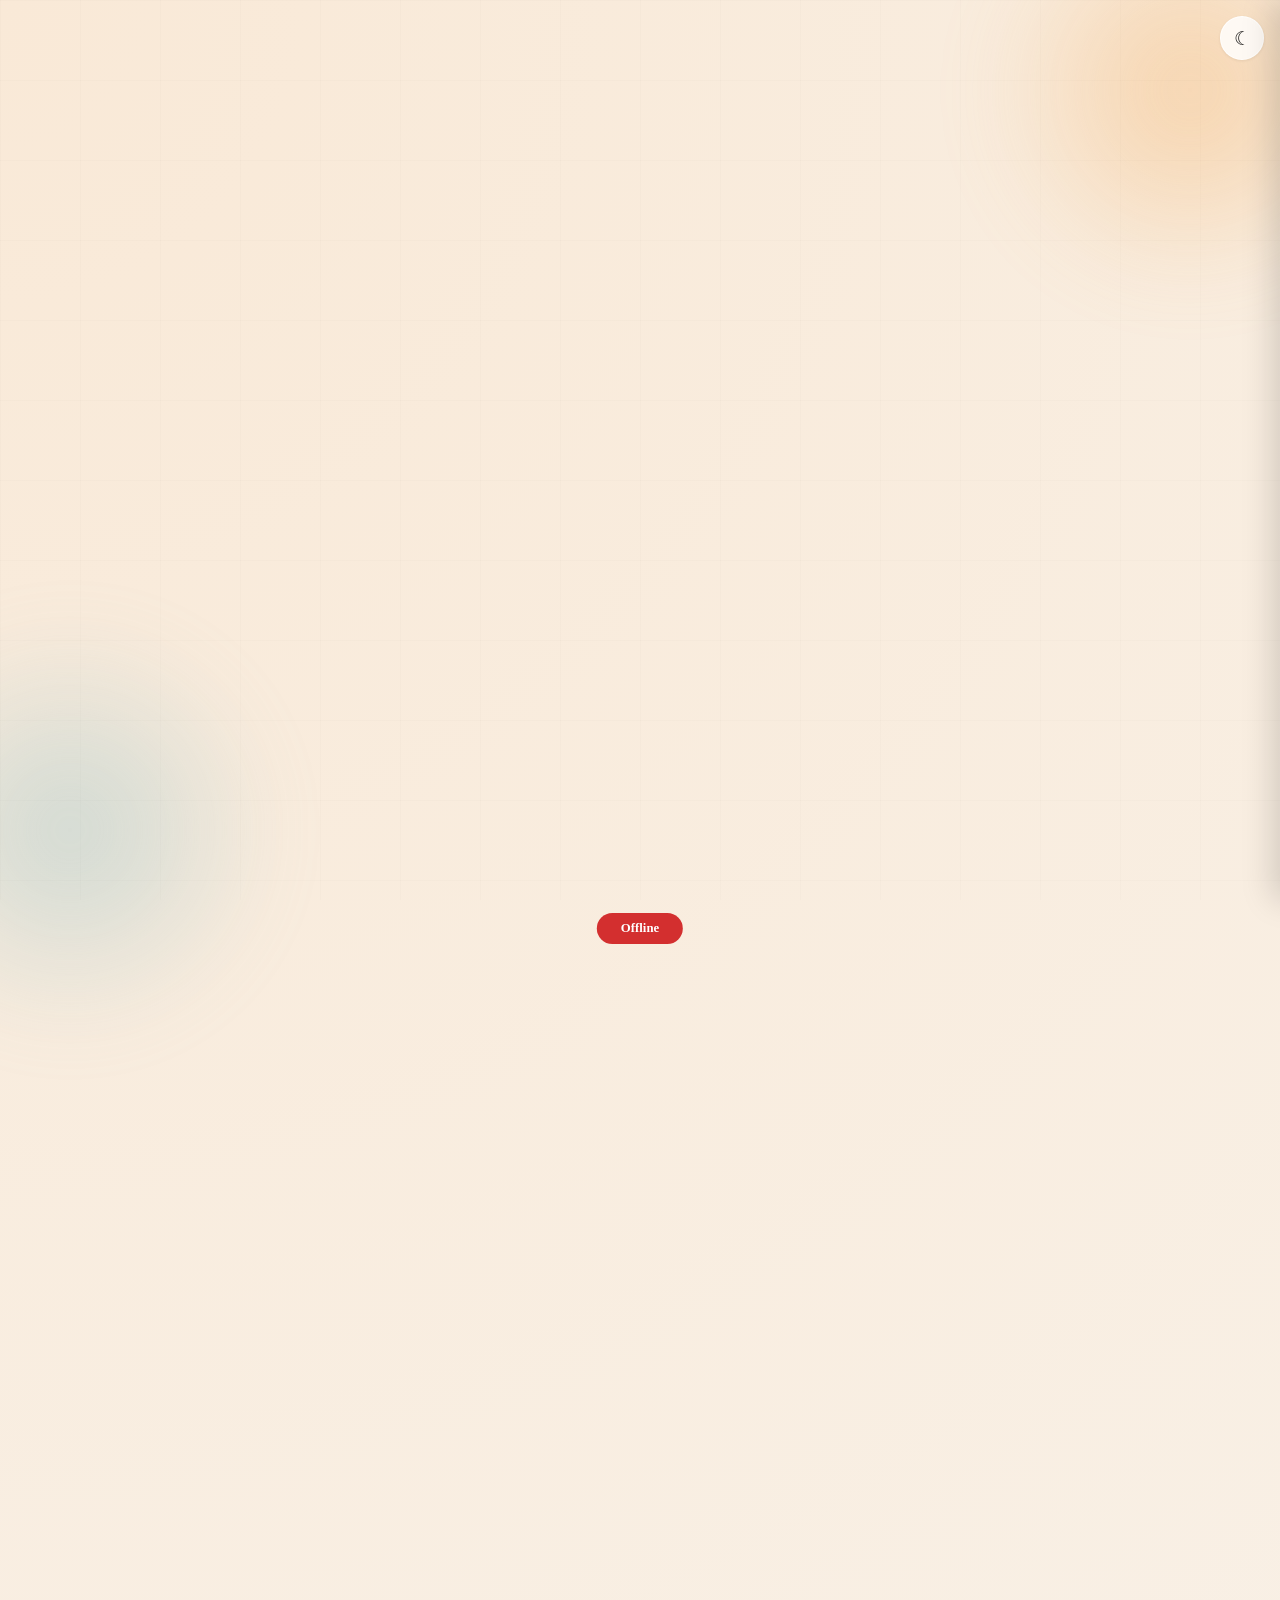
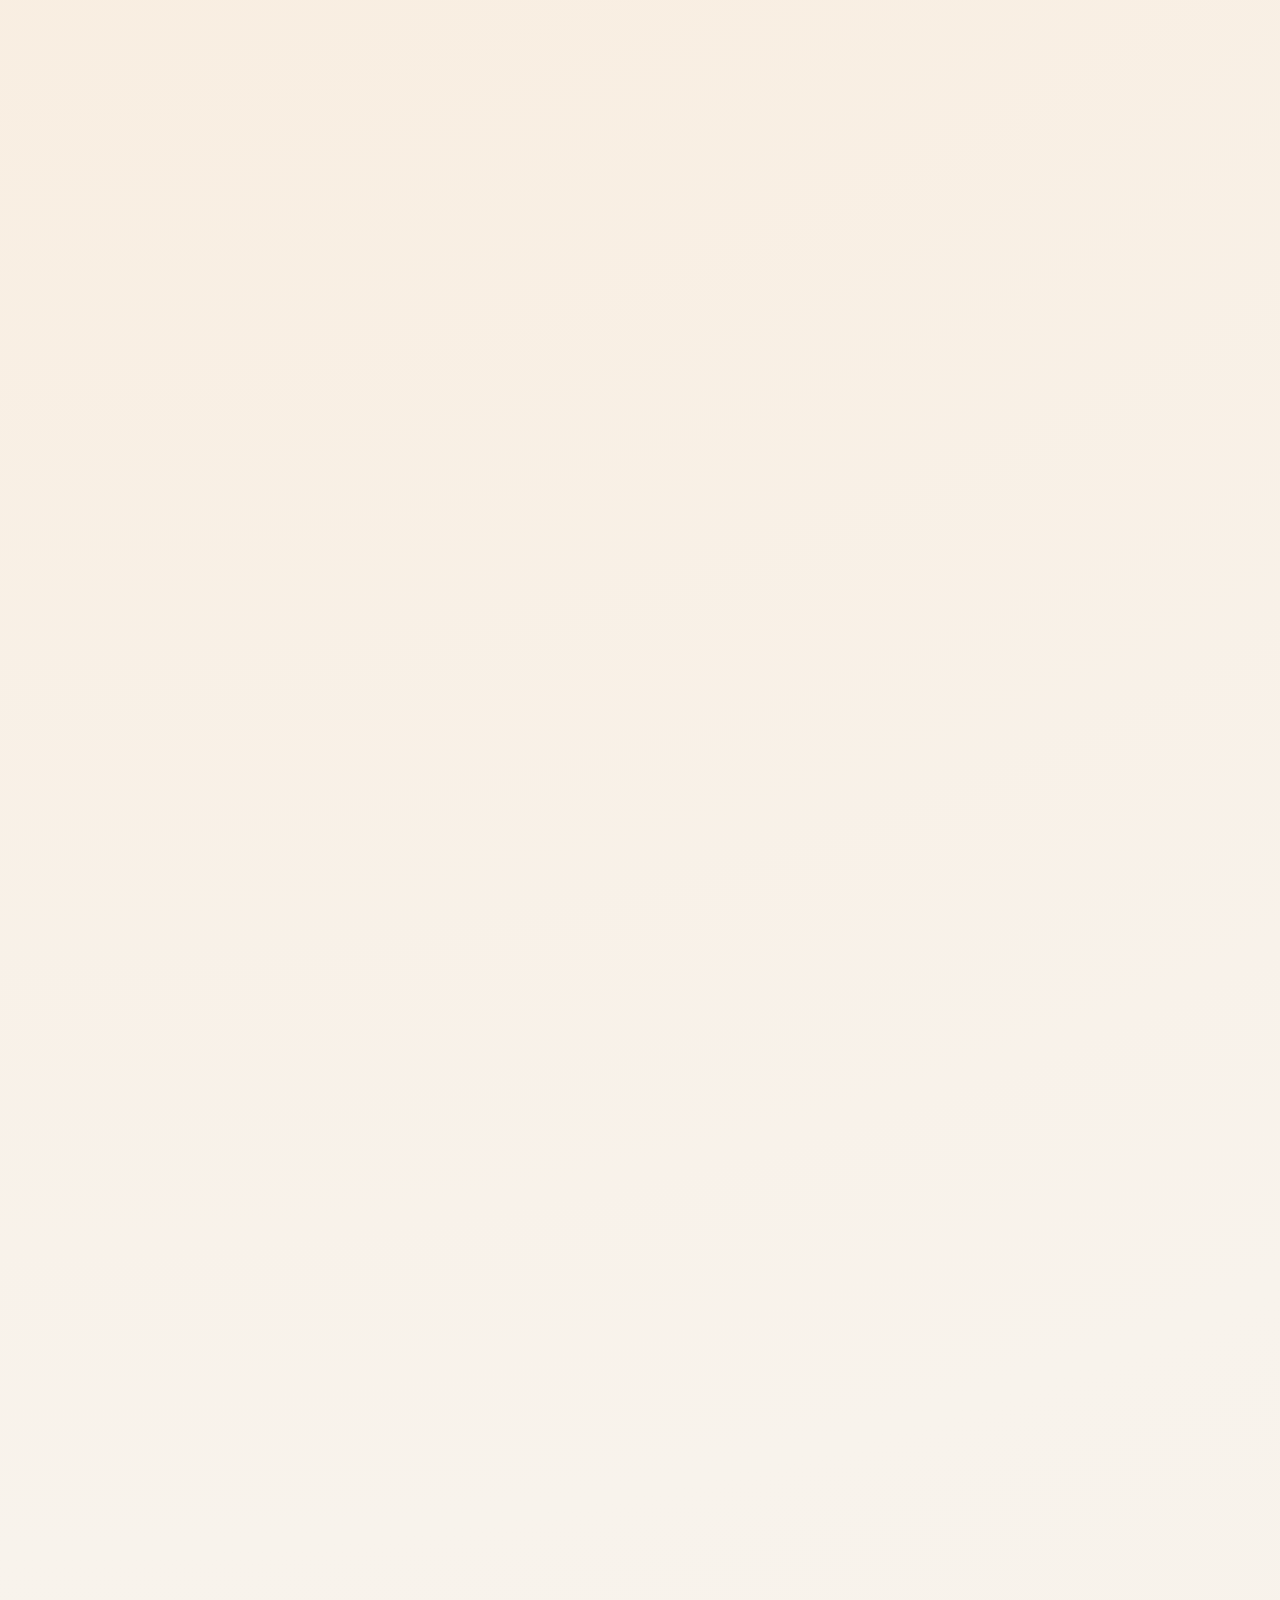
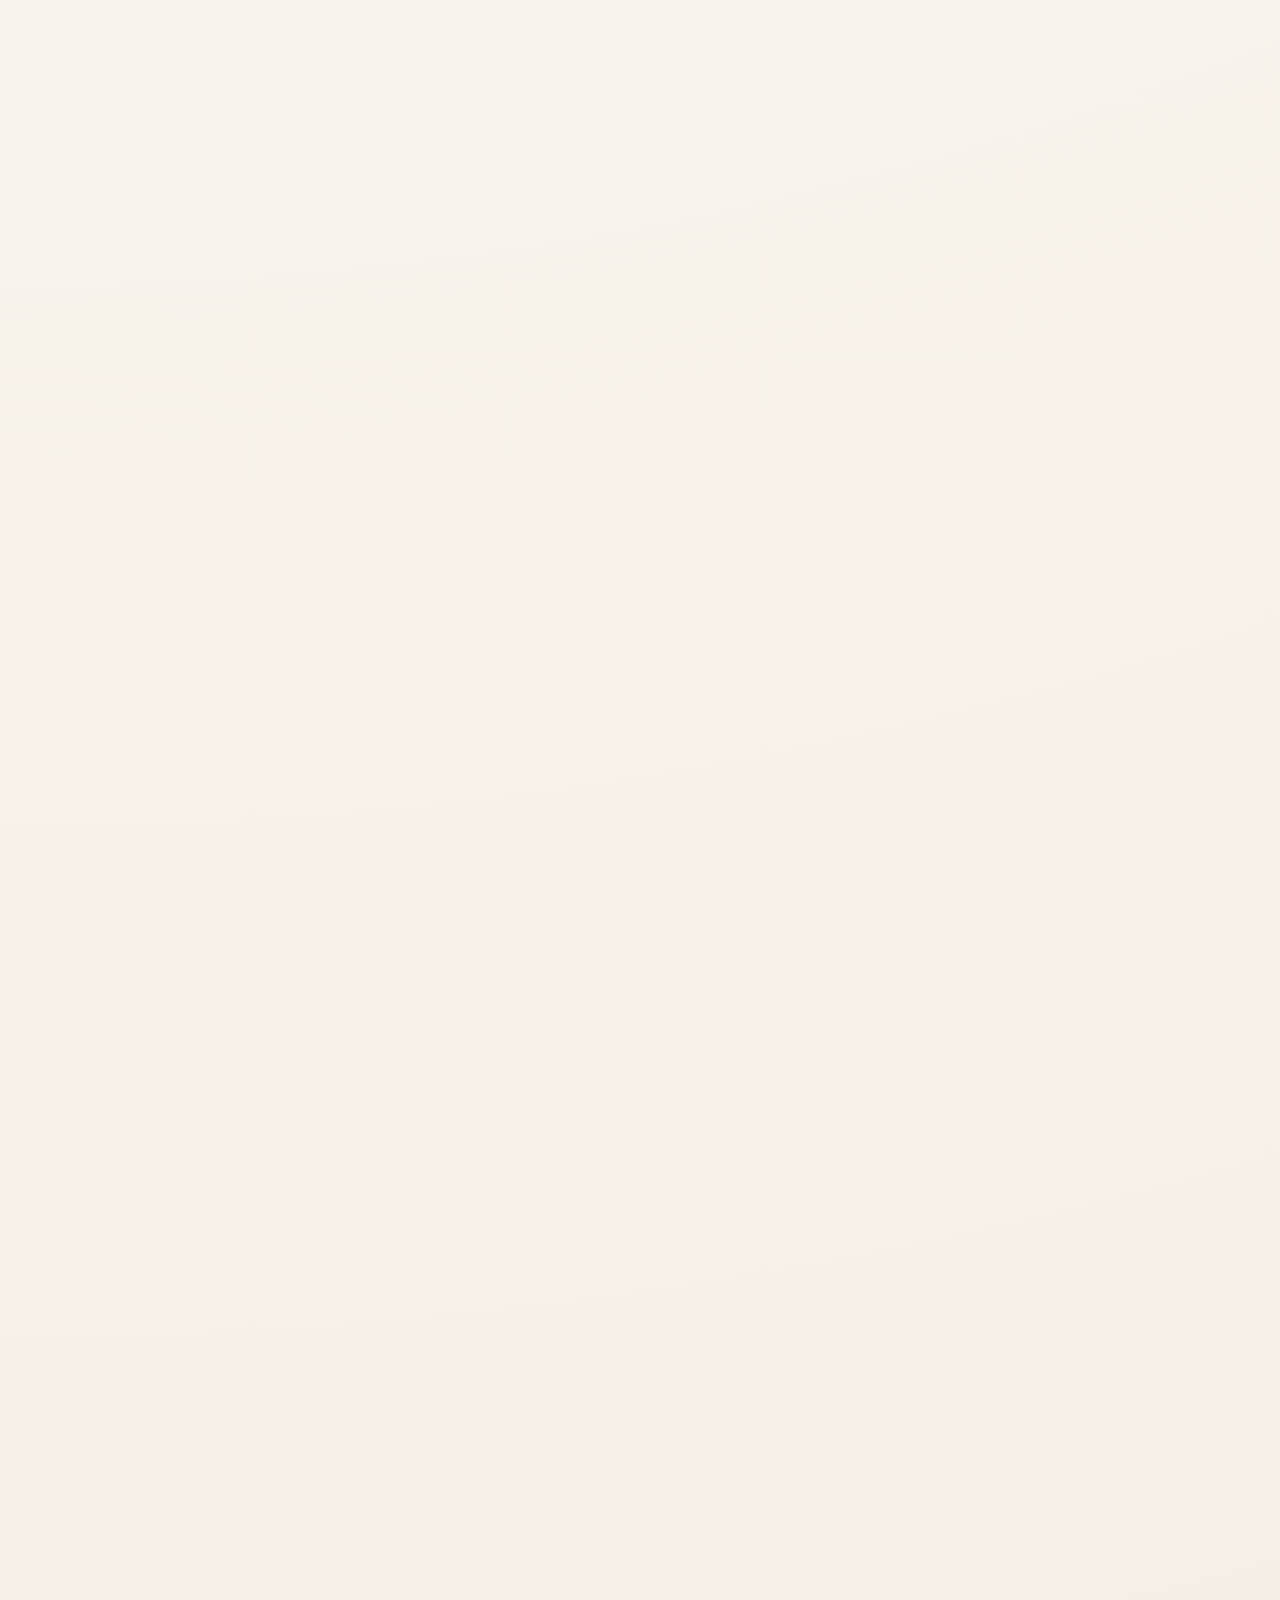
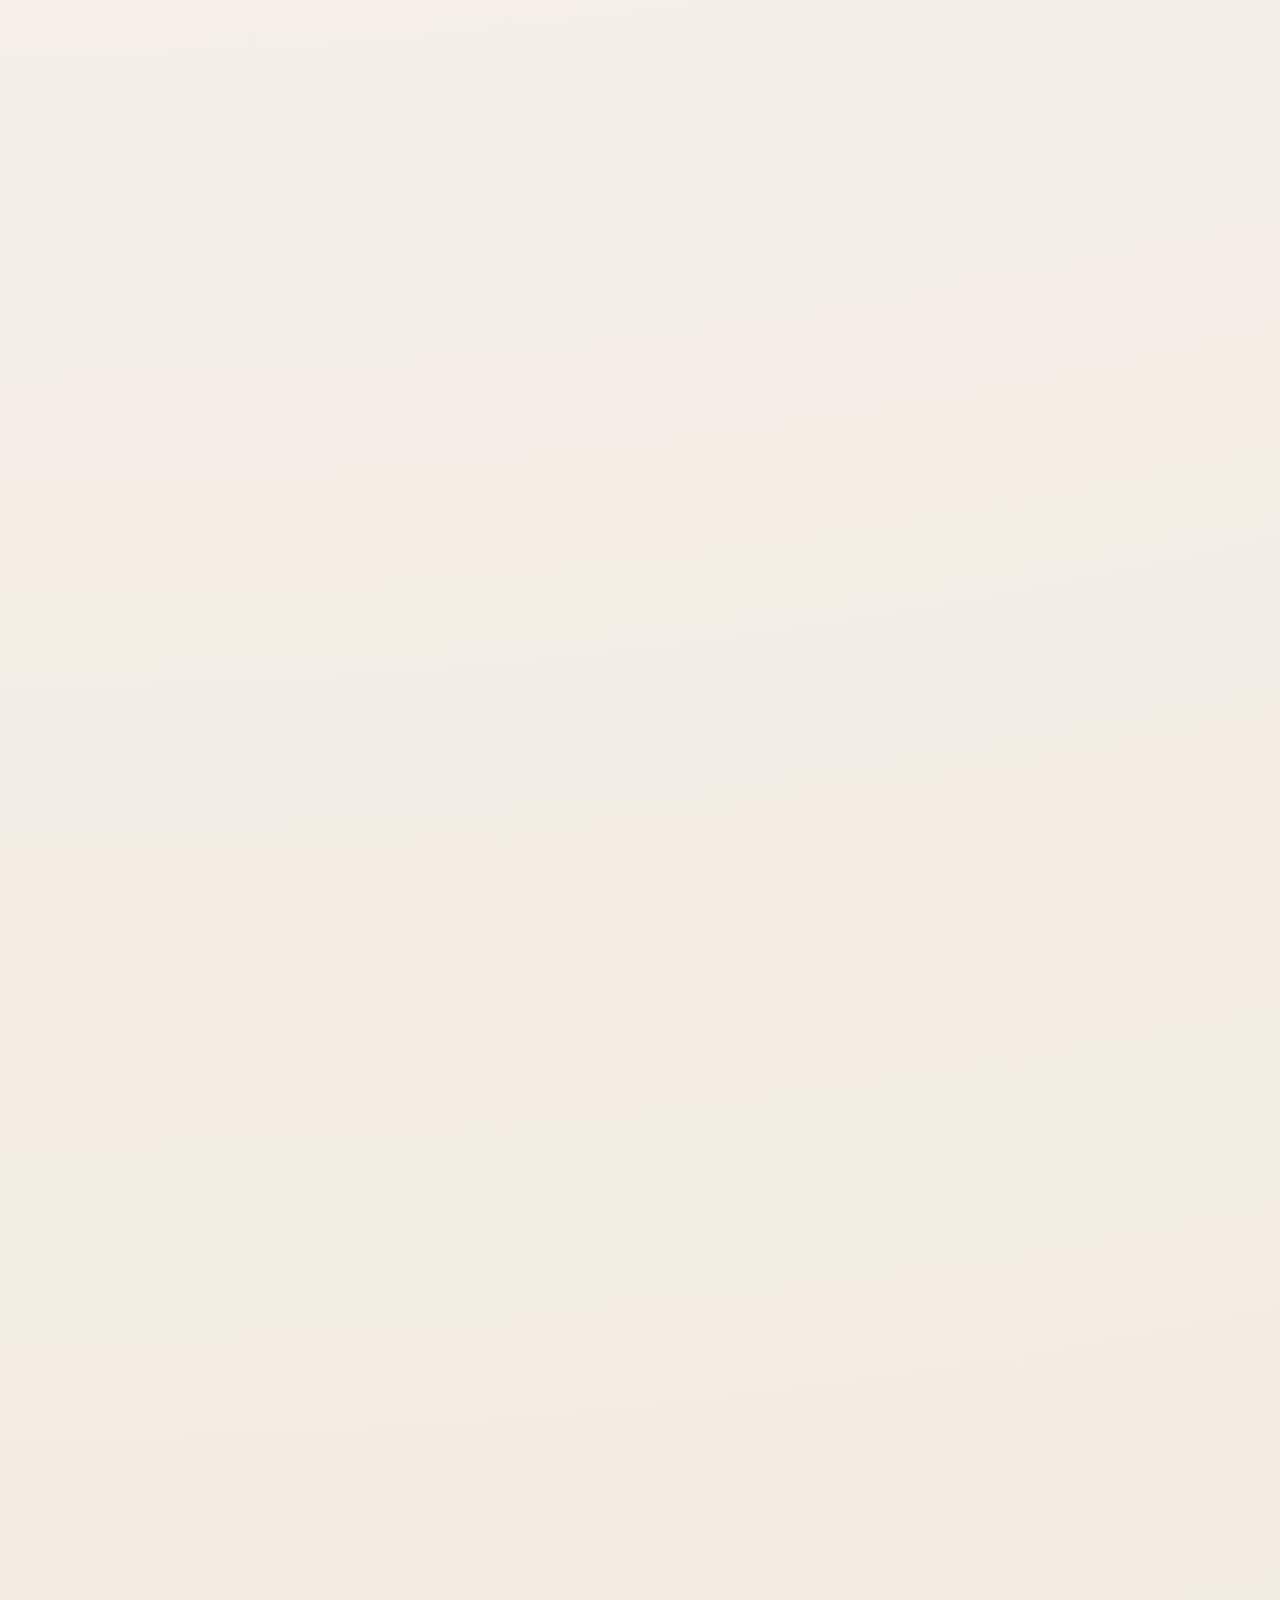
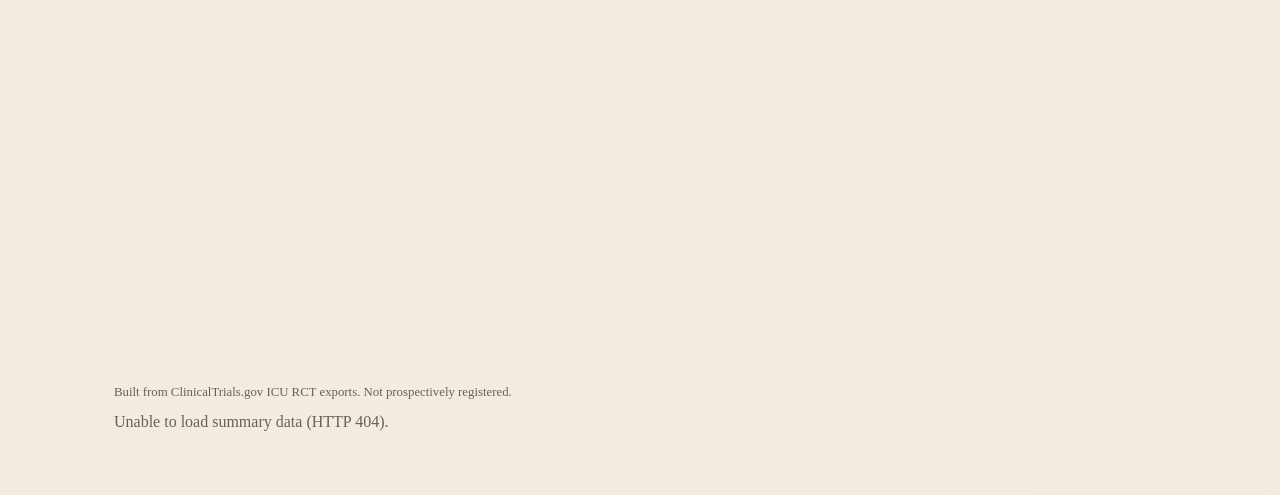
==== dashboard/index.html @ e7e3739d "Multi-source pipeline: PubMed primary + country extraction + WHO ICTRP removal + insights page - Add" ====
<!doctype html>
<html lang="en">
<head>
  <meta charset="utf-8" />
  <meta name="viewport" content="width=device-width, initial-scale=1" />
  <meta name="description" content="ICU RCT Living Evidence Gap Map — interactive dashboard of critical care randomized trials with hemodynamic and related ICU outcomes." />
  <title>Hemodynamic Evidence Map</title>
  <link rel="stylesheet" href="styles.css" />
  <script src="lib/plotly.min.js" defer></script>
</head>
<body>
  <!-- Skip link for accessibility -->
  <a href="#main" class="skip-link">Skip to content</a>

  <!-- Dark mode toggle -->
  <button class="theme-toggle" id="themeToggle" aria-label="Toggle dark mode" title="Toggle dark mode">
    <span class="icon-sun" aria-hidden="true">&#9728;</span>
    <span class="icon-moon" aria-hidden="true">&#9790;</span>
  </button>

  <!-- Offline badge -->
  <div class="offline-badge" id="offlineBadge" role="status" aria-live="polite">Offline</div>

  <div class="bg-orb orb-1" aria-hidden="true"></div>
  <div class="bg-orb orb-2" aria-hidden="true"></div>
  <div class="bg-grid" aria-hidden="true"></div>

  <!-- Study detail sidebar -->
  <div class="study-sidebar-backdrop" id="sidebarBackdrop" aria-hidden="true"></div>
  <aside class="study-sidebar" id="studySidebar" role="complementary" aria-label="Study details" aria-hidden="true">
    <button class="sidebar-close" id="sidebarClose" aria-label="Close study details">&times;</button>
    <div id="sidebarContent">
      <p class="note">Select a study to see details.</p>
    </div>
  </aside>

  <main class="shell" id="main">
    <header class="hero reveal">
      <div class="hero-text">
        <p class="kicker">ICU RCT Living Evidence Gap Map</p>
        <h1>Hemodynamic Evidence Map</h1>
        <p class="lead">
          A living evidence gap map of critical care randomized trials with hemodynamic
          and related ICU outcomes, highlighting placebo-arm signals and outcome patterns.
          Scope includes adult, pediatric, and neonatal ICU populations.
        </p>
        <!-- Global search -->
        <div class="global-search" style="margin-top:16px">
          <span class="search-icon" aria-hidden="true">&#128269;</span>
          <input type="search" id="globalSearch" placeholder="Search studies... (e.g., keyword:MAP, country:USA)" aria-label="Search studies" />
        </div>
        <p class="search-count" id="searchCount" aria-live="polite"></p>
      </div>
      <div class="hero-meta">
        <div class="meta-card">
          <p class="meta-label">Last generated</p>
          <p class="meta-value" id="generatedAt">Loading...</p>
          <p class="meta-freshness" id="freshness"></p>
        </div>
        <div class="meta-card">
          <p class="meta-label">Data</p>
          <a class="meta-link" id="downloadCsv" href="data/icu_hemodynamic_living_map.csv">Download living map CSV</a>
          <a class="meta-link" id="downloadSummary" href="data/icu_hemodynamic_summary.json">Download summary JSON</a>
        </div>
        <div class="meta-card">
          <p class="meta-label">Dataset</p>
          <div class="select-wrap">
            <select id="datasetSelect" aria-label="Dataset selection">
              <option value="broad">All ICU RCTs</option>
              <option value="placebo">Placebo-arm subset</option>
            </select>
          </div>
          <p class="meta-note">Switch updates stats and explorer data.</p>
        </div>
        <a href="insights.html" class="meta-card" style="text-decoration:none">
          <p class="meta-label">Insights</p>
          <p class="meta-value" style="font-size:1.1rem">Evidence Analysis</p>
          <p class="meta-note">Gaps, trends &amp; priorities</p>
        </a>
        <div class="meta-card" id="badgeCard">
          <p class="meta-label">Assurance</p>
          <div id="badgeContainer">
            <span class="badge-pill badge-none" id="badgePill">--</span>
          </div>
          <p class="badge-id" id="badgeCapsuleId"></p>
          <p class="badge-detail" id="badgePipelineVersion"></p>
          <div class="badge-reasons" id="badgeReasons"></div>
          <details class="badge-details-toggle" id="badgeExtra">
            <summary>Validators &amp; drift</summary>
            <div class="badge-validators" id="badgeValidators"></div>
            <div class="badge-drift" id="badgeDrift"></div>
            <div class="badge-abstentions" id="badgeAbstentions"></div>
          </details>
        </div>
      </div>
    </header>

    <!-- Filter chips bar -->
    <div class="filter-chips" id="filterChips" aria-label="Active filters"></div>

    <!-- Live region for announcements -->
    <div id="liveRegion" class="sr-only" aria-live="polite" aria-atomic="true"></div>

    <section class="cards reveal" aria-label="Summary statistics">
      <div class="card">
        <p class="card-label" id="totalStudiesLabel">Total ICU RCTs</p>
        <p class="card-value" id="totalStudies">0</p>
        <p class="card-caption">Randomized ICU/critical care trials in scope.</p>
      </div>
      <div class="card">
        <p class="card-label">Trials with hemodynamics</p>
        <p class="card-value" id="hemoStudies">0</p>
        <p class="card-caption">Trials with hemodynamic outcome mentions.</p>
      </div>
      <div class="card">
        <p class="card-label">Placebo/sham trials</p>
        <p class="card-value" id="placeboStudies">0</p>
        <p class="card-caption">Trials with true placebo or sham comparator arms (excludes usual care / standard care).</p>
      </div>
      <div class="card">
        <p class="card-label">Hemo + placebo trials</p>
        <p class="card-value" id="hemoPlaceboStudies">0</p>
        <p class="card-caption">Trials with both hemodynamic outcomes and placebo arms.</p>
      </div>
      <div class="card">
        <p class="card-label">Hemodynamic mentions</p>
        <p class="card-value" id="totalMentions">0</p>
        <p class="card-caption">
          Total outcome mentions (<span id="coreHemoMentions">0</span> core hemodynamic,
          <span id="adjunctMentions">0</span> adjunct).
          Adjuncts: severity scores, ventilation, metabolic endpoints.
        </p>
      </div>
    </section>

    <section class="section reveal" aria-label="Signal map">
      <div class="section-header">
        <h2>Signal map</h2>
        <p>Top hemodynamic keywords and the ICU conditions they appear in.</p>
      </div>
      <div class="focus-bar">
        <label>
          Condition focus
          <select id="focusCondition" aria-label="Condition focus filter">
            <option value="">All conditions</option>
          </select>
        </label>
        <label>
          Bar metric
          <select id="barMetric" aria-label="Bar chart metric">
            <option value="study_count" selected>Studies</option>
            <option value="mention_count">Mentions</option>
          </select>
        </label>
        <p class="focus-stats" id="focusStats">Showing all conditions.</p>
      </div>
      <div class="split">
        <div class="panel">
          <h3>Top hemodynamic keywords</h3>
          <div class="bar-list" id="keywordBars" role="img" aria-label="Bar chart of top hemodynamic keywords"></div>
        </div>
        <div class="panel">
          <h3>Top ICU conditions</h3>
          <div class="bar-list" id="conditionBars" role="img" aria-label="Bar chart of top ICU conditions"></div>
        </div>
      </div>
    </section>

    <section class="section reveal" aria-label="Outcome types">
      <div class="section-header">
        <h2>Outcome types</h2>
        <p>Primary vs secondary vs other outcome emphasis.</p>
      </div>
      <div class="panel wide">
        <div class="bar-list" id="outcomeBars" role="img" aria-label="Bar chart of outcome types"></div>
      </div>
    </section>

    <section class="section reveal" aria-label="Placebo signal">
      <div class="section-header">
        <h2>Placebo signal</h2>
        <p>How much of the hemodynamic signal comes from trials with placebo arms.</p>
      </div>
      <div class="panel wide">
        <div class="ratio" id="placeboRatio" role="img" aria-label="Placebo signal ratio bar">
          <div class="ratio-bar" id="placeboRatioBar"></div>
        </div>
        <div class="ratio-labels">
          <span id="placeboMentions">0</span>
          <span id="nonPlaceboMentions">0</span>
        </div>
      </div>
    </section>

    <section class="section reveal" aria-label="PRISMA-S flow diagram">
      <div class="section-header">
        <h2>PRISMA-S flow</h2>
        <p>Multi-source identification, screening, and inclusion.</p>
      </div>
      <div class="panel wide chart-container">
        <div id="prismaFlowChart" role="img" aria-label="PRISMA-S flow diagram showing study identification, screening, and inclusion"></div>
      </div>
    </section>

    <!-- NEW: Evidence Bubble Matrix (flagship) -->
    <section class="section reveal" aria-label="Evidence bubble matrix">
      <div class="section-header">
        <h2>Evidence bubble matrix</h2>
        <p>Intervention keywords vs outcome categories. Bubble size = study count, color = placebo proportion. Click to filter.</p>
      </div>
      <div class="panel wide chart-container">
        <div class="chart-toolbar" id="toolbar-bubbleMatrix"></div>
        <div id="bubbleMatrixChart" class="plotly-chart" role="img" aria-label="Evidence bubble matrix showing intervention-outcome intersections"></div>
      </div>
    </section>

    <!-- NEW: Interactive Forest Plot -->
    <section class="section reveal" aria-label="Forest plot">
      <div class="section-header">
        <h2>Keyword evidence forest</h2>
        <p>Study count and evidence strength per hemodynamic keyword. Click keywords to expand individual studies.</p>
      </div>
      <div class="panel wide chart-container">
        <div class="chart-toolbar" id="toolbar-forestPlot"></div>
        <div id="forestPlotChart" class="plotly-chart" role="img" aria-label="Forest plot showing evidence per hemodynamic keyword"></div>
      </div>
    </section>

    <section class="section reveal" aria-label="Interactive visualizations">
      <div class="section-header">
        <h2>Interactive visualizations</h2>
        <p>Explore the evidence map through interactive charts. Hover for details, click to filter.</p>
      </div>

      <!-- NEW: Sankey + Radar -->
      <div class="chart-grid">
        <div class="panel chart-container">
          <div class="chart-toolbar" id="toolbar-sankey"></div>
          <div id="sankeyChart" class="plotly-chart" role="img" aria-label="Sankey flow diagram of evidence pipeline"></div>
        </div>
        <div class="panel chart-container">
          <div class="chart-toolbar" id="toolbar-radar"></div>
          <div id="radarChart" class="plotly-chart" role="img" aria-label="Radar chart comparing keyword evidence profiles"></div>
        </div>
      </div>

      <div class="chart-grid" style="margin-top:16px">
        <div class="panel chart-container">
          <div class="chart-toolbar" id="toolbar-treemap"></div>
          <div id="treemapChart" class="plotly-chart" role="img" aria-label="Treemap of hemodynamic keywords by study count"></div>
        </div>
        <div class="panel chart-container">
          <div class="chart-toolbar" id="toolbar-sunburst"></div>
          <div id="sunburstChart" class="plotly-chart" role="img" aria-label="Sunburst chart of outcome hierarchy"></div>
        </div>
      </div>
      <div class="panel wide chart-container" style="margin-top:16px">
        <div class="chart-toolbar" id="toolbar-heatmap"></div>
        <div id="heatmapChart" class="plotly-chart" role="img" aria-label="Heatmap of keyword-condition cross-tabulation"></div>
      </div>
      <div class="chart-grid" style="margin-top:16px">
        <div class="panel chart-container">
          <div class="chart-toolbar" id="toolbar-timeSeries"></div>
          <div id="timeSeriesChart" class="plotly-chart" role="img" aria-label="Time series of trial registrations by year"></div>
        </div>
        <div class="panel chart-container">
          <div class="chart-toolbar" id="toolbar-network"></div>
          <div id="networkChart" class="plotly-chart" role="img" aria-label="Force-directed keyword co-occurrence network"></div>
        </div>
      </div>
      <div class="panel wide chart-container" style="margin-top:16px" id="choroplethSection">
        <div class="chart-toolbar" id="toolbar-choropleth"></div>
        <div id="choroplethChart" class="plotly-chart" role="img" aria-label="Geographic distribution of ICU trials"></div>
      </div>
    </section>

    <section class="section reveal" aria-label="Data explorer">
      <div class="section-header">
        <h2>Explorer</h2>
        <p>Filter hemodynamic mentions by keyword, condition, outcome type, or placebo status.</p>
      </div>
      <div class="panel wide">
        <div class="filters">
          <label>
            Keyword
            <input id="keywordFilter" type="text" placeholder="e.g., MAP, lactate" />
          </label>
          <label>
            Condition
            <input id="conditionFilter" type="text" placeholder="e.g., sepsis, shock" />
          </label>
          <label>
            Outcome type
            <select id="outcomeFilter">
              <option value="">All outcome types</option>
            </select>
          </label>
          <label>
            Unit
            <select id="unitFilter">
              <option value="">All units</option>
            </select>
          </label>
          <label class="checkbox">
            <input id="placeboOnly" type="checkbox" />
            Placebo/sham only
          </label>
          <label>
            Sort by
            <select id="sortBy">
              <option value="nct_id">NCT ID</option>
              <option value="measure">Measure</option>
              <option value="normalized_keyword">Normalized keyword</option>
              <option value="normalized_unit">Unit</option>
              <option value="outcome_type">Outcome type</option>
              <option value="has_placebo_arm">Placebo flag</option>
            </select>
          </label>
          <label>
            Direction
            <select id="sortDir">
              <option value="asc">A &rarr; Z</option>
              <option value="desc">Z &rarr; A</option>
            </select>
          </label>
          <label>
            Rows
            <select id="rowLimit">
              <option value="50">50</option>
              <option value="100" selected>100</option>
              <option value="250">250</option>
              <option value="500">500</option>
            </select>
          </label>
          <button class="export-btn" id="exportCsv" type="button">Download filtered CSV</button>
          <button class="btn btn--ghost" id="exportJson" type="button">Export JSON</button>
          <button class="btn btn--ghost" id="exportClipboard" type="button">Copy to clipboard</button>
        </div>
        <div class="table-wrap">
          <table class="results-table" id="resultsTable" role="grid" aria-label="Hemodynamic outcomes data table">
            <thead>
              <tr>
                <th scope="col" aria-sort="none">NCT ID</th>
                <th scope="col" aria-sort="none">Measure</th>
                <th scope="col" aria-sort="none">Normalized</th>
                <th scope="col" aria-sort="none">Keyword</th>
                <th scope="col" aria-sort="none">Unit</th>
                <th scope="col" aria-sort="none">Outcome</th>
                <th scope="col" aria-sort="none">Placebo</th>
              </tr>
            </thead>
            <tbody></tbody>
          </table>
        </div>
        <div class="detail-panel" id="trialDetail">
          <div class="detail-header">
            <h3 id="detailTitle">Select a trial row to see details</h3>
            <a id="detailLink" href="#" target="_blank" rel="noreferrer">ClinicalTrials.gov</a>
          </div>
          <div class="detail-grid">
            <div>
              <p class="detail-label">NCT ID</p>
              <p class="detail-value" id="detailNct">-</p>
            </div>
            <div>
              <p class="detail-label">Status</p>
              <p class="detail-value" id="detailStatus">-</p>
            </div>
            <div>
              <p class="detail-label">Phase</p>
              <p class="detail-value" id="detailPhase">-</p>
            </div>
            <div>
              <p class="detail-label">Conditions</p>
              <p class="detail-value" id="detailConditions">-</p>
            </div>
          </div>
          <div class="detail-lists">
            <div>
              <p class="detail-label">Arms</p>
              <ul id="detailArms" class="detail-list"></ul>
            </div>
            <div>
              <p class="detail-label">Hemodynamic outcomes</p>
              <ul id="detailOutcomes" class="detail-list"></ul>
            </div>
          </div>
          <div class="source-detail" id="detailSources" style="display:none">
            <p class="detail-label">Enrichment sources</p>
            <div class="source-badges" id="detailSourceBadges"></div>
            <div class="source-links" id="detailSourceLinks"></div>
          </div>
        </div>
      </div>
    </section>

    <section class="section reveal" id="provenanceSection" style="display:none" aria-label="Data provenance">
      <div class="section-header">
        <h2>Data provenance</h2>
        <p>External enrichment sources contributing evidence to each trial.</p>
      </div>
      <div class="panel wide">
        <div class="source-coverage" id="sourceCoverage"></div>
      </div>
    </section>

    <section class="section reveal" aria-label="Methods">
      <div class="section-header">
        <h2>Methods</h2>
        <p>Search strategy, classification, and known limitations.</p>
      </div>
      <div class="panel wide">
        <h3>Search strategy</h3>
        <p class="note">
          Trials are retrieved from ClinicalTrials.gov (CT.gov) via the <strong>API v2</strong>
          using free-text <code>query.term</code> queries filtered by
          <code>AREA[StudyType]INTERVENTIONAL AND AREA[DesignAllocation]RANDOMIZED</code>.
          ICU/critical care terms include: intensive care, critical care, ICU, ARDS, ECMO,
          septic shock, vasopressor, mechanical ventilation, respiratory failure, cardiogenic shock,
          hemorrhagic shock, organ dysfunction, CCU, MICU, SICU, PICU, NICU, and related synonyms.
          No date range restriction is applied. Page size: 1000 records. No MeSH structured queries
          (CT.gov API v2 does not support <code>AREA[ConditionSearch]</code> with MeSH).
          The search date is recorded in the summary JSON for PRISMA-S compliance.
        </p>
        <h3>Population scope</h3>
        <p class="note">
          The search includes adult, pediatric (PICU), and neonatal (NICU) intensive care populations.
          Hemodynamic physiology differs across age groups; users should filter by condition
          text if age-specific analyses are needed. No age-based exclusion criteria are applied.
        </p>
        <h3>Hemodynamic outcome classification</h3>
        <p class="note">
          Outcome measures, descriptions, and time frames are scanned for hemodynamic keywords
          using word-boundary matching. Keywords are normalized to 24 canonical categories
          (e.g., "norepinephrine" &rarr; Vasopressor/Inotrope, "MAP" &rarr; Mean Arterial Pressure).
          Ambiguous abbreviations (HR, SV, PAP) use negative-context filtering to exclude
          non-hemodynamic uses (e.g., "HR" as Hazard Ratio, "PAP" as Pap smear).
          <strong>Non-hemodynamic adjuncts</strong> (ICU severity scores, ventilation duration,
          resuscitation endpoints) are included for clinical relevance but are reported separately
          from core hemodynamic totals to avoid inflating evidence counts.
          Classification accuracy (sensitivity/specificity) has not been formally validated
          against a manual screening gold standard.
        </p>
        <h3>Comparator arm classification</h3>
        <p class="note">
          "Placebo/sham" refers to true inert comparators only. Usual care and standard care
          are classified separately as active comparators. The structured CT.gov <code>armGroupType</code>
          field is used when available; text-based classification is the fallback.
        </p>
        <h3>Study status handling</h3>
        <p class="note">
          All study statuses are included (recruiting, completed, withdrawn, terminated, suspended).
          Withdrawn trials (never enrolled) and terminated trials (stopped early) may have registered
          outcomes but never collected data. Status stratification is provided in the summary JSON.
          Users should consider filtering by status for quantitative analyses.
        </p>
        <h3>Limitations</h3>
        <ul class="note">
          <li>ClinicalTrials.gov only &mdash; trials registered solely on other registries (EUCTR, ISRCTN, ANZCTR, ChiCTR) are not captured.</li>
          <li>Keyword matching operates on outcome text &mdash; precision depends on outcome description quality. Sensitivity/specificity not formally assessed.</li>
          <li>ICU severity scores (SOFA, APACHE) are composite indices; only the cardiovascular subscore is hemodynamic. Reported as adjuncts.</li>
          <li>Ventilator-free days and mechanical ventilation duration are respiratory outcomes, included as adjuncts for clinical context.</li>
          <li>Counts are mention-level by default (one study with 3 MAP time points = 3 mentions). Toggle to study-level in the signal map.</li>
          <li>Geographic bias: CT.gov over-represents US-centric and industry-sponsored trials.</li>
          <li>No risk of bias / quality appraisal is performed (masking and allocation data are extracted but not synthesized).</li>
          <li>This evidence gap map is not prospectively registered (PROSPERO/OSF).</li>
          <li>Adapted PRISMA flow &mdash; not a full PRISMA 2020 flow diagram.</li>
        </ul>
        <h3>Technical notes</h3>
        <p class="note">
          If you open this file directly and charts are empty, run a local server from
          the dashboard folder: <span class="code">python -m http.server 8000</span>.
        </p>
      </div>
    </section>

    <footer class="footer" role="contentinfo">
      <p>Built from ClinicalTrials.gov ICU RCT exports. Not prospectively registered.</p>
    </footer>
  </main>

  <script src="plotly_charts.js"></script>
  <script src="app.js"></script>
</body>
</html>
---- dashboard/styles.css ----
/* ══════════════════════════════════════════════════════════════════
   ICU Living Evidence Map — Design System
   ══════════════════════════════════════════════════════════════════ */

/* ── 1. Design Tokens ──────────────────────────────────────────── */
:root {
  /* Primary palette */
  --clr-primary: #1a73e8;
  --clr-primary-hover: #1557b0;
  --clr-accent: #e2674a;
  --clr-accent-hover: #c94e35;
  --clr-accent-2: #2a5569;
  --clr-accent-3: #f4b36b;
  --clr-teal: #9ac2c7;
  --clr-danger: #d32f2f;
  --clr-warning: #f57c00;
  --clr-success: #388e3c;

  /* Surfaces */
  --clr-bg: #f5f7fa;
  --clr-bg-gradient: radial-gradient(circle at top left, #f9e9d7 0%, #f8f3ec 45%, #f1ebe1 100%);
  --clr-surface: rgba(255, 255, 255, 0.82);
  --clr-surface-solid: #ffffff;
  --clr-surface-raised: rgba(255, 255, 255, 0.75);
  --clr-overlay: rgba(0, 0, 0, 0.4);

  /* Text */
  --clr-ink: #1b1a19;
  --clr-text: #1a1a2e;
  --clr-text-muted: #6f5f52;
  --clr-border: #dadce0;
  --clr-border-light: rgba(255, 255, 255, 0.8);

  /* Shadows */
  --shadow-sm: 0 1px 3px rgba(25, 20, 18, 0.08);
  --shadow-md: 0 4px 12px rgba(25, 20, 18, 0.12);
  --shadow-lg: 0 24px 60px rgba(25, 20, 18, 0.15);
  --shadow-focus: 0 0 0 3px rgba(26, 115, 232, 0.3);

  /* Radius */
  --radius-sm: 6px;
  --radius-md: 12px;
  --radius-lg: 18px;
  --radius-xl: 20px;
  --radius-pill: 999px;

  /* Typography — 1.25 modular scale */
  --font-body: "Palatino Linotype", "Book Antiqua", Palatino, serif;
  --font-heading: "Copperplate Gothic", "Garamond", serif;
  --font-mono: "Courier New", Courier, monospace;
  --fs-xs: 0.64rem;
  --fs-sm: 0.8rem;
  --fs-base: 1rem;
  --fs-lg: 1.25rem;
  --fs-xl: 1.563rem;
  --fs-2xl: 1.953rem;
  --fs-3xl: 2.441rem;

  /* Transitions */
  --transition-fast: 150ms ease;
  --transition-normal: 300ms ease;
  --transition-slow: 500ms ease;

  /* Spacing */
  --space-xs: 4px;
  --space-sm: 8px;
  --space-md: 16px;
  --space-lg: 24px;
  --space-xl: 32px;
  --space-2xl: 48px;

  /* Chart */
  --chart-bg: rgba(255, 255, 255, 0.6);
  --chart-paper: rgba(255, 255, 255, 0);

  /* Grid bg */
  --grid-color: rgba(27, 26, 25, 0.05);
  --orb-1: radial-gradient(circle, var(--clr-accent-3), transparent 70%);
  --orb-2: radial-gradient(circle, #9ac2c7, transparent 70%);
}

/* ── 2. Dark Mode ──────────────────────────────────────────────── */
[data-theme="dark"] {
  --clr-bg: #0f1117;
  --clr-bg-gradient: radial-gradient(circle at top left, #1a1520 0%, #0f1117 45%, #131620 100%);
  --clr-surface: rgba(26, 29, 46, 0.9);
  --clr-surface-solid: #1a1d2e;
  --clr-surface-raised: rgba(36, 39, 54, 0.9);
  --clr-overlay: rgba(0, 0, 0, 0.6);
  --clr-ink: #e8eaed;
  --clr-text: #e8eaed;
  --clr-text-muted: #9aa0a6;
  --clr-border: #3c4043;
  --clr-border-light: rgba(60, 64, 67, 0.5);
  --shadow-sm: 0 1px 3px rgba(0, 0, 0, 0.3);
  --shadow-md: 0 4px 12px rgba(0, 0, 0, 0.4);
  --shadow-lg: 0 24px 60px rgba(0, 0, 0, 0.5);
  --shadow-focus: 0 0 0 3px rgba(138, 180, 248, 0.4);
  --chart-bg: rgba(26, 29, 46, 0.6);
  --chart-paper: rgba(0, 0, 0, 0);
  --grid-color: rgba(255, 255, 255, 0.03);
  --orb-1: radial-gradient(circle, rgba(244, 179, 107, 0.15), transparent 70%);
  --orb-2: radial-gradient(circle, rgba(154, 194, 199, 0.1), transparent 70%);
}

[data-theme="dark"] .results-table th {
  background: rgba(42, 85, 105, 0.25);
}

[data-theme="dark"] .results-table tbody tr:hover {
  background: rgba(226, 103, 74, 0.12);
}

[data-theme="dark"] .results-table tbody tr.is-selected {
  background: rgba(42, 85, 105, 0.3);
}

[data-theme="dark"] .filters input,
[data-theme="dark"] .filters select,
[data-theme="dark"] .select-wrap select {
  background: var(--clr-surface-solid);
  border-color: var(--clr-border);
  color: var(--clr-ink);
}

/* ── 3. Base Reset ─────────────────────────────────────────────── */
*,
*::before,
*::after {
  box-sizing: border-box;
}

body {
  margin: 0;
  font-family: var(--font-body);
  color: var(--clr-ink);
  background: var(--clr-bg-gradient);
  min-height: 100vh;
  overflow-x: hidden;
  -webkit-font-smoothing: antialiased;
}

/* ── 4. Skip Link (Accessibility) ──────────────────────────────── */
.skip-link {
  position: absolute;
  top: -100%;
  left: var(--space-md);
  background: var(--clr-primary);
  color: #fff;
  padding: var(--space-sm) var(--space-md);
  border-radius: var(--radius-sm);
  z-index: 9999;
  font-size: var(--fs-sm);
  text-decoration: none;
  transition: top var(--transition-fast);
}

.skip-link:focus {
  top: var(--space-md);
}

/* ── 5. Background Decorations ─────────────────────────────────── */
.bg-grid {
  position: fixed;
  inset: 0;
  background-image: linear-gradient(var(--grid-color) 1px, transparent 1px),
    linear-gradient(90deg, var(--grid-color) 1px, transparent 1px);
  background-size: 80px 80px;
  opacity: 0.3;
  pointer-events: none;
  z-index: 0;
}

.bg-orb {
  position: fixed;
  width: 420px;
  height: 420px;
  border-radius: 50%;
  filter: blur(40px);
  opacity: 0.45;
  z-index: 0;
  pointer-events: none;
}

.orb-1 {
  top: -120px;
  right: -120px;
  background: var(--orb-1);
}

.orb-2 {
  bottom: -140px;
  left: -140px;
  background: var(--orb-2);
}

/* ── 6. Shell / Layout ─────────────────────────────────────────── */
.shell {
  position: relative;
  z-index: 1;
  max-width: 1100px;
  margin: 0 auto;
  padding: var(--space-2xl) var(--space-lg) 64px;
}

/* ── 7. Dark Mode Toggle ───────────────────────────────────────── */
.theme-toggle {
  position: fixed;
  top: var(--space-md);
  right: var(--space-md);
  z-index: 1000;
  background: var(--clr-surface);
  border: 1px solid var(--clr-border-light);
  border-radius: var(--radius-pill);
  width: 44px;
  height: 44px;
  display: flex;
  align-items: center;
  justify-content: center;
  cursor: pointer;
  box-shadow: var(--shadow-sm);
  transition: background var(--transition-normal), box-shadow var(--transition-fast);
  padding: 0;
  color: var(--clr-ink);
  font-size: 1.2rem;
}

.theme-toggle:hover {
  box-shadow: var(--shadow-md);
}

.theme-toggle:focus-visible {
  outline: 3px solid var(--clr-primary);
  outline-offset: 2px;
}

.theme-toggle .icon-sun,
.theme-toggle .icon-moon {
  display: none;
}

:root:not([data-theme="dark"]) .theme-toggle .icon-moon { display: inline; }
[data-theme="dark"] .theme-toggle .icon-sun { display: inline; }

/* ── 8. Header / Hero ──────────────────────────────────────────── */
.hero {
  display: flex;
  gap: var(--space-xl);
  flex-wrap: wrap;
  align-items: stretch;
}

.hero-text {
  flex: 1 1 360px;
}

.kicker {
  text-transform: uppercase;
  letter-spacing: 0.18em;
  font-size: 0.75rem;
  color: var(--clr-accent-2);
  margin: 0 0 12px;
}

.hero h1 {
  font-family: var(--font-heading);
  font-size: clamp(2.2rem, 4vw, 3.6rem);
  margin: 0 0 var(--space-md);
  color: var(--clr-ink);
}

.lead {
  font-size: 1.05rem;
  line-height: 1.6;
  margin: 0;
  color: var(--clr-text-muted);
}

.hero-meta {
  flex: 1 1 260px;
  display: grid;
  gap: var(--space-md);
}

/* ── 9. Meta Cards ─────────────────────────────────────────────── */
.meta-card {
  background: var(--clr-surface-raised);
  padding: 18px 20px;
  border-radius: var(--radius-lg);
  box-shadow: var(--shadow-lg);
  border: 1px solid var(--clr-border-light);
  transition: transform var(--transition-fast), box-shadow var(--transition-fast);
}

.meta-label {
  margin: 0 0 var(--space-sm);
  font-size: var(--fs-sm);
  color: var(--clr-text-muted);
}

.meta-value {
  margin: 0;
  font-size: 1.2rem;
  font-weight: 600;
  color: var(--clr-ink);
}

.meta-link {
  display: block;
  color: var(--clr-accent-2);
  text-decoration: none;
  margin-bottom: 6px;
  font-size: 0.95rem;
}

.meta-link:hover {
  text-decoration: underline;
}

.select-wrap select {
  width: 100%;
  padding: 10px 12px;
  border-radius: var(--radius-md);
  border: 1px solid var(--clr-border);
  background: var(--clr-surface-solid);
  font-family: inherit;
  font-size: 0.95rem;
  color: var(--clr-ink);
}

.meta-note {
  margin: 10px 0 0;
  font-size: var(--fs-sm);
  color: var(--clr-text-muted);
}

.meta-freshness {
  margin: 4px 0 0;
  font-size: 0.78rem;
  color: var(--clr-accent-2);
  font-style: italic;
}

/* ── 10. TruthCert Badge ───────────────────────────────────────── */
.badge-pill {
  display: inline-block;
  padding: 4px 14px;
  border-radius: var(--radius-pill);
  font-size: var(--fs-sm);
  font-weight: 700;
  text-transform: uppercase;
  letter-spacing: 0.08em;
  color: #fff;
}

.badge-gold { background: linear-gradient(135deg, #c9a227, #e8d174); color: #3a2e00; }
.badge-silver { background: linear-gradient(135deg, #8e9eab, #c0c8d0); color: #1a2a36; }
.badge-bronze { background: linear-gradient(135deg, #b87333, #d4956a); }
.badge-none { background: #bbb; }

.badge-id {
  margin: var(--space-sm) 0 2px;
  font-size: 0.75rem;
  font-family: var(--font-mono);
  color: var(--clr-text-muted);
  word-break: break-all;
}

.badge-detail {
  margin: 0;
  font-size: 0.75rem;
  color: var(--clr-text-muted);
}

.badge-reasons {
  margin-top: 6px;
  font-size: 0.75rem;
  color: var(--clr-text-muted);
  line-height: 1.5;
}

.badge-details-toggle {
  margin-top: var(--space-sm);
  font-size: 0.75rem;
  color: var(--clr-text-muted);
}

.badge-details-toggle summary {
  cursor: pointer;
  color: var(--clr-accent-2);
  font-weight: 600;
}

.badge-validators,
.badge-drift,
.badge-abstentions {
  margin-top: 6px;
  font-size: 0.72rem;
  line-height: 1.6;
}

.validator-pass { color: #2a7a3a; }
.validator-fail { color: #b83230; }
.drift-minor { color: var(--clr-text-muted); }
.drift-moderate { color: #b87333; }
.drift-major { color: #b83230; }

[data-theme="dark"] .validator-pass { color: #66bb6a; }
[data-theme="dark"] .validator-fail { color: #ef5350; }

/* ── 11. Summary Cards ─────────────────────────────────────────── */
.cards {
  margin-top: 36px;
  display: grid;
  grid-template-columns: repeat(auto-fit, minmax(220px, 1fr));
  gap: var(--space-md);
}

.card {
  background: var(--clr-surface-raised);
  padding: 18px 20px;
  border-radius: var(--radius-xl);
  box-shadow: var(--shadow-lg);
  border: 1px solid var(--clr-border-light);
  transition: transform var(--transition-fast), box-shadow var(--transition-fast);
}

.card--interactive {
  cursor: pointer;
}

.card--interactive:hover {
  transform: translateY(-2px);
  box-shadow: var(--shadow-md);
}

.card-label {
  font-size: var(--fs-sm);
  color: var(--clr-text-muted);
  margin: 0 0 6px;
}

.card-value {
  font-size: 1.7rem;
  margin: 0 0 6px;
  font-weight: 600;
  color: var(--clr-ink);
}

.card-caption {
  margin: 0;
  font-size: var(--fs-sm);
  color: var(--clr-text-muted);
}

/* ── 12. Sections ──────────────────────────────────────────────── */
.section {
  margin-top: 42px;
}

.section-header h2 {
  margin: 0 0 var(--space-sm);
  font-size: 1.6rem;
  color: var(--clr-ink);
}

.section-header p {
  margin: 0;
  color: var(--clr-text-muted);
}

/* ── 13. Focus Bar ─────────────────────────────────────────────── */
.focus-bar {
  margin-top: 14px;
  display: flex;
  flex-wrap: wrap;
  gap: 12px;
  align-items: center;
}

.focus-bar label {
  display: flex;
  flex-direction: column;
  gap: 6px;
  font-size: var(--fs-sm);
  color: var(--clr-text-muted);
}

.focus-stats {
  margin: 0;
  font-size: 0.9rem;
  color: var(--clr-accent-2);
}

/* ── 14. Grid Layouts ──────────────────────────────────────────── */
.split {
  display: grid;
  grid-template-columns: repeat(auto-fit, minmax(280px, 1fr));
  gap: 18px;
  margin-top: 18px;
}

.panel {
  background: var(--clr-surface);
  border-radius: var(--radius-xl);
  padding: 20px;
  border: 1px solid var(--clr-border-light);
  box-shadow: var(--shadow-lg);
}

.panel.wide {
  margin-top: var(--space-md);
}

.panel h3 {
  margin: 0 0 var(--space-md);
  color: var(--clr-ink);
}

/* ── 15. Filter Controls ───────────────────────────────────────── */
.filters {
  display: grid;
  grid-template-columns: repeat(auto-fit, minmax(180px, 1fr));
  gap: 12px;
  margin-bottom: 18px;
}

.filters label {
  display: flex;
  flex-direction: column;
  gap: 6px;
  font-size: var(--fs-sm);
  color: var(--clr-text-muted);
}

.filters input,
.filters select {
  padding: 10px 12px;
  border-radius: var(--radius-md);
  border: 1px solid var(--clr-border);
  background: var(--clr-surface-solid);
  font-family: inherit;
  font-size: 0.95rem;
  color: var(--clr-ink);
  transition: border-color var(--transition-fast), box-shadow var(--transition-fast);
}

.filters input:focus,
.filters select:focus {
  border-color: var(--clr-primary);
  box-shadow: var(--shadow-focus);
  outline: none;
}

.filters .checkbox {
  flex-direction: row;
  align-items: center;
  gap: 10px;
  margin-top: 18px;
}

/* ── 16. Filter Chips ──────────────────────────────────────────── */
.filter-chips {
  display: flex;
  flex-wrap: wrap;
  gap: var(--space-sm);
  padding: var(--space-sm) 0;
  min-height: 0;
  transition: min-height var(--transition-normal);
}

.filter-chips:empty {
  display: none;
}

.chip {
  display: inline-flex;
  align-items: center;
  gap: 6px;
  padding: 4px 12px;
  background: var(--clr-accent-2);
  color: #fff;
  border-radius: var(--radius-pill);
  font-size: var(--fs-sm);
  font-family: var(--font-body);
  border: none;
  cursor: default;
  animation: chipAppear var(--transition-normal) ease;
}

.chip button {
  background: none;
  border: none;
  color: inherit;
  cursor: pointer;
  padding: 0 2px;
  font-size: 1rem;
  line-height: 1;
  opacity: 0.7;
  transition: opacity var(--transition-fast);
}

.chip button:hover {
  opacity: 1;
}

.chip--clear {
  background: var(--clr-text-muted);
  cursor: pointer;
}

.chip--clear:hover {
  background: var(--clr-danger);
}

@keyframes chipAppear {
  from { transform: scale(0.8); opacity: 0; }
  to { transform: scale(1); opacity: 1; }
}

/* ── 17. Global Search ─────────────────────────────────────────── */
.global-search {
  position: relative;
  flex: 0 1 320px;
}

.global-search input {
  width: 100%;
  padding: 10px 14px 10px 36px;
  border-radius: var(--radius-pill);
  border: 1px solid var(--clr-border);
  background: var(--clr-surface-solid);
  font-family: var(--font-body);
  font-size: 0.9rem;
  color: var(--clr-ink);
  transition: border-color var(--transition-fast), box-shadow var(--transition-fast);
}

.global-search input:focus {
  border-color: var(--clr-primary);
  box-shadow: var(--shadow-focus);
  outline: none;
}

.global-search .search-icon {
  position: absolute;
  left: 12px;
  top: 50%;
  transform: translateY(-50%);
  color: var(--clr-text-muted);
  pointer-events: none;
  font-size: 0.9rem;
}

.search-count {
  font-size: var(--fs-sm);
  color: var(--clr-text-muted);
  margin: var(--space-xs) 0 0 var(--space-md);
}

/* ── 18. Buttons ───────────────────────────────────────────────── */
.export-btn,
.btn {
  align-self: end;
  padding: 10px 14px;
  border-radius: var(--radius-md);
  border: none;
  background: var(--clr-accent-2);
  color: white;
  font-family: inherit;
  cursor: pointer;
  font-size: 0.9rem;
  transition: background var(--transition-fast), transform var(--transition-fast);
  min-height: 44px;
}

.export-btn:hover,
.btn:hover {
  background: #1f4657;
  transform: translateY(-1px);
}

.export-btn:focus-visible,
.btn:focus-visible {
  outline: 3px solid var(--clr-primary);
  outline-offset: 2px;
}

.btn--ghost {
  background: transparent;
  color: var(--clr-accent-2);
  border: 1px solid var(--clr-border);
}

.btn--ghost:hover {
  background: var(--clr-surface);
}

.btn--sm {
  padding: 6px 10px;
  font-size: var(--fs-sm);
  min-height: 32px;
}

/* ── 19. Data Table ────────────────────────────────────────────── */
.table-wrap {
  overflow-x: auto;
  border-radius: var(--radius-lg);
  border: 1px solid var(--clr-border);
  background: var(--clr-surface-solid);
}

.table-toolbar {
  display: flex;
  flex-wrap: wrap;
  gap: var(--space-sm);
  align-items: center;
  padding: var(--space-sm) var(--space-md);
  border-bottom: 1px solid var(--clr-border);
  background: var(--clr-surface-raised);
  border-radius: var(--radius-lg) var(--radius-lg) 0 0;
}

.results-table {
  width: 100%;
  border-collapse: collapse;
  font-size: 0.9rem;
}

.results-table th,
.results-table td {
  padding: 12px 14px;
  border-bottom: 1px solid var(--clr-border);
  text-align: left;
  color: var(--clr-ink);
}

.results-table th {
  font-size: var(--fs-sm);
  text-transform: uppercase;
  letter-spacing: 0.08em;
  color: var(--clr-text-muted);
  background: rgba(244, 179, 107, 0.15);
  position: sticky;
  top: 0;
  z-index: 2;
  user-select: none;
  white-space: nowrap;
}

.results-table th:hover {
  background: rgba(244, 179, 107, 0.25);
}

.results-table th .sort-indicator {
  margin-left: 4px;
  opacity: 0.4;
  font-size: 0.7rem;
}

.results-table th .sort-indicator.active {
  opacity: 1;
}

.results-table tbody tr {
  transition: background var(--transition-fast);
}

.results-table tbody tr:hover {
  background: rgba(226, 103, 74, 0.08);
}

.results-table tbody tr.is-selected {
  background: rgba(42, 85, 105, 0.18);
}

.results-table tbody tr.is-focused {
  outline: 2px solid var(--clr-primary);
  outline-offset: -2px;
}

.results-table td {
  overflow: hidden;
  text-overflow: ellipsis;
  white-space: nowrap;
  max-width: 200px;
}

/* Virtual scroll container */
.virtual-table-container {
  height: 500px;
  overflow-y: auto;
  position: relative;
}

.virtual-table-spacer {
  position: relative;
}

/* Enrichment dots in table */
.enrichment-dots {
  display: inline-flex;
  gap: 3px;
}

.enrichment-dot {
  width: 8px;
  height: 8px;
  border-radius: 50%;
  display: inline-block;
}

.enrichment-dot--found { background: var(--clr-success); }
.enrichment-dot--none { background: #ccc; }

[data-theme="dark"] .enrichment-dot--none { background: #555; }

/* ── 20. Detail Panel ──────────────────────────────────────────── */
.detail-panel {
  margin-top: 18px;
  padding: 18px;
  border-radius: var(--radius-lg);
  border: 1px solid var(--clr-border);
  background: var(--clr-surface-solid);
}

.detail-header {
  display: flex;
  justify-content: space-between;
  gap: 12px;
  align-items: center;
}

.detail-header h3 {
  margin: 0;
  font-size: 1.1rem;
}

.detail-grid {
  margin-top: 12px;
  display: grid;
  grid-template-columns: repeat(auto-fit, minmax(160px, 1fr));
  gap: 12px;
}

.detail-label {
  margin: 0 0 6px;
  font-size: 0.75rem;
  text-transform: uppercase;
  letter-spacing: 0.08em;
  color: var(--clr-text-muted);
}

.detail-value {
  margin: 0;
  font-size: 0.95rem;
  color: var(--clr-ink);
}

.detail-lists {
  margin-top: 14px;
  display: grid;
  grid-template-columns: repeat(auto-fit, minmax(220px, 1fr));
  gap: 12px;
}

.detail-list {
  margin: 0;
  padding-left: 18px;
  color: var(--clr-text-muted);
  max-height: 180px;
  overflow-y: auto;
}

/* ── 21. Study Detail Sidebar (Slide-in) ───────────────────────── */
.study-sidebar {
  position: fixed;
  top: 0;
  right: 0;
  width: 420px;
  max-width: 90vw;
  height: 100vh;
  background: var(--clr-surface-solid);
  box-shadow: -8px 0 30px rgba(0, 0, 0, 0.15);
  z-index: 2000;
  transform: translateX(100%);
  transition: transform var(--transition-normal);
  overflow-y: auto;
  padding: var(--space-lg);
}

.study-sidebar.is-open {
  transform: translateX(0);
}

.study-sidebar-backdrop {
  position: fixed;
  inset: 0;
  background: var(--clr-overlay);
  z-index: 1999;
  opacity: 0;
  pointer-events: none;
  transition: opacity var(--transition-normal);
}

.study-sidebar-backdrop.is-visible {
  opacity: 1;
  pointer-events: auto;
}

.sidebar-close {
  position: absolute;
  top: var(--space-md);
  right: var(--space-md);
  background: none;
  border: none;
  font-size: 1.5rem;
  cursor: pointer;
  color: var(--clr-text-muted);
  width: 44px;
  height: 44px;
  display: flex;
  align-items: center;
  justify-content: center;
  border-radius: var(--radius-sm);
  transition: background var(--transition-fast);
}

.sidebar-close:hover {
  background: var(--clr-surface);
}

.sidebar-section {
  margin-top: var(--space-lg);
  padding-top: var(--space-md);
  border-top: 1px solid var(--clr-border);
}

.sidebar-section:first-of-type {
  border-top: none;
  margin-top: 0;
  padding-top: 0;
}

.sidebar-badges {
  display: flex;
  flex-wrap: wrap;
  gap: 6px;
  margin-top: var(--space-sm);
}

.sidebar-badge {
  display: inline-flex;
  align-items: center;
  gap: 4px;
  padding: 3px 10px;
  border-radius: var(--radius-pill);
  font-size: 0.72rem;
  font-weight: 600;
}

.sidebar-badge--active {
  background: var(--clr-success);
  color: #fff;
}

.sidebar-badge--inactive {
  background: var(--clr-border);
  color: var(--clr-text-muted);
}

/* ── 22. Bar Charts ────────────────────────────────────────────── */
.bar-list {
  display: grid;
  gap: 12px;
}

.bar-row {
  display: grid;
  grid-template-columns: minmax(140px, max-content) 1fr 80px;
  align-items: center;
  gap: 12px;
  font-size: 0.9rem;
}

.bar-row > div:first-child {
  overflow: hidden;
  text-overflow: ellipsis;
  white-space: nowrap;
  color: var(--clr-ink);
}

.bar-track {
  height: 10px;
  border-radius: var(--radius-pill);
  background: rgba(42, 85, 105, 0.15);
  position: relative;
  overflow: hidden;
}

.bar-fill {
  height: 100%;
  border-radius: var(--radius-pill);
  background: linear-gradient(90deg, var(--clr-accent), var(--clr-accent-3));
  width: 0;
  transition: width 0.8s ease;
}

.bar-value {
  text-align: right;
  font-weight: 600;
  color: var(--clr-accent-2);
}

/* ── 23. Placebo Ratio ─────────────────────────────────────────── */
.ratio {
  position: relative;
  height: 16px;
  background: rgba(42, 85, 105, 0.15);
  border-radius: var(--radius-pill);
  overflow: hidden;
}

.ratio-bar {
  height: 100%;
  background: linear-gradient(90deg, var(--clr-accent-2), var(--clr-accent));
  width: 0;
  transition: width 0.8s ease;
}

.ratio-labels {
  display: flex;
  justify-content: space-between;
  font-size: 0.9rem;
  margin-top: 10px;
  color: var(--clr-text-muted);
}

/* ── 24. Enrichment Source Badges ──────────────────────────────── */
.source-badge {
  display: inline-block;
  padding: 3px 10px;
  border-radius: var(--radius-pill);
  font-size: 0.72rem;
  font-weight: 600;
  text-transform: uppercase;
  letter-spacing: 0.06em;
  color: #fff;
  margin: 3px 4px 3px 0;
}

.source-badge-pubmed { background: #326599; }
.source-badge-europmc { background: #2d8659; }
.source-badge-openalex { background: #c94444; }
.source-badge-crossref { background: #e67e22; }
.source-badge-opencitations { background: #8e44ad; }
.source-badge-unpaywall { background: #27ae60; }

.source-badge-openfda { background: #7f8c8d; }
.source-badge-faers { background: #7f8c8d; }

.source-coverage {
  display: grid;
  gap: 10px;
}

.source-coverage-row {
  display: grid;
  grid-template-columns: 120px 1fr 60px;
  align-items: center;
  gap: 10px;
  font-size: var(--fs-sm);
}

.source-coverage-row .bar-track {
  height: 8px;
}

.source-detail {
  margin-top: 14px;
  padding-top: 12px;
  border-top: 1px solid var(--clr-border);
}

.source-badges {
  display: flex;
  flex-wrap: wrap;
  gap: 4px;
  margin-bottom: var(--space-sm);
}

.source-links {
  font-size: 0.82rem;
  color: var(--clr-text-muted);
  line-height: 1.6;
}

.source-links a {
  color: var(--clr-accent-2);
  text-decoration: none;
}

.source-links a:hover {
  text-decoration: underline;
}

.oa-badge {
  display: inline-block;
  padding: 2px 8px;
  border-radius: var(--radius-pill);
  font-size: 0.7rem;
  font-weight: 700;
  background: #f39c12;
  color: #fff;
  margin-left: 6px;
}

.oa-badge-open { background: #27ae60; }
.oa-badge-closed { background: #95a5a6; }

/* ── 25. Chart Grid & Containers ───────────────────────────────── */
.chart-grid {
  display: grid;
  grid-template-columns: repeat(auto-fit, minmax(340px, 1fr));
  gap: var(--space-md);
  margin-top: var(--space-md);
}

.chart-container {
  min-height: 320px;
  position: relative;
}

.plotly-chart {
  width: 100%;
  min-height: 360px;
}

/* Chart export toolbar */
.chart-toolbar {
  position: absolute;
  top: var(--space-sm);
  right: var(--space-sm);
  display: flex;
  gap: 4px;
  opacity: 0;
  transition: opacity var(--transition-fast);
  z-index: 10;
}

.chart-container:hover .chart-toolbar {
  opacity: 1;
}

.chart-toolbar button {
  width: 32px;
  height: 32px;
  border: none;
  border-radius: var(--radius-sm);
  background: var(--clr-surface-solid);
  color: var(--clr-text-muted);
  cursor: pointer;
  display: flex;
  align-items: center;
  justify-content: center;
  font-size: 0.75rem;
  box-shadow: var(--shadow-sm);
  transition: background var(--transition-fast), color var(--transition-fast);
  padding: 0;
}

.chart-toolbar button:hover {
  background: var(--clr-accent-2);
  color: #fff;
}

/* ── 26. Skeleton Loading ──────────────────────────────────────── */
.skeleton {
  background: linear-gradient(90deg,
    var(--clr-border) 25%,
    var(--clr-surface-solid) 50%,
    var(--clr-border) 75%);
  background-size: 200% 100%;
  animation: shimmer 1.5s ease-in-out infinite;
  border-radius: var(--radius-md);
}

.skeleton-chart {
  width: 100%;
  height: 360px;
}

.skeleton-text {
  height: 1em;
  margin-bottom: 8px;
}

.skeleton-text--short { width: 40%; }
.skeleton-text--medium { width: 70%; }
.skeleton-text--long { width: 90%; }

@keyframes shimmer {
  0% { background-position: 200% 0; }
  100% { background-position: -200% 0; }
}

/* ── 27. Guided Tour ───────────────────────────────────────────── */
.tour-overlay {
  position: fixed;
  inset: 0;
  z-index: 5000;
  pointer-events: auto;
  background: transparent;
}

.tour-backdrop {
  position: fixed;
  inset: 0;
  background: rgba(0, 0, 0, 0.5);
  z-index: 4999;
}

.tour-tooltip {
  position: fixed;
  z-index: 5001;
  background: var(--clr-surface-solid);
  border-radius: var(--radius-lg);
  padding: var(--space-lg);
  box-shadow: var(--shadow-lg);
  max-width: 360px;
  pointer-events: auto;
}

.tour-title {
  margin: 0 0 var(--space-sm);
  font-size: var(--fs-lg);
  font-weight: 600;
  color: var(--clr-ink);
}

.tour-text {
  margin: 0 0 var(--space-md);
  color: var(--clr-text-muted);
  font-size: 0.9rem;
  line-height: 1.5;
}

.tour-nav {
  display: flex;
  justify-content: space-between;
  align-items: center;
  gap: var(--space-sm);
}

.tour-dots {
  display: flex;
  gap: 6px;
}

.tour-dot {
  width: 8px;
  height: 8px;
  border-radius: 50%;
  background: var(--clr-border);
}

.tour-dot.active {
  background: var(--clr-primary);
}

.tour-highlight {
  position: fixed;
  z-index: 5000;
  border: 3px solid var(--clr-primary);
  border-radius: var(--radius-md);
  pointer-events: none;
  box-shadow: 0 0 0 9999px rgba(0, 0, 0, 0.5);
}

.tour-progress {
  font-size: var(--fs-sm);
  color: var(--clr-text-muted);
}

/* ── 28. Misc Text Styles ──────────────────────────────────────── */
.note {
  margin: 0;
  color: var(--clr-text-muted);
}

.code {
  font-family: var(--font-mono);
  background: rgba(27, 26, 25, 0.08);
  padding: 2px 6px;
  border-radius: var(--radius-sm);
}

[data-theme="dark"] .code {
  background: rgba(255, 255, 255, 0.1);
}

mark {
  background: rgba(244, 179, 107, 0.4);
  color: inherit;
  padding: 1px 3px;
  border-radius: 2px;
}

/* ── 29. Footer ────────────────────────────────────────────────── */
.footer {
  margin-top: var(--space-2xl);
  font-size: var(--fs-sm);
  color: var(--clr-text-muted);
}

/* ── 30. Reveal Animation ──────────────────────────────────────── */
.reveal {
  opacity: 0;
  transform: translateY(12px);
  transition: opacity 0.6s ease, transform 0.6s ease;
}

.reveal.is-visible {
  opacity: 1;
  transform: translateY(0);
}

/* ── 31. Offline Badge ─────────────────────────────────────────── */
.offline-badge {
  position: fixed;
  bottom: var(--space-md);
  left: 50%;
  transform: translateX(-50%) translateY(60px);
  background: var(--clr-danger);
  color: #fff;
  padding: var(--space-sm) var(--space-lg);
  border-radius: var(--radius-pill);
  font-size: var(--fs-sm);
  font-weight: 600;
  z-index: 3000;
  transition: transform var(--transition-normal);
  pointer-events: none;
}

.offline-badge.is-visible {
  transform: translateX(-50%) translateY(0);
}

/* ── 32. Status Badges ─────────────────────────────────────────── */
.status-badge {
  display: inline-block;
  padding: 2px 10px;
  border-radius: var(--radius-pill);
  font-size: 0.72rem;
  font-weight: 600;
  text-transform: uppercase;
}

.status-badge--recruiting { background: #e8f5e9; color: #2e7d32; }
.status-badge--completed { background: #e3f2fd; color: #1565c0; }
.status-badge--terminated { background: #fce4ec; color: #c62828; }
.status-badge--withdrawn { background: #fff3e0; color: #e65100; }
.status-badge--active { background: #f3e5f5; color: #6a1b9a; }
.status-badge--unknown { background: #f5f5f5; color: #616161; }

[data-theme="dark"] .status-badge--recruiting { background: rgba(46, 125, 50, 0.2); }
[data-theme="dark"] .status-badge--completed { background: rgba(21, 101, 192, 0.2); }
[data-theme="dark"] .status-badge--terminated { background: rgba(198, 40, 40, 0.2); }

/* ── 33. Focus Visible (Accessibility) ─────────────────────────── */
:focus-visible {
  outline: 3px solid var(--clr-primary);
  outline-offset: 2px;
}

button:focus:not(:focus-visible),
a:focus:not(:focus-visible),
select:focus:not(:focus-visible),
input:focus:not(:focus-visible) {
  outline: none;
}

/* ── 34. Live Region ───────────────────────────────────────────── */
.sr-only {
  position: absolute;
  width: 1px;
  height: 1px;
  padding: 0;
  margin: -1px;
  overflow: hidden;
  clip: rect(0, 0, 0, 0);
  border: 0;
}

/* ── 35. Hamburger Menu (mobile) ───────────────────────────────── */
.mobile-menu-toggle {
  display: none;
  background: none;
  border: none;
  width: 44px;
  height: 44px;
  cursor: pointer;
  padding: 8px;
  color: var(--clr-ink);
}

.mobile-menu-toggle span {
  display: block;
  width: 24px;
  height: 2px;
  background: currentColor;
  margin: 5px auto;
  transition: transform var(--transition-normal), opacity var(--transition-fast);
}

/* ── 36. Responsive Design ─────────────────────────────────────── */

/* Tablet */
@media (max-width: 1024px) {
  .shell {
    padding: var(--space-xl) var(--space-md) var(--space-2xl);
  }

  .study-sidebar {
    width: 360px;
  }
}

/* Tablet portrait */
@media (max-width: 768px) {
  .hero {
    flex-direction: column;
  }

  .chart-grid {
    grid-template-columns: 1fr;
  }

  .filters {
    grid-template-columns: 1fr 1fr;
  }

  .mobile-menu-toggle {
    display: flex;
    align-items: center;
    justify-content: center;
  }

  .study-sidebar {
    width: 100%;
    max-width: 100vw;
  }

  .global-search {
    flex: 1 1 100%;
    order: 10;
  }
}

/* Phone */
@media (max-width: 480px) {
  .shell {
    padding: var(--space-md) var(--space-sm) var(--space-xl);
  }

  .cards {
    grid-template-columns: 1fr 1fr;
  }

  .card-value {
    font-size: 1.3rem;
  }

  .bar-row {
    grid-template-columns: 1fr;
  }

  .bar-value {
    text-align: left;
  }

  .split {
    grid-template-columns: 1fr;
  }

  .filters {
    grid-template-columns: 1fr;
  }

  .detail-grid {
    grid-template-columns: 1fr;
  }

  .hero h1 {
    font-size: 1.8rem;
  }

  .section-header h2 {
    font-size: 1.3rem;
  }

  .chart-toolbar {
    opacity: 1;
  }
}

/* ── 37a. Sidebar dynamic elements (from app.js) ─────────────── */
.sidebar-header {
  padding-right: 44px;
}

.sidebar-header h3 {
  font-size: var(--fs-lg);
  line-height: 1.3;
  margin: 0;
}

.sidebar-grid {
  display: grid;
  grid-template-columns: 1fr 1fr;
  gap: var(--space-sm);
  margin-top: var(--space-md);
}

.sidebar-footer {
  margin-top: var(--space-lg);
  padding-top: var(--space-md);
  border-top: 1px solid var(--clr-border);
  display: flex;
  gap: var(--space-sm);
  flex-wrap: wrap;
}

.sidebar-btn {
  display: inline-flex;
  align-items: center;
  padding: 8px 16px;
  border-radius: var(--radius-sm);
  font-size: var(--fs-sm);
  font-weight: 600;
  text-decoration: none;
  cursor: pointer;
  border: 1px solid var(--clr-primary);
  color: var(--clr-primary);
  background: transparent;
  transition: background var(--transition-fast), color var(--transition-fast);
}

.sidebar-btn:hover {
  background: var(--clr-primary);
  color: #fff;
}

.sidebar-pmids {
  font-size: var(--fs-sm);
  margin-top: var(--space-xs);
}

.sidebar-pmids a {
  color: var(--clr-primary);
  text-decoration: underline;
}

.enrichment-dot--active {
  background: var(--clr-success);
  color: #fff;
}

.status-placebo {
  background: #e8f5e9;
  color: #2e7d32;
}

[data-theme="dark"] .status-placebo {
  background: rgba(56, 142, 60, 0.2);
}

/* ── 37. Reduced Motion ────────────────────────────────────────── */
@media (prefers-reduced-motion: reduce) {
  *,
  *::before,
  *::after {
    animation-duration: 0.01ms !important;
    animation-iteration-count: 1 !important;
    transition-duration: 0.01ms !important;
  }

  .reveal {
    opacity: 1;
    transform: none;
  }

  .bar-fill,
  .ratio-bar {
    transition: none;
  }

  .study-sidebar {
    transition: none;
  }
}

/* ── 38. Print Stylesheet ──────────────────────────────────────── */
@media print {
  body {
    background: #fff;
    color: #000;
  }

  .bg-grid,
  .bg-orb,
  .theme-toggle,
  .mobile-menu-toggle,
  .filter-chips,
  .filters,
  .export-btn,
  .chart-toolbar,
  .tour-overlay,
  .tour-backdrop,
  .tour-tooltip,
  .tour-highlight,
  .study-sidebar,
  .study-sidebar-backdrop,
  .offline-badge,
  .global-search,
  .skip-link {
    display: none !important;
  }

  .shell {
    max-width: 100%;
    padding: 0;
  }

  .reveal {
    opacity: 1;
    transform: none;
  }

  .panel,
  .card,
  .meta-card {
    box-shadow: none;
    border: 1px solid #ccc;
    break-inside: avoid;
  }

  .chart-container {
    break-inside: avoid;
    page-break-inside: avoid;
  }

  .section {
    break-before: auto;
    page-break-before: auto;
  }

  .footer::after {
    content: "Generated by ICU Living Evidence Map — TruthCert provenance";
    display: block;
    margin-top: 12px;
    font-size: 0.8rem;
    color: #666;
  }
}
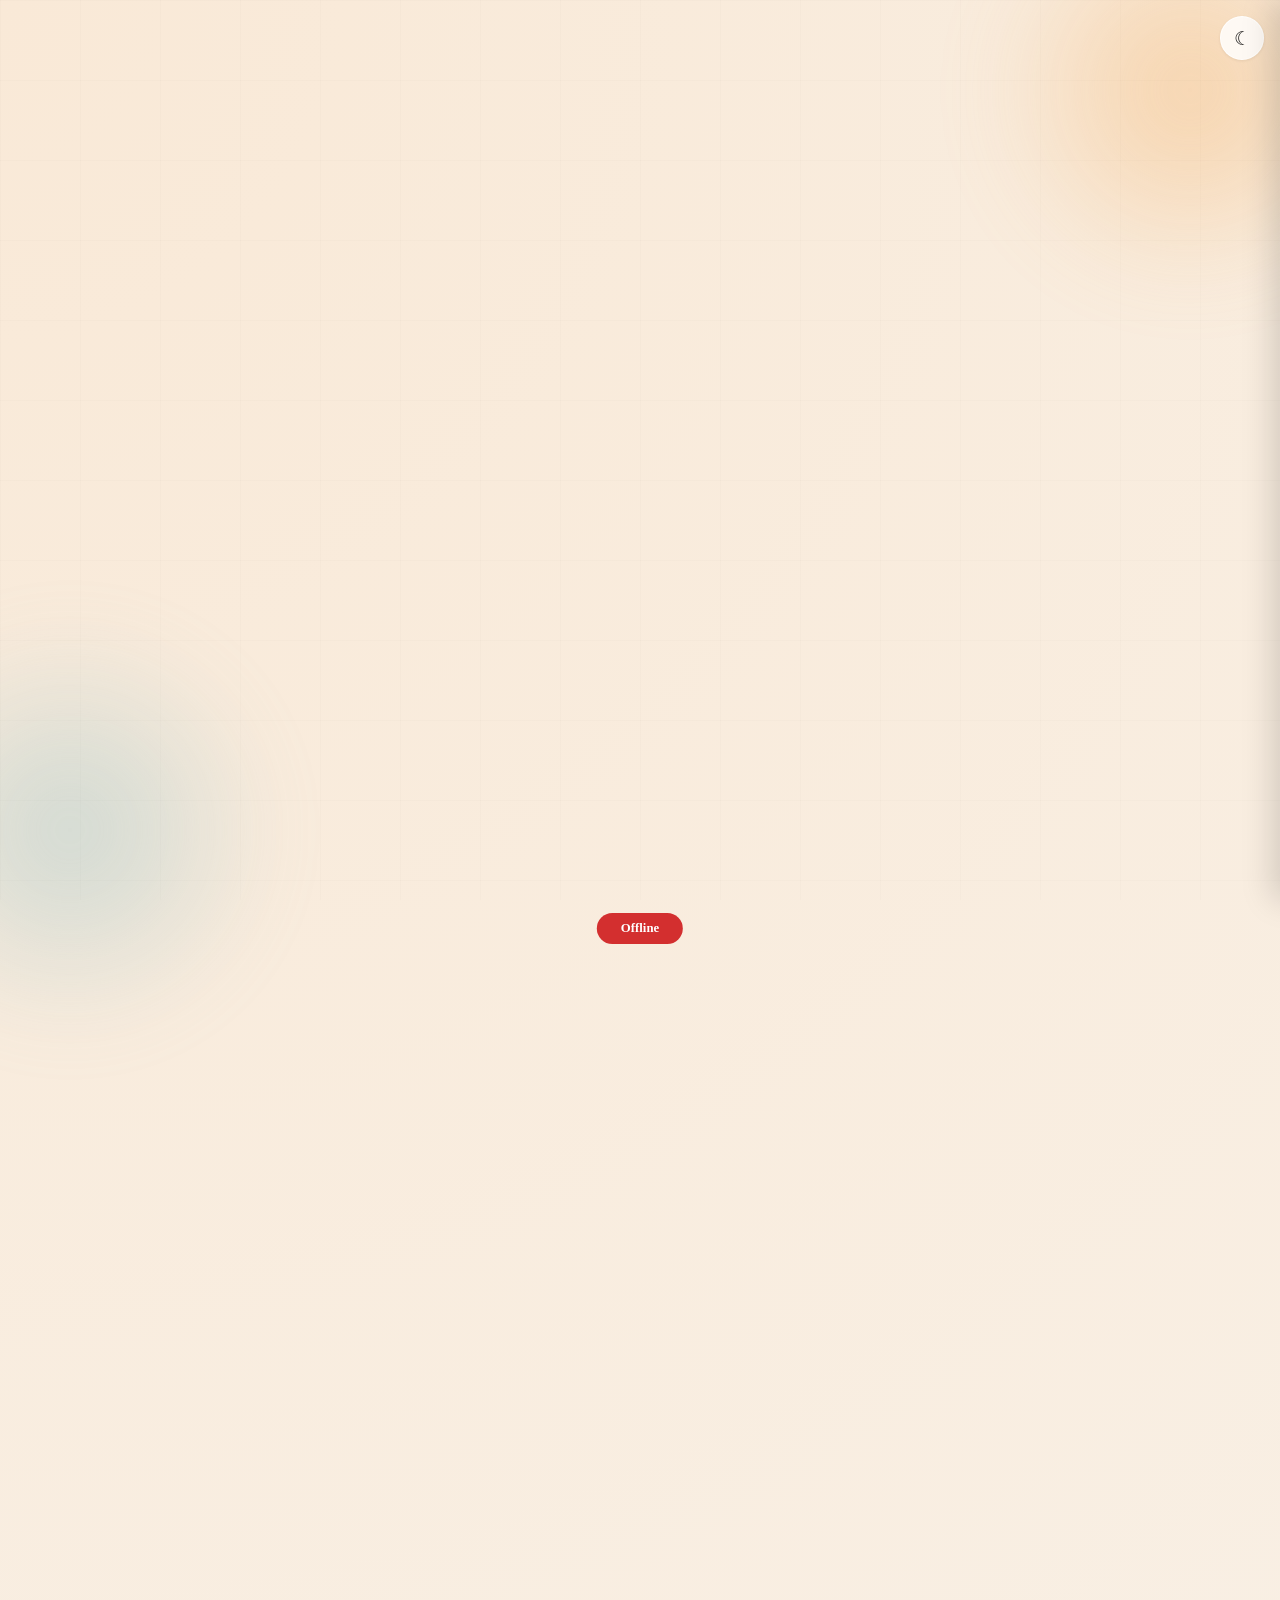
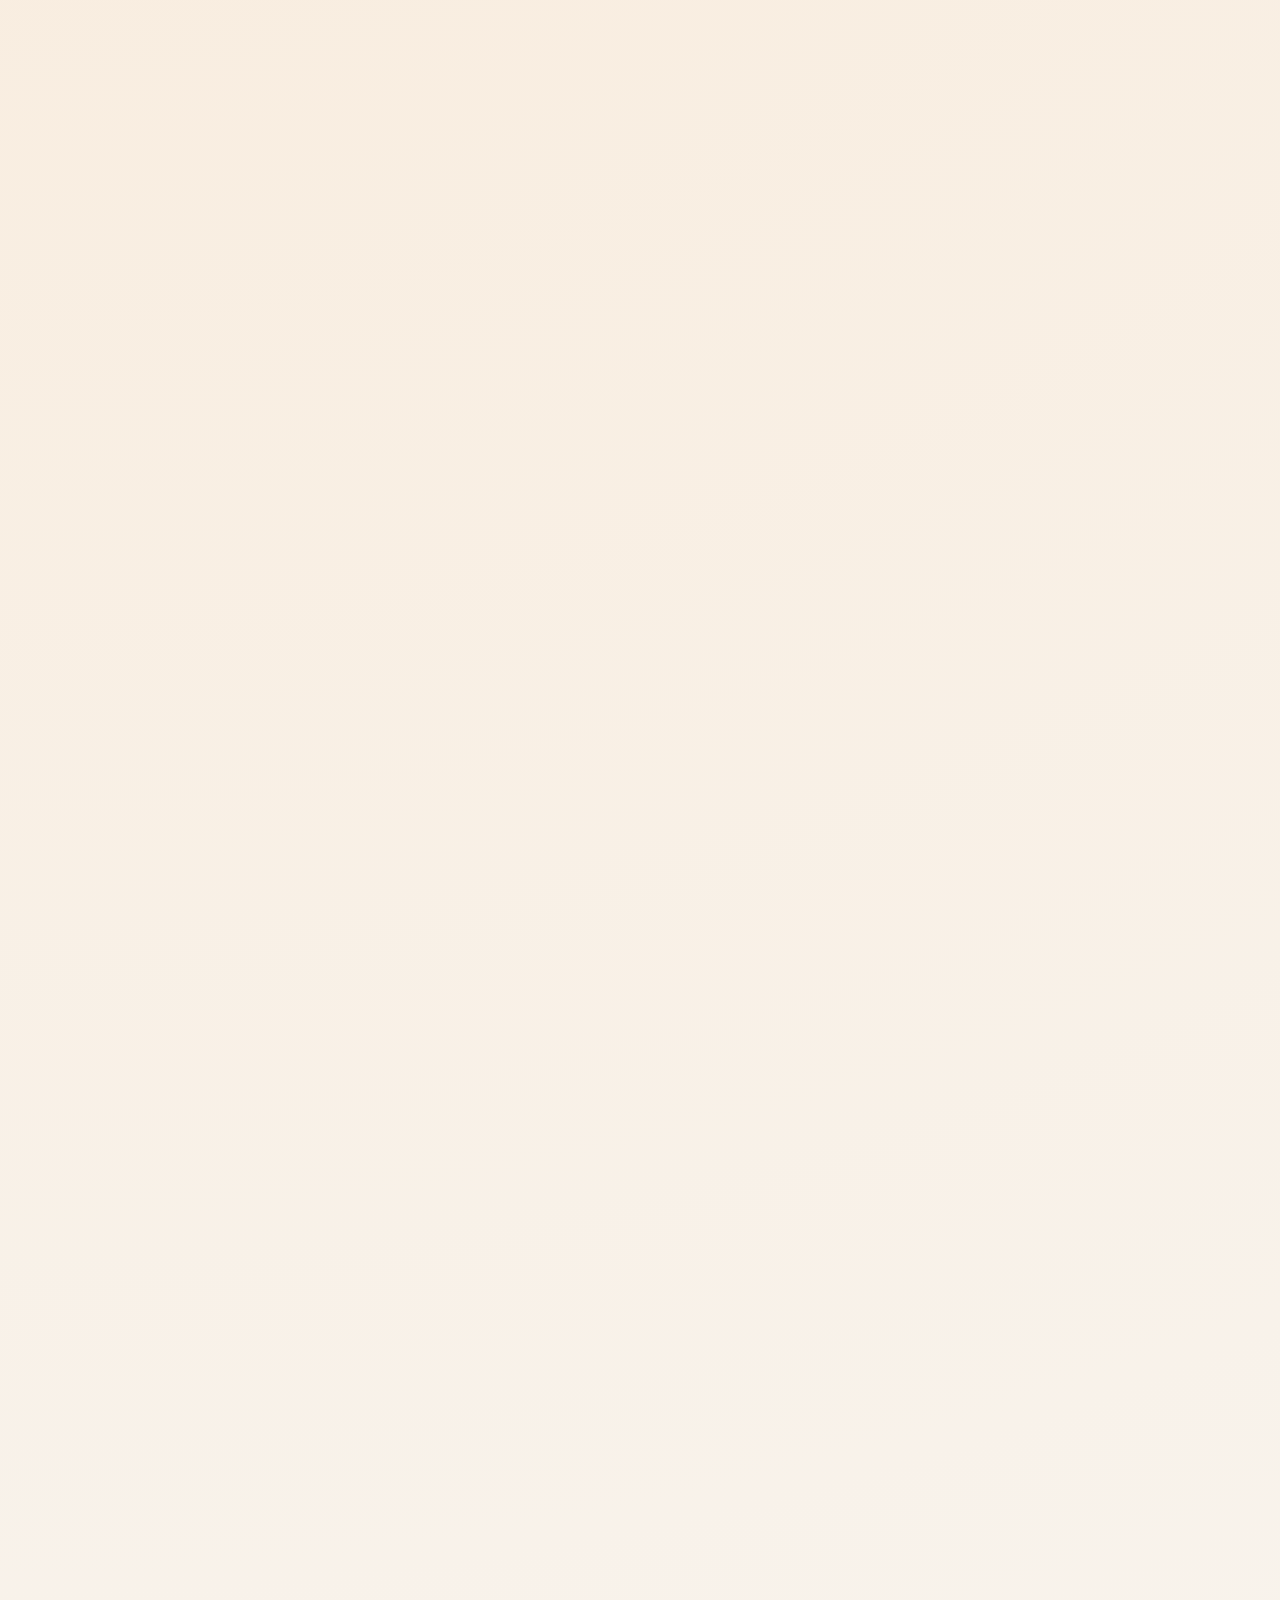
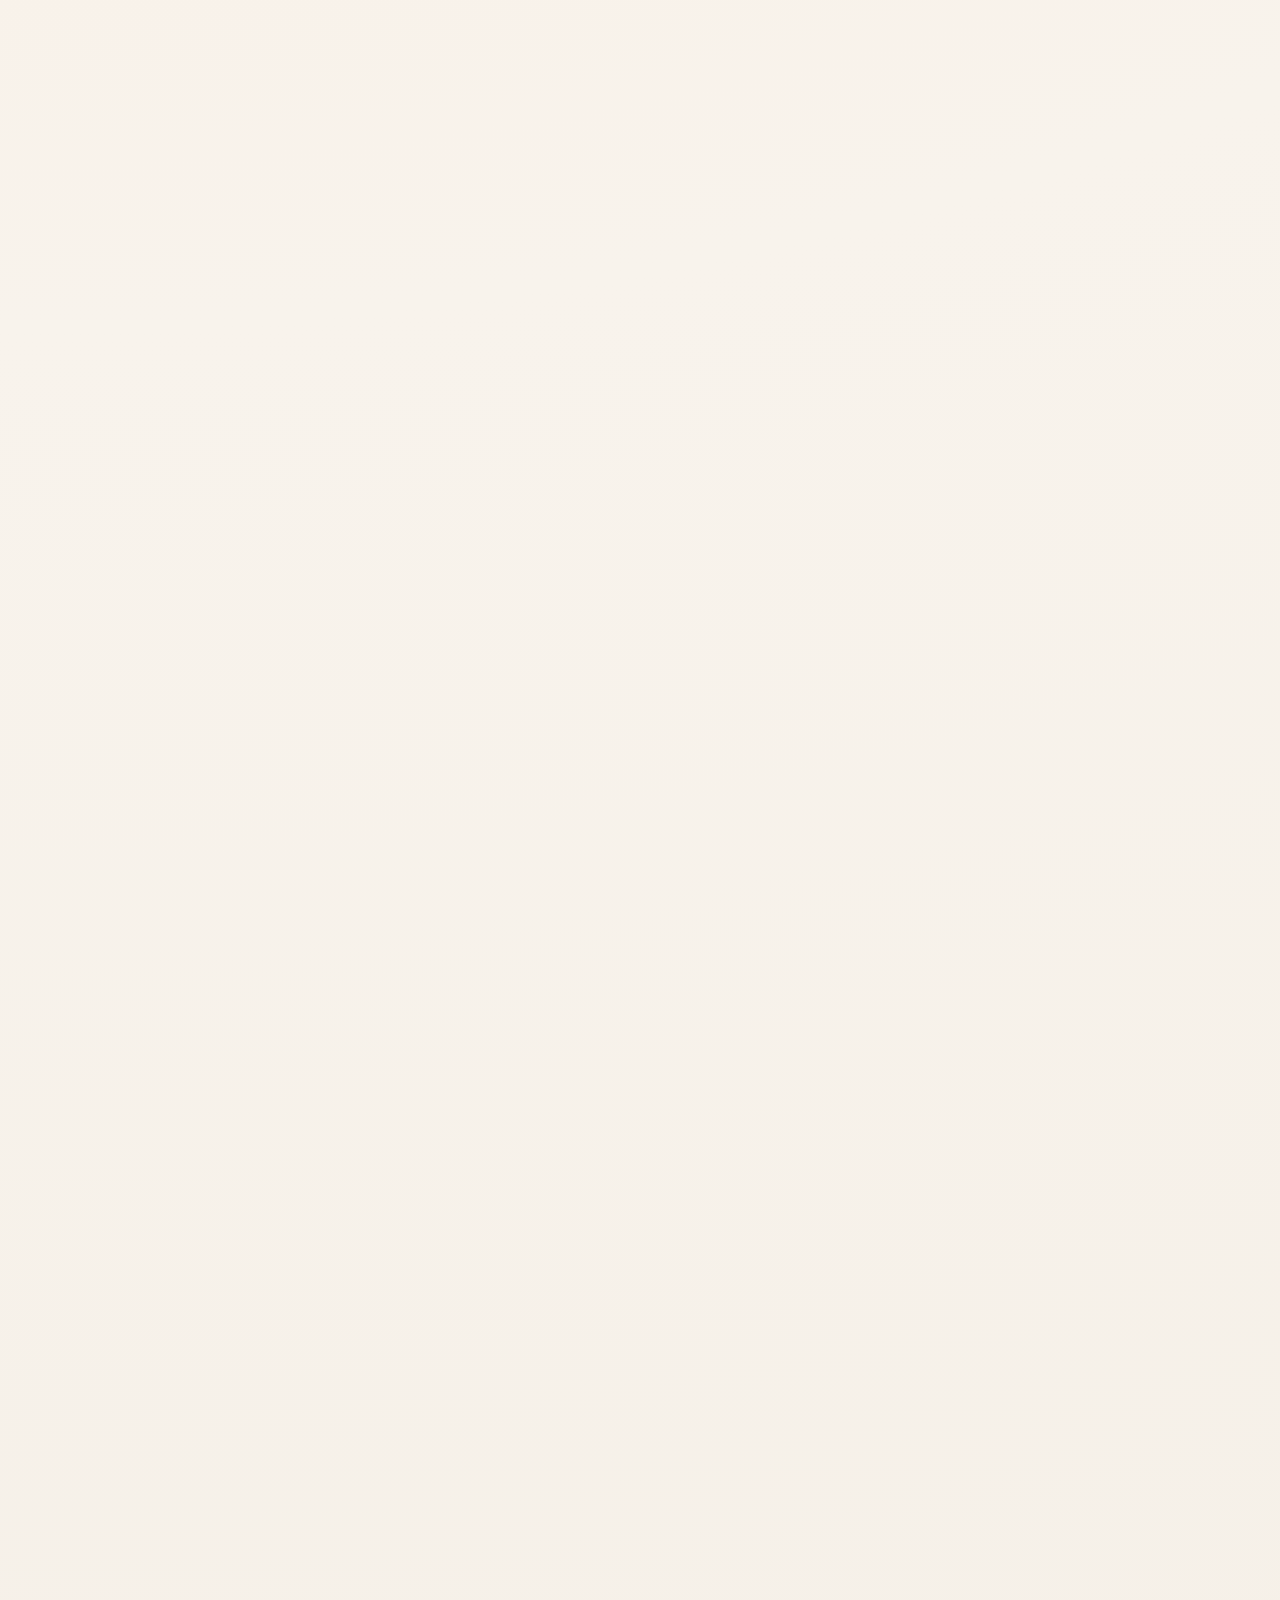
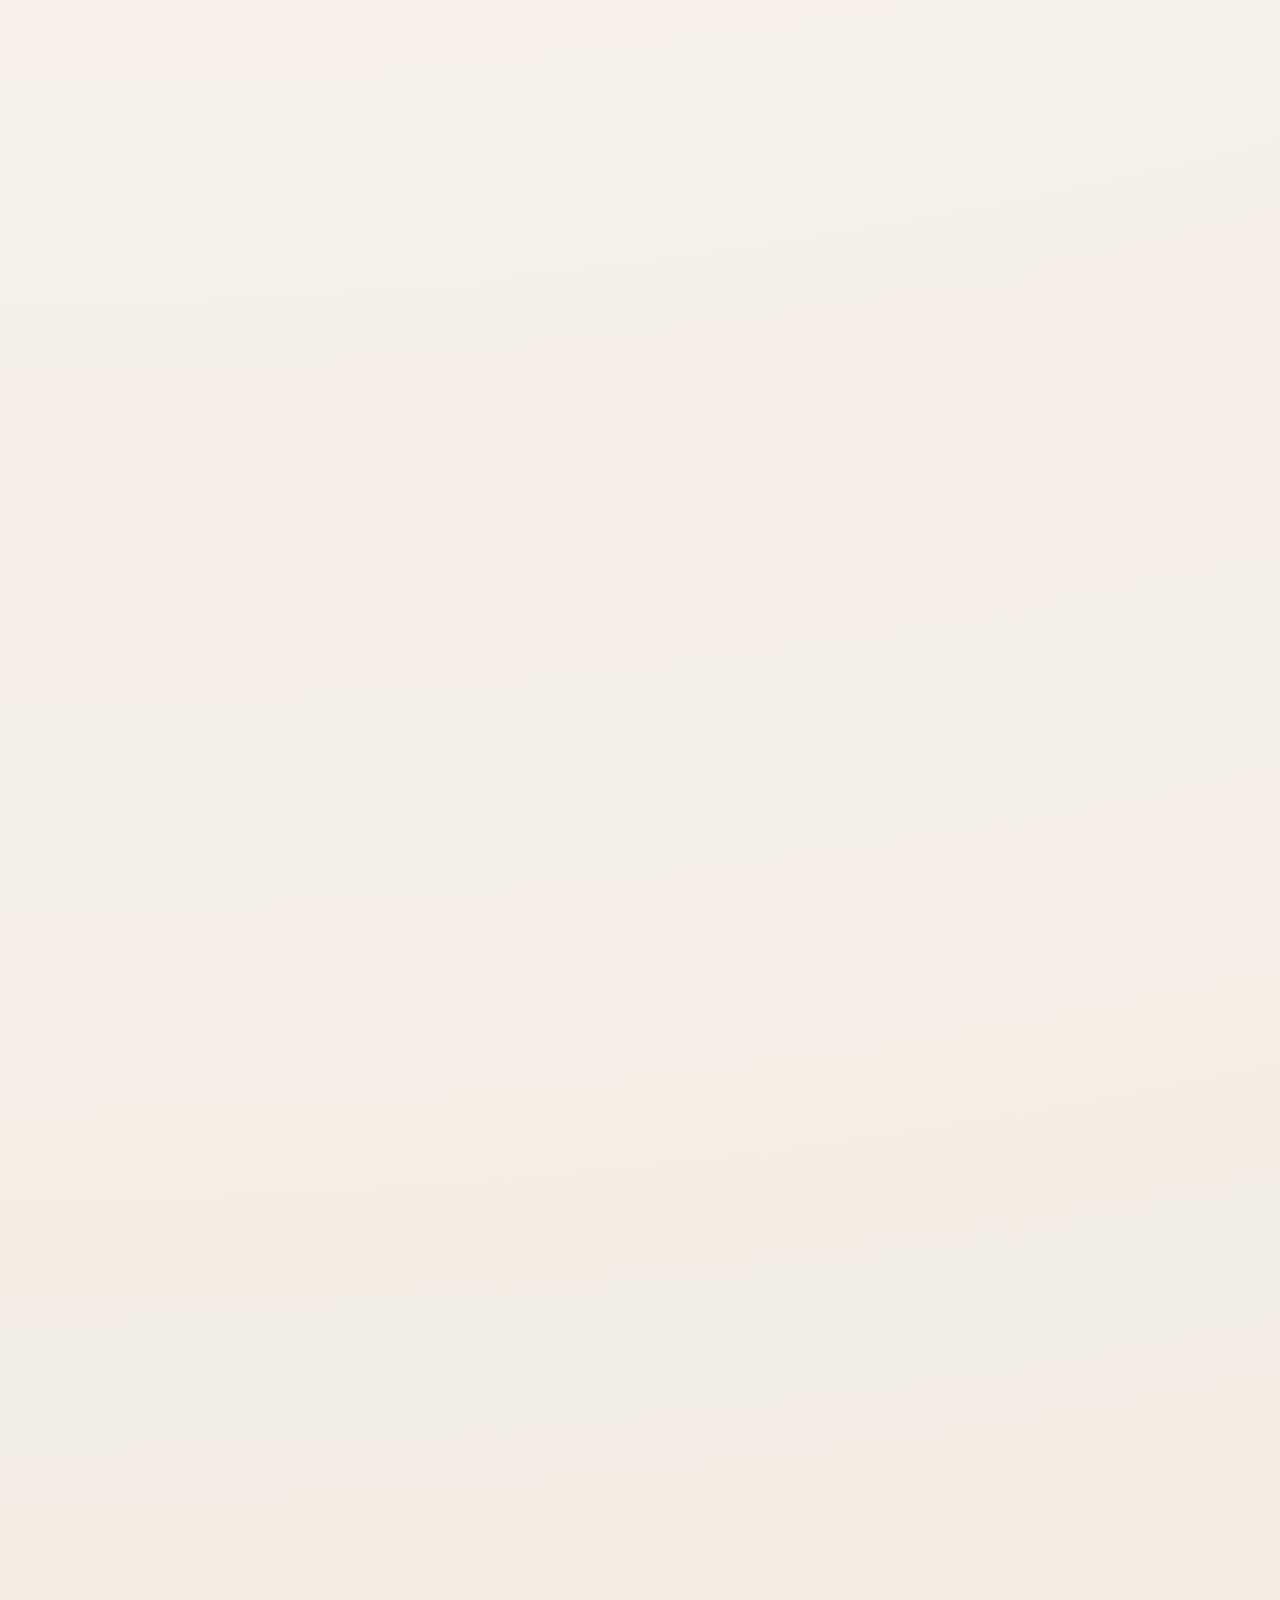
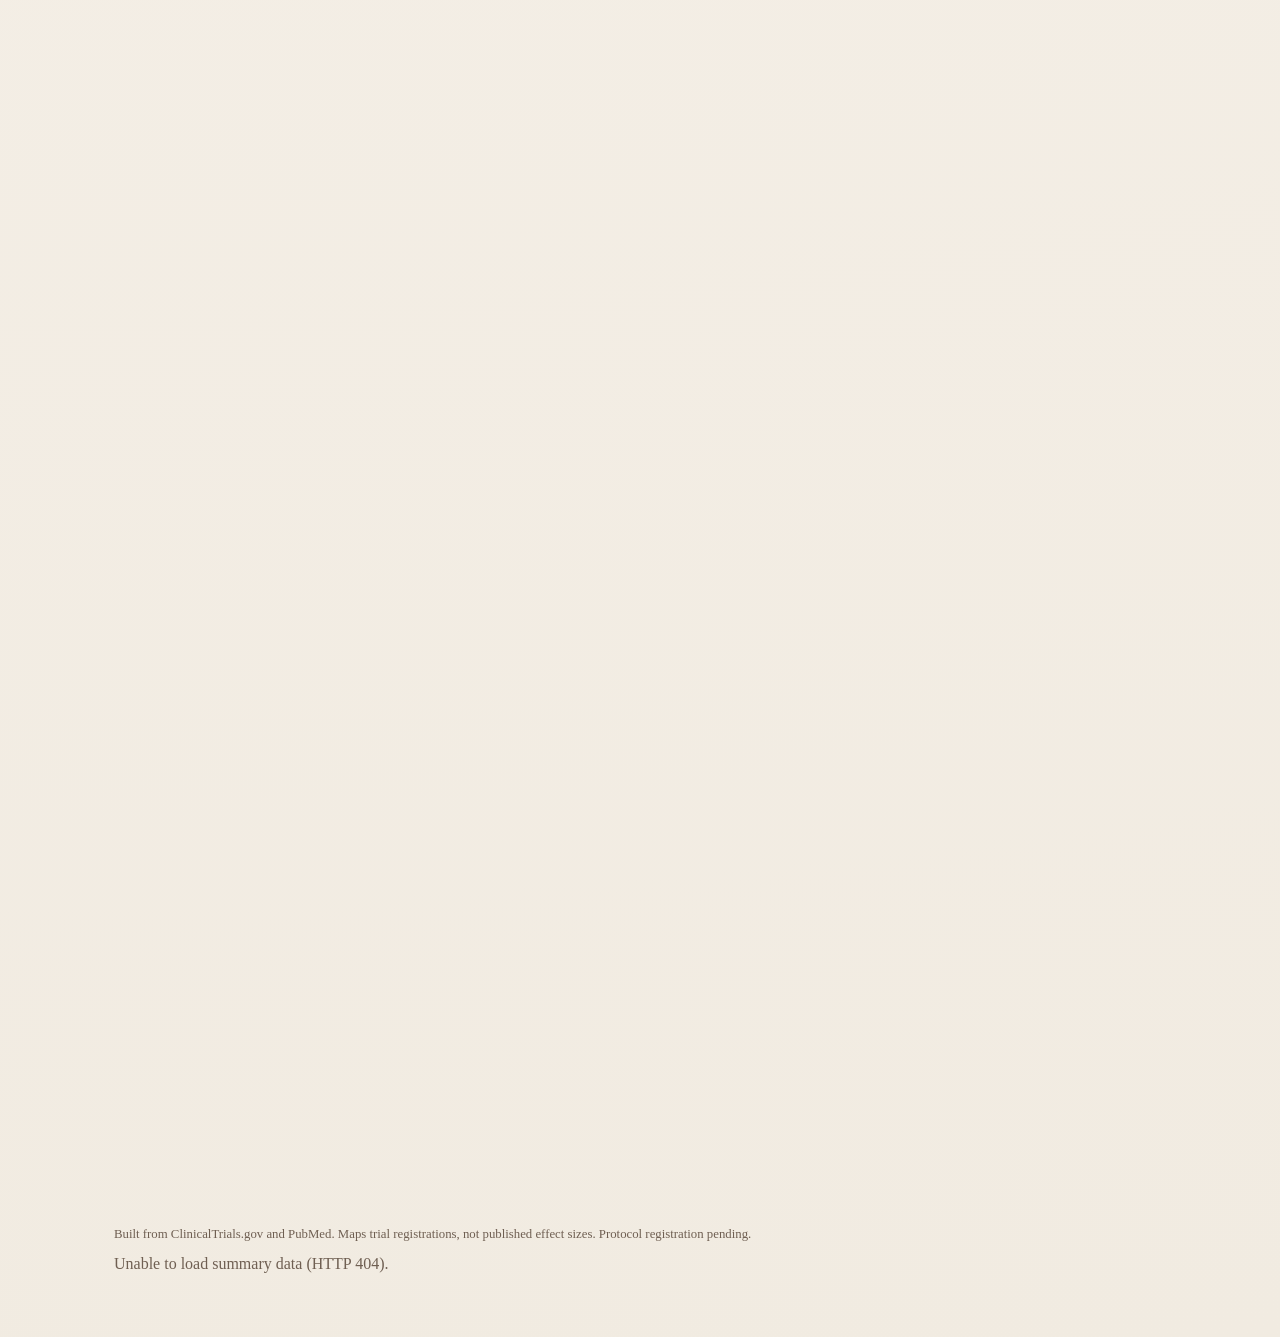
==== commit 2bfdaaed: "Address PLOS ONE editorial revision: 10 major + 12 minor issues Terminology: reframe "evidence gap m" ====
--- a/dashboard/index.html
+++ b/dashboard/index.html
@@ -3,8 +3,8 @@
 <head>
   <meta charset="utf-8" />
   <meta name="viewport" content="width=device-width, initial-scale=1" />
-  <meta name="description" content="ICU RCT Living Evidence Gap Map — interactive dashboard of critical care randomized trials with hemodynamic and related ICU outcomes." />
-  <title>Hemodynamic Evidence Map</title>
+  <meta name="description" content="ICU RCT Living Trial Landscape Map — interactive dashboard of registered critical care randomized trials with hemodynamic and related ICU outcomes." />
+  <title>ICU Hemodynamic Trial Landscape</title>
   <link rel="stylesheet" href="styles.css" />
   <script src="lib/plotly.min.js" defer></script>
 </head>
@@ -34,18 +34,20 @@
     </div>
   </aside>
 
-  <main class="shell" id="main">
+  <main class="shell" id="main" tabindex="-1">
     <header class="hero reveal">
       <div class="hero-text">
-        <p class="kicker">ICU RCT Living Evidence Gap Map</p>
-        <h1>Hemodynamic Evidence Map</h1>
+        <p class="kicker">ICU RCT Living Trial Landscape Map</p>
+        <h1>Hemodynamic Trial Landscape</h1>
         <p class="lead">
-          A living evidence gap map of critical care randomized trials with hemodynamic
-          and related ICU outcomes, highlighting placebo-arm signals and outcome patterns.
+          A living landscape map of registered critical care randomized trials with hemodynamic
+          and related ICU outcomes, based on ClinicalTrials.gov and PubMed. Highlights
+          placebo-arm coverage and outcome registration patterns.
           Scope includes adult, pediatric, and neonatal ICU populations.
+          <strong>Note:</strong> This maps trial registrations, not published results or effect sizes.
         </p>
         <!-- Global search -->
-        <div class="global-search" style="margin-top:16px">
+        <div class="global-search">
           <span class="search-icon" aria-hidden="true">&#128269;</span>
           <input type="search" id="globalSearch" placeholder="Search studies... (e.g., keyword:MAP, country:USA)" aria-label="Search studies" />
         </div>
@@ -59,8 +61,8 @@
         </div>
         <div class="meta-card">
           <p class="meta-label">Data</p>
-          <a class="meta-link" id="downloadCsv" href="data/icu_hemodynamic_living_map.csv">Download living map CSV</a>
-          <a class="meta-link" id="downloadSummary" href="data/icu_hemodynamic_summary.json">Download summary JSON</a>
+          <a class="meta-link" id="downloadCsv" href="data/icu_hemodynamic_living_map.csv" download="icu_hemodynamic_living_map.csv">Download living map CSV</a>
+          <a class="meta-link" id="downloadSummary" href="data/icu_hemodynamic_summary.json" download="icu_hemodynamic_summary.json">Download summary JSON</a>
         </div>
         <div class="meta-card">
           <p class="meta-label">Dataset</p>
@@ -72,7 +74,7 @@
           </div>
           <p class="meta-note">Switch updates stats and explorer data.</p>
         </div>
-        <a href="insights.html" class="meta-card" style="text-decoration:none">
+        <a href="insights.html" class="meta-card">
           <p class="meta-label">Insights</p>
           <p class="meta-value" style="font-size:1.1rem">Evidence Analysis</p>
           <p class="meta-note">Gaps, trends &amp; priorities</p>
@@ -96,7 +98,7 @@
     </header>
 
     <!-- Filter chips bar -->
-    <div class="filter-chips" id="filterChips" aria-label="Active filters"></div>
+    <div class="filter-chips" id="filterChips" role="region" aria-label="Active filters"></div>
 
     <!-- Live region for announcements -->
     <div id="liveRegion" class="sr-only" aria-live="polite" aria-atomic="true"></div>
@@ -157,11 +159,11 @@
       <div class="split">
         <div class="panel">
           <h3>Top hemodynamic keywords</h3>
-          <div class="bar-list" id="keywordBars" role="img" aria-label="Bar chart of top hemodynamic keywords"></div>
+          <div class="bar-list" id="keywordBars" role="group" aria-label="Top hemodynamic keywords"></div>
         </div>
         <div class="panel">
           <h3>Top ICU conditions</h3>
-          <div class="bar-list" id="conditionBars" role="img" aria-label="Bar chart of top ICU conditions"></div>
+          <div class="bar-list" id="conditionBars" role="group" aria-label="Top ICU conditions"></div>
         </div>
       </div>
     </section>
@@ -172,7 +174,7 @@
         <p>Primary vs secondary vs other outcome emphasis.</p>
       </div>
       <div class="panel wide">
-        <div class="bar-list" id="outcomeBars" role="img" aria-label="Bar chart of outcome types"></div>
+        <div class="bar-list" id="outcomeBars" role="group" aria-label="Outcome types"></div>
       </div>
     </section>
 
@@ -194,7 +196,7 @@
 
     <section class="section reveal" aria-label="PRISMA-S flow diagram">
       <div class="section-header">
-        <h2>PRISMA-S flow</h2>
+        <h2>Adapted PRISMA-S flow</h2>
         <p>Multi-source identification, screening, and inclusion.</p>
       </div>
       <div class="panel wide chart-container">
@@ -214,22 +216,22 @@
       </div>
     </section>
 
-    <!-- NEW: Interactive Forest Plot -->
-    <section class="section reveal" aria-label="Forest plot">
-      <div class="section-header">
-        <h2>Keyword evidence forest</h2>
-        <p>Study count and evidence strength per hemodynamic keyword. Click keywords to expand individual studies.</p>
+    <!-- Keyword signal bar chart (formerly "forest plot" — renamed to avoid confusion with meta-analytic forest plots) -->
+    <section class="section reveal" aria-label="Keyword signal bars">
+      <div class="section-header">
+        <h2>Keyword signal bars</h2>
+        <p>Study count per hemodynamic keyword. Bar color reflects within-keyword variability in study designs (exploratory, not a statistical heterogeneity measure). Click keywords to expand.</p>
       </div>
       <div class="panel wide chart-container">
         <div class="chart-toolbar" id="toolbar-forestPlot"></div>
-        <div id="forestPlotChart" class="plotly-chart" role="img" aria-label="Forest plot showing evidence per hemodynamic keyword"></div>
+        <div id="forestPlotChart" class="plotly-chart" role="img" aria-label="Bar chart showing study count per hemodynamic keyword"></div>
       </div>
     </section>
 
     <section class="section reveal" aria-label="Interactive visualizations">
       <div class="section-header">
         <h2>Interactive visualizations</h2>
-        <p>Explore the evidence map through interactive charts. Hover for details, click to filter.</p>
+        <p>Explore the trial landscape through interactive charts. Hover for details, click to filter.</p>
       </div>
 
       <!-- NEW: Sankey + Radar -->
@@ -244,7 +246,7 @@
         </div>
       </div>
 
-      <div class="chart-grid" style="margin-top:16px">
+      <div class="chart-grid">
         <div class="panel chart-container">
           <div class="chart-toolbar" id="toolbar-treemap"></div>
           <div id="treemapChart" class="plotly-chart" role="img" aria-label="Treemap of hemodynamic keywords by study count"></div>
@@ -254,11 +256,11 @@
           <div id="sunburstChart" class="plotly-chart" role="img" aria-label="Sunburst chart of outcome hierarchy"></div>
         </div>
       </div>
-      <div class="panel wide chart-container" style="margin-top:16px">
+      <div class="panel wide chart-container">
         <div class="chart-toolbar" id="toolbar-heatmap"></div>
         <div id="heatmapChart" class="plotly-chart" role="img" aria-label="Heatmap of keyword-condition cross-tabulation"></div>
       </div>
-      <div class="chart-grid" style="margin-top:16px">
+      <div class="chart-grid">
         <div class="panel chart-container">
           <div class="chart-toolbar" id="toolbar-timeSeries"></div>
           <div id="timeSeriesChart" class="plotly-chart" role="img" aria-label="Time series of trial registrations by year"></div>
@@ -268,7 +270,7 @@
           <div id="networkChart" class="plotly-chart" role="img" aria-label="Force-directed keyword co-occurrence network"></div>
         </div>
       </div>
-      <div class="panel wide chart-container" style="margin-top:16px" id="choroplethSection">
+      <div class="panel wide chart-container" id="choroplethSection">
         <div class="chart-toolbar" id="toolbar-choropleth"></div>
         <div id="choroplethChart" class="plotly-chart" role="img" aria-label="Geographic distribution of ICU trials"></div>
       </div>
@@ -336,17 +338,17 @@
           <button class="btn btn--ghost" id="exportJson" type="button">Export JSON</button>
           <button class="btn btn--ghost" id="exportClipboard" type="button">Copy to clipboard</button>
         </div>
-        <div class="table-wrap">
-          <table class="results-table" id="resultsTable" role="grid" aria-label="Hemodynamic outcomes data table">
+        <div class="table-wrap" tabindex="0" role="region" aria-label="Hemodynamic outcomes data table (scrollable)">
+          <table class="results-table" id="resultsTable" aria-label="Hemodynamic outcomes data table">
             <thead>
               <tr>
-                <th scope="col" aria-sort="none">NCT ID</th>
-                <th scope="col" aria-sort="none">Measure</th>
-                <th scope="col" aria-sort="none">Normalized</th>
-                <th scope="col" aria-sort="none">Keyword</th>
-                <th scope="col" aria-sort="none">Unit</th>
-                <th scope="col" aria-sort="none">Outcome</th>
-                <th scope="col" aria-sort="none">Placebo</th>
+                <th scope="col">NCT ID</th>
+                <th scope="col">Measure</th>
+                <th scope="col">Normalized</th>
+                <th scope="col">Keyword</th>
+                <th scope="col">Unit</th>
+                <th scope="col">Outcome</th>
+                <th scope="col">Placebo</th>
               </tr>
             </thead>
             <tbody></tbody>
@@ -410,24 +412,69 @@
         <p>Search strategy, classification, and known limitations.</p>
       </div>
       <div class="panel wide">
-        <h3>Search strategy</h3>
-        <p class="note">
-          Trials are retrieved from ClinicalTrials.gov (CT.gov) via the <strong>API v2</strong>
-          using free-text <code>query.term</code> queries filtered by
-          <code>AREA[StudyType]INTERVENTIONAL AND AREA[DesignAllocation]RANDOMIZED</code>.
+        <h3>Rationale and objectives</h3>
+        <p class="note">
+          This living trial landscape map aims to characterize the scope, coverage, and temporal
+          trends of registered ICU randomized trials with hemodynamic and related outcomes.
+          The objective is descriptive: to identify which hemodynamic parameters are well-represented
+          in trial registrations and where placebo-controlled evidence is sparse.
+          This is not a systematic review and does not synthesize treatment effects.
+        </p>
+
+        <h3>Eligibility criteria</h3>
+        <p class="note">
+          <strong>Inclusion:</strong> Interventional, randomized studies registered on ClinicalTrials.gov
+          with at least one ICU/critical care population term and at least one hemodynamic keyword
+          in registered outcome measures.<br>
+          <strong>Exclusion:</strong> Observational studies, non-randomized designs, and trials
+          without any hemodynamic keyword match are excluded from the hemodynamic subset.
+          No date, language, or geographic restrictions.
+        </p>
+
+        <h3>Information sources</h3>
+        <p class="note">
+          <strong>Primary:</strong> ClinicalTrials.gov API v2 (all study statuses, no date restriction).<br>
+          <strong>Supplementary:</strong> PubMed E-utilities (esearch + efetch) for published RCTs
+          that may lack CT.gov registration. PubMed results are deduplicated against CT.gov via
+          NCT ID cross-referencing and Levenshtein fuzzy title matching (threshold 0.85).<br>
+          <strong>Enrichment sources (8):</strong> PubMed abstract, FAERS safety signals,
+          OpenAlex citation data, journal metadata, author affiliations, MeSH terms,
+          open access status, and related articles.
+        </p>
+
+        <h3>CT.gov search strategy</h3>
+        <p class="note">
+          Trials are retrieved via the <strong>API v2</strong> using free-text <code>query.term</code>
+          queries filtered by <code>AREA[StudyType]INTERVENTIONAL AND AREA[DesignAllocation]RANDOMIZED</code>.
           ICU/critical care terms include: intensive care, critical care, ICU, ARDS, ECMO,
           septic shock, vasopressor, mechanical ventilation, respiratory failure, cardiogenic shock,
-          hemorrhagic shock, organ dysfunction, CCU, MICU, SICU, PICU, NICU, and related synonyms.
-          No date range restriction is applied. Page size: 1000 records. No MeSH structured queries
+          hemorrhagic shock, organ dysfunction, TBI, cardiac arrest, targeted temperature management,
+          therapeutic hypothermia, major burns, pulmonary embolism, DKA, acute liver failure,
+          status epilepticus, CCU, MICU, SICU, PICU, NICU, and related synonyms.
+          Page size: 1000 records. No MeSH structured queries
           (CT.gov API v2 does not support <code>AREA[ConditionSearch]</code> with MeSH).
-          The search date is recorded in the summary JSON for PRISMA-S compliance.
-        </p>
+          The search date is recorded in the summary JSON.
+          Full query available in <code>ctgov_icu_placebo_strategy.json</code>.
+        </p>
+
+        <h3>PubMed search strategy</h3>
+        <p class="note">
+          PubMed is searched using E-utilities with ICU terms harmonized to the CT.gov query,
+          combined with hemodynamic outcome terms, filtered to <code>Randomized Controlled Trial[pt]</code>.
+          Results are merged with the CT.gov dataset; studies with matching NCT IDs are deduplicated.
+          PubMed-only studies are flagged with <code>INFERRED_COMPLETED</code> status
+          and <code>INFERRED_RANDOMIZED</code> allocation (not independently verified).
+          PubMed introduces a temporal bias toward published (completed) trials and may
+          under-represent recently registered, not-yet-published studies.
+        </p>
+
         <h3>Population scope</h3>
         <p class="note">
           The search includes adult, pediatric (PICU), and neonatal (NICU) intensive care populations.
           Hemodynamic physiology differs across age groups; users should filter by condition
           text if age-specific analyses are needed. No age-based exclusion criteria are applied.
         </p>
+
         <h3>Hemodynamic outcome classification</h3>
         <p class="note">
           Outcome measures, descriptions, and time frames are scanned for hemodynamic keywords
@@ -438,15 +485,26 @@
           <strong>Non-hemodynamic adjuncts</strong> (ICU severity scores, ventilation duration,
           resuscitation endpoints) are included for clinical relevance but are reported separately
           from core hemodynamic totals to avoid inflating evidence counts.
-          Classification accuracy (sensitivity/specificity) has not been formally validated
-          against a manual screening gold standard.
-        </p>
+          Classification accuracy (sensitivity/specificity) has not been formally validated;
+          a validation framework with stratified sampling is provided in <code>validate_classification.py</code>.
+        </p>
+
+        <h3>Data charting and items</h3>
+        <p class="note">
+          Extracted data items per trial: NCT ID, title, conditions, interventions, study status,
+          phase, enrollment, start date, completion date, allocation, masking, arm descriptions,
+          primary/secondary/other outcome measures with time frames, countries, and comparator type.
+          Charting is fully automated from structured API fields; no manual data extraction is performed.
+          Data dictionary available in the pipeline source code (<code>build_living_map.py</code>).
+        </p>
+
         <h3>Comparator arm classification</h3>
         <p class="note">
           "Placebo/sham" refers to true inert comparators only. Usual care and standard care
           are classified separately as active comparators. The structured CT.gov <code>armGroupType</code>
           field is used when available; text-based classification is the fallback.
         </p>
+
         <h3>Study status handling</h3>
         <p class="note">
           All study statuses are included (recruiting, completed, withdrawn, terminated, suspended).
@@ -454,18 +512,46 @@
           outcomes but never collected data. Status stratification is provided in the summary JSON.
           Users should consider filtering by status for quantitative analyses.
         </p>
+
+        <h3>Living review specification</h3>
+        <p class="note">
+          This trial landscape map follows a living review model with automated updates.
+          <strong>Update frequency:</strong> Monthly incremental updates via <code>living_update.py</code>,
+          fetching new/updated trials from CT.gov and PubMed since the last successful run.
+          <strong>Stopping criteria:</strong> Updates will continue as long as the CT.gov API remains
+          available and the dashboard is actively maintained. Cessation will be documented with a
+          final update date and reason.
+          <strong>Amendment policy:</strong> Changes to the search strategy, classification rules,
+          or enrichment sources are versioned in <code>ctgov_icu_placebo_strategy.json</code>
+          and documented in the pipeline commit history. Major amendments (e.g., adding new
+          population terms) trigger a full rebuild via <code>--force-full</code>.
+          <strong>Version history:</strong> Each update cycle is logged in <code>living_log.jsonl</code>
+          with timestamp, source counts, and TruthCert provenance hash.
+        </p>
+
         <h3>Limitations</h3>
         <ul class="note">
           <li>ClinicalTrials.gov only &mdash; trials registered solely on other registries (EUCTR, ISRCTN, ANZCTR, ChiCTR) are not captured.</li>
-          <li>Keyword matching operates on outcome text &mdash; precision depends on outcome description quality. Sensitivity/specificity not formally assessed.</li>
+          <li>Keyword matching operates on outcome text &mdash; precision depends on outcome description quality. A validation sample is provided but not yet scored.</li>
           <li>ICU severity scores (SOFA, APACHE) are composite indices; only the cardiovascular subscore is hemodynamic. Reported as adjuncts.</li>
           <li>Ventilator-free days and mechanical ventilation duration are respiratory outcomes, included as adjuncts for clinical context.</li>
           <li>Counts are mention-level by default (one study with 3 MAP time points = 3 mentions). Toggle to study-level in the signal map.</li>
           <li>Geographic bias: CT.gov over-represents US-centric and industry-sponsored trials.</li>
           <li>No risk of bias / quality appraisal is performed (masking and allocation data are extracted but not synthesized).</li>
-          <li>This evidence gap map is not prospectively registered (PROSPERO/OSF).</li>
-          <li>Adapted PRISMA flow &mdash; not a full PRISMA 2020 flow diagram.</li>
+          <li>This trial landscape map is not yet prospectively registered. Protocol registration on OSF Registries is planned.</li>
+          <li>Adapted PRISMA flow &mdash; not a full PRISMA 2020 flow diagram. Full PRISMA-ScR checklist available on request.</li>
+          <li>PubMed search introduces temporal bias toward published (completed) trials.</li>
+          <li>Deduplication uses fuzzy title matching (Levenshtein &ge; 0.85); false merges are possible. Validation sample planned.</li>
         </ul>
+
+        <h3>Ethics statement</h3>
+        <p class="note">
+          This study uses only publicly available trial registration metadata from ClinicalTrials.gov
+          and PubMed article metadata. No individual patient data, protected health information,
+          or restricted-access datasets are used. Ethical approval was not required as no human
+          subjects research was conducted.
+        </p>
+
         <h3>Technical notes</h3>
         <p class="note">
           If you open this file directly and charts are empty, run a local server from
@@ -475,11 +561,11 @@
     </section>
 
     <footer class="footer" role="contentinfo">
-      <p>Built from ClinicalTrials.gov ICU RCT exports. Not prospectively registered.</p>
+      <p>Built from ClinicalTrials.gov and PubMed. Maps trial registrations, not published effect sizes. Protocol registration pending.</p>
     </footer>
   </main>
 
-  <script src="plotly_charts.js"></script>
-  <script src="app.js"></script>
+  <script src="plotly_charts.js" defer></script>
+  <script src="app.js" defer></script>
 </body>
 </html>
--- a/dashboard/styles.css
+++ b/dashboard/styles.css
@@ -1,5 +1,5 @@
 /* ══════════════════════════════════════════════════════════════════
-   ICU Living Evidence Map — Design System
+   ICU Living Trial Landscape — Design System
    ══════════════════════════════════════════════════════════════════ */
 
 /* ── 1. Design Tokens ──────────────────────────────────────────── */
@@ -48,7 +48,7 @@
   --font-body: "Palatino Linotype", "Book Antiqua", Palatino, serif;
   --font-heading: "Copperplate Gothic", "Garamond", serif;
   --font-mono: "Courier New", Courier, monospace;
-  --fs-xs: 0.64rem;
+  --fs-xs: 0.75rem;
   --fs-sm: 0.8rem;
   --fs-base: 1rem;
   --fs-lg: 1.25rem;
@@ -100,6 +100,7 @@
   --chart-paper: rgba(0, 0, 0, 0);
   --grid-color: rgba(255, 255, 255, 0.03);
   --orb-1: radial-gradient(circle, rgba(244, 179, 107, 0.15), transparent 70%);
+  --clr-accent-2: #5ba8c8;
   --orb-2: radial-gradient(circle, rgba(154, 194, 199, 0.1), transparent 70%);
 }
 
@@ -292,6 +293,20 @@
   transition: transform var(--transition-fast), box-shadow var(--transition-fast);
 }
 
+a.meta-card {
+  text-decoration: none;
+}
+
+a.meta-card:hover {
+  transform: translateY(-2px);
+  box-shadow: var(--shadow-md);
+}
+
+a.meta-card:focus-visible {
+  outline: 3px solid var(--clr-primary);
+  outline-offset: 2px;
+}
+
 .meta-label {
   margin: 0 0 var(--space-sm);
   font-size: var(--fs-sm);
@@ -355,7 +370,7 @@
 
 .badge-gold { background: linear-gradient(135deg, #c9a227, #e8d174); color: #3a2e00; }
 .badge-silver { background: linear-gradient(135deg, #8e9eab, #c0c8d0); color: #1a2a36; }
-.badge-bronze { background: linear-gradient(135deg, #b87333, #d4956a); }
+.badge-bronze { background: linear-gradient(135deg, #b87333, #d4956a); color: #3a2000; }
 .badge-none { background: #bbb; }
 
 .badge-id {
@@ -395,7 +410,7 @@
 .badge-drift,
 .badge-abstentions {
   margin-top: 6px;
-  font-size: 0.72rem;
+  font-size: 0.75rem;
   line-height: 1.6;
 }
 
@@ -598,6 +613,11 @@
   line-height: 1;
   opacity: 0.7;
   transition: opacity var(--transition-fast);
+  min-width: 44px;
+  min-height: 44px;
+  display: inline-flex;
+  align-items: center;
+  justify-content: center;
 }
 
 .chip button:hover {
@@ -611,6 +631,11 @@
 
 .chip--clear:hover {
   background: var(--clr-danger);
+}
+
+.chip--clear:focus-visible {
+  outline: none;
+  box-shadow: var(--shadow-focus);
 }
 
 @keyframes chipAppear {
@@ -622,6 +647,7 @@
 .global-search {
   position: relative;
   flex: 0 1 320px;
+  margin-top: var(--space-md);
 }
 
 .global-search input {
@@ -930,6 +956,11 @@
   background: var(--clr-surface);
 }
 
+.sidebar-close:focus-visible {
+  outline: 2px solid var(--clr-accent);
+  outline-offset: 2px;
+}
+
 .sidebar-section {
   margin-top: var(--space-lg);
   padding-top: var(--space-md);
@@ -955,7 +986,7 @@
   gap: 4px;
   padding: 3px 10px;
   border-radius: var(--radius-pill);
-  font-size: 0.72rem;
+  font-size: 0.75rem;
   font-weight: 600;
 }
 
@@ -981,6 +1012,7 @@
   align-items: center;
   gap: 12px;
   font-size: 0.9rem;
+  min-height: 44px;
 }
 
 .bar-row > div:first-child {
@@ -1041,7 +1073,7 @@
   display: inline-block;
   padding: 3px 10px;
   border-radius: var(--radius-pill);
-  font-size: 0.72rem;
+  font-size: 0.75rem;
   font-weight: 600;
   text-transform: uppercase;
   letter-spacing: 0.06em;
@@ -1123,6 +1155,12 @@
   display: grid;
   grid-template-columns: repeat(auto-fit, minmax(340px, 1fr));
   gap: var(--space-md);
+  margin-top: var(--space-md);
+}
+
+.chart-grid + .chart-grid,
+.chart-grid + .panel.wide.chart-container,
+.panel.wide.chart-container + .chart-grid {
   margin-top: var(--space-md);
 }
 
@@ -1148,13 +1186,14 @@
   z-index: 10;
 }
 
-.chart-container:hover .chart-toolbar {
+.chart-container:hover .chart-toolbar,
+.chart-container:focus-within .chart-toolbar {
   opacity: 1;
 }
 
 .chart-toolbar button {
-  width: 32px;
-  height: 32px;
+  width: 44px;
+  height: 44px;
   border: none;
   border-radius: var(--radius-sm);
   background: var(--clr-surface-solid);
@@ -1351,7 +1390,7 @@
   display: inline-block;
   padding: 2px 10px;
   border-radius: var(--radius-pill);
-  font-size: 0.72rem;
+  font-size: 0.75rem;
   font-weight: 600;
   text-transform: uppercase;
 }
@@ -1577,6 +1616,8 @@
 
 /* ── 37. Reduced Motion ────────────────────────────────────────── */
 @media (prefers-reduced-motion: reduce) {
+  html { scroll-behavior: auto; }
+
   *,
   *::before,
   *::after {
@@ -1656,7 +1697,7 @@
   }
 
   .footer::after {
-    content: "Generated by ICU Living Evidence Map — TruthCert provenance";
+    content: "Generated by ICU Living Trial Landscape — TruthCert provenance";
     display: block;
     margin-top: 12px;
     font-size: 0.8rem;
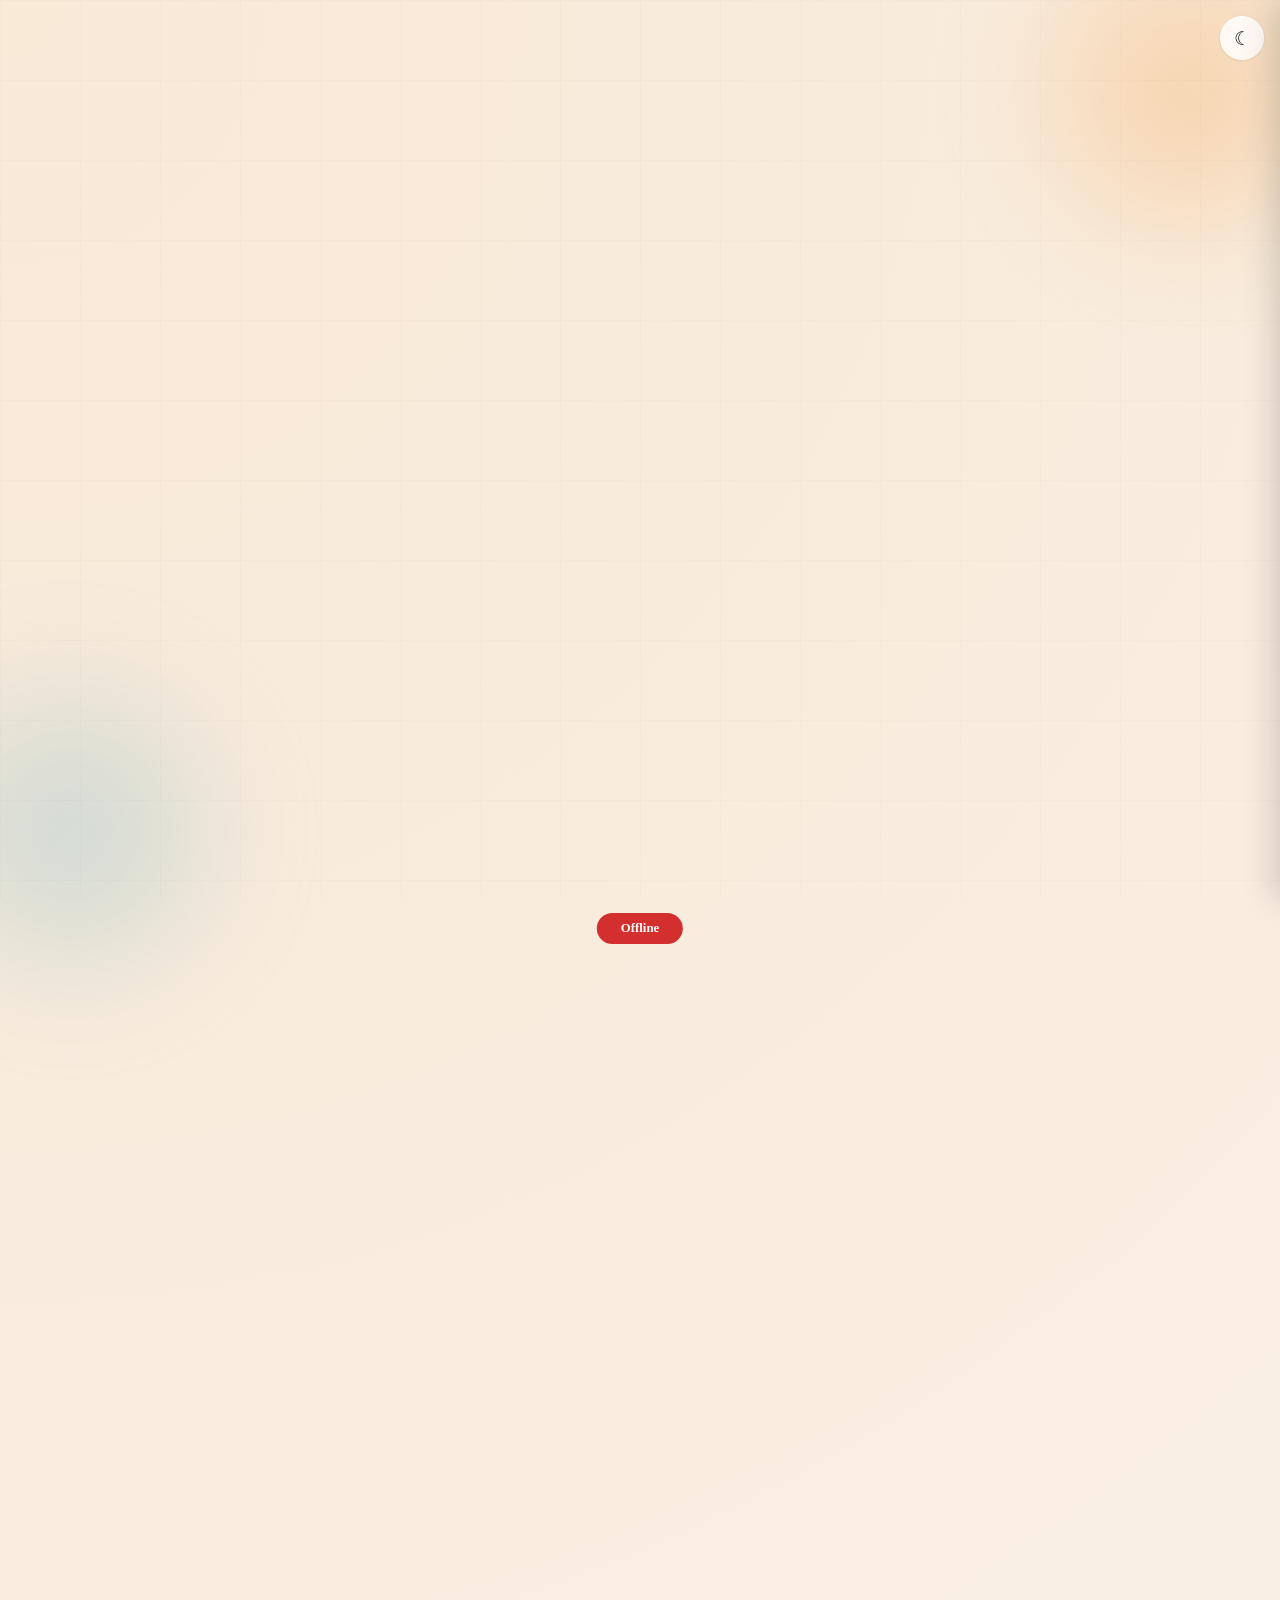
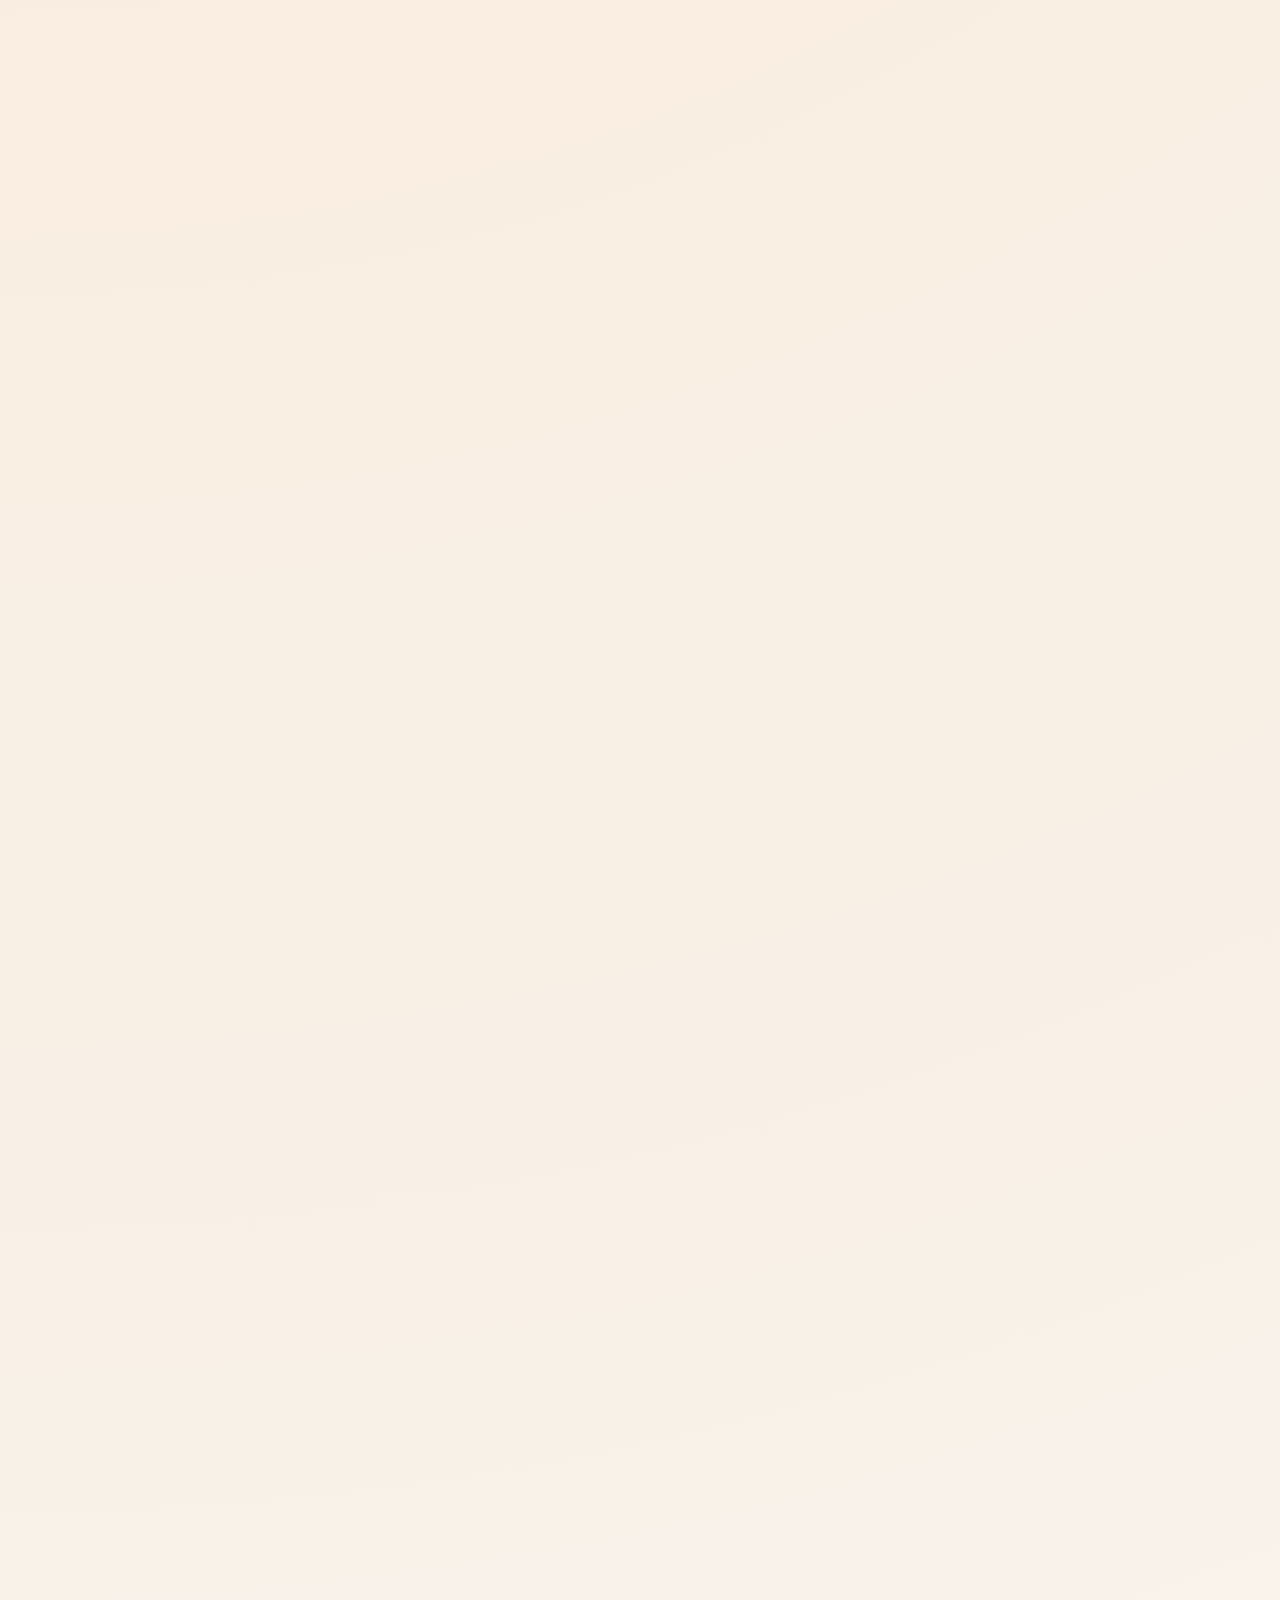
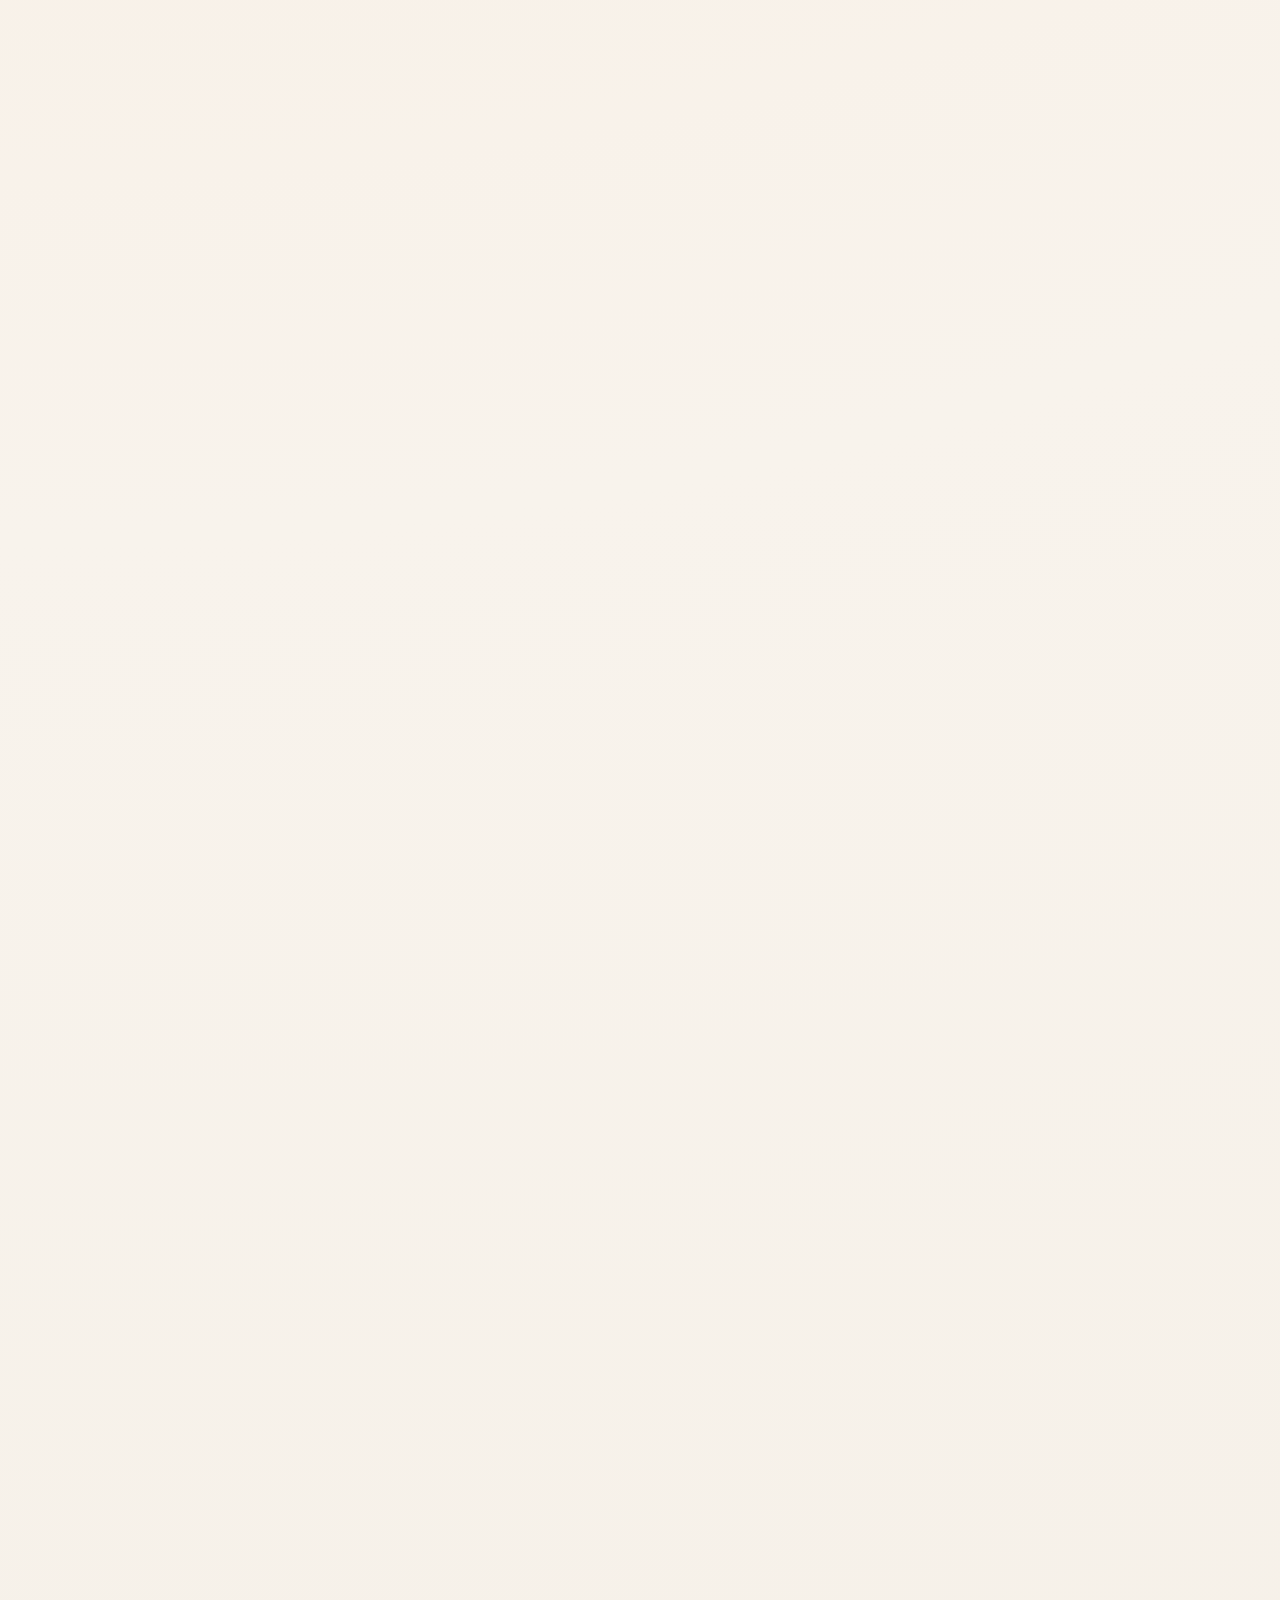
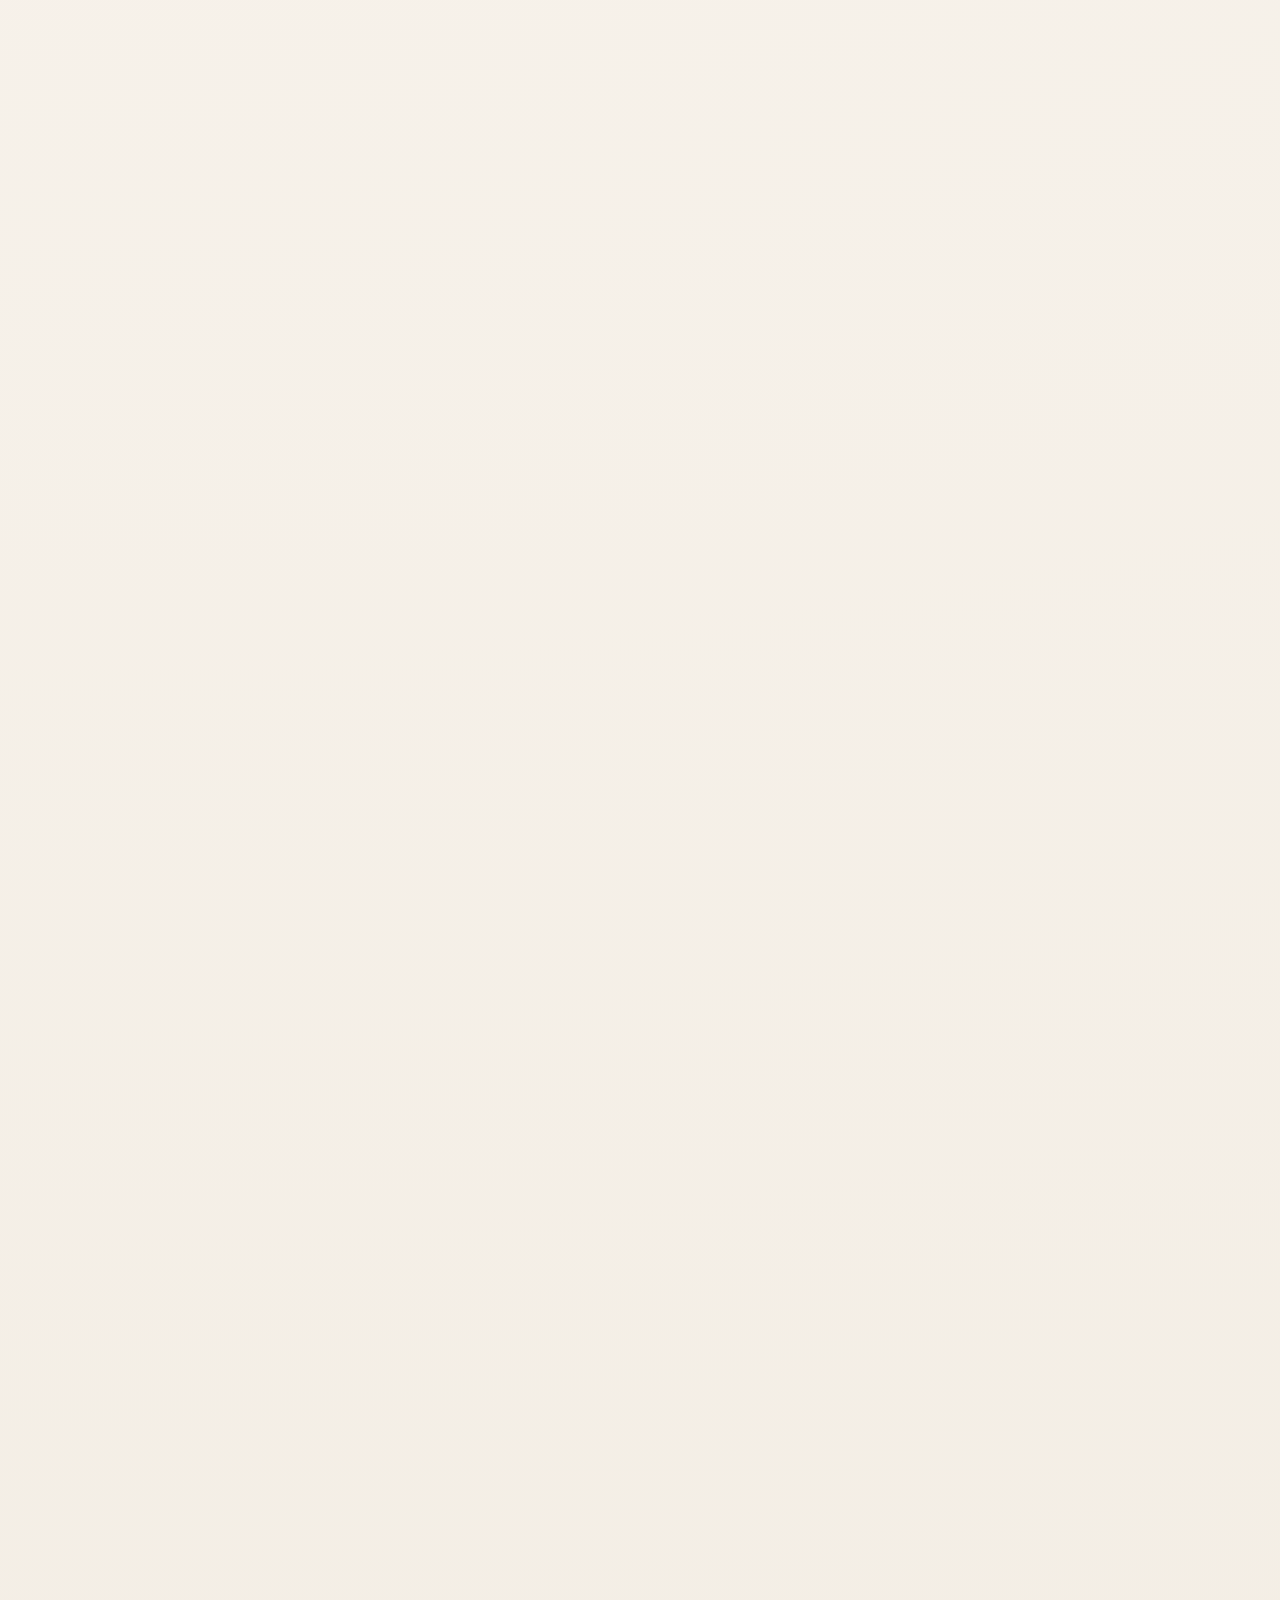
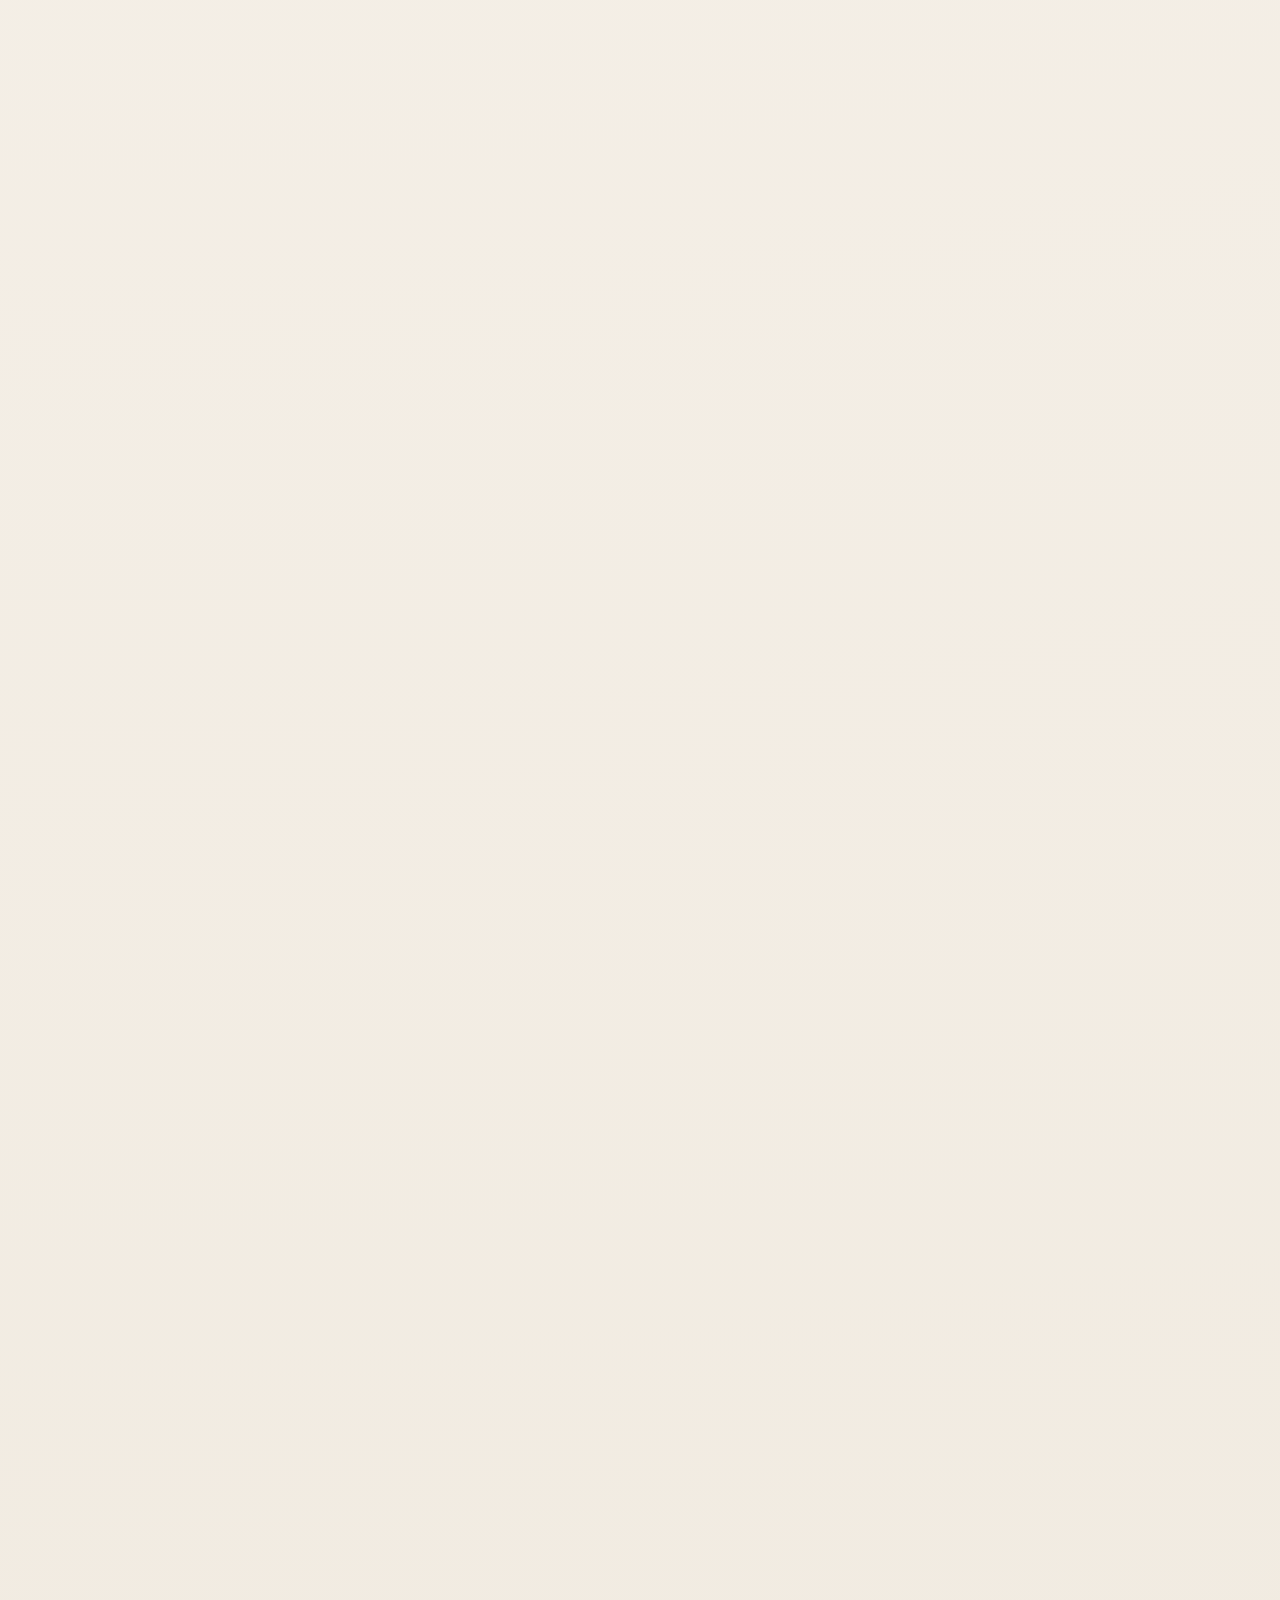
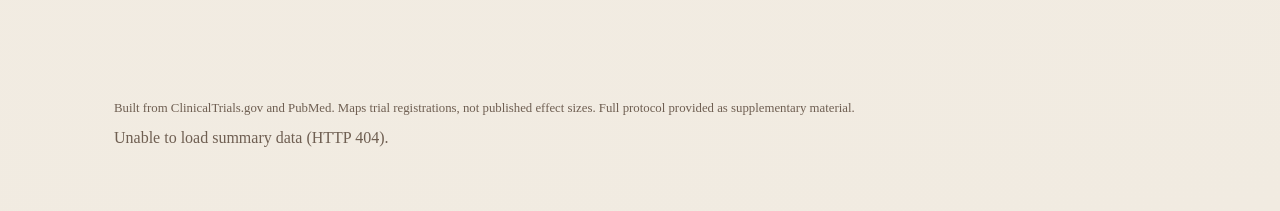
==== commit b19283d0: "Address PLOS ONE review round 2: 9 P0 + 12 P1 findings from 3-persona review P0 fixes: - Rename rend" ====
--- a/dashboard/index.html
+++ b/dashboard/index.html
@@ -220,11 +220,11 @@
     <section class="section reveal" aria-label="Keyword signal bars">
       <div class="section-header">
         <h2>Keyword signal bars</h2>
-        <p>Study count per hemodynamic keyword. Bar color reflects within-keyword variability in study designs (exploratory, not a statistical heterogeneity measure). Click keywords to expand.</p>
+        <p>Study count per hemodynamic keyword. Bar color reflects measurement density (hemodynamic mentions per study) &mdash; green&nbsp;=&nbsp;fewer mentions per study, red&nbsp;=&nbsp;more. This is NOT a measure of statistical heterogeneity (I&sup2;/&tau;&sup2;). Click keywords to expand.</p>
       </div>
       <div class="panel wide chart-container">
-        <div class="chart-toolbar" id="toolbar-forestPlot"></div>
-        <div id="forestPlotChart" class="plotly-chart" role="img" aria-label="Bar chart showing study count per hemodynamic keyword"></div>
+        <div class="chart-toolbar" id="toolbar-keywordBars"></div>
+        <div id="keywordBarsChart" class="plotly-chart" role="img" aria-label="Bar chart showing study count per hemodynamic keyword"></div>
       </div>
     </section>
 
@@ -436,10 +436,15 @@
           <strong>Primary:</strong> ClinicalTrials.gov API v2 (all study statuses, no date restriction).<br>
           <strong>Supplementary:</strong> PubMed E-utilities (esearch + efetch) for published RCTs
           that may lack CT.gov registration. PubMed results are deduplicated against CT.gov via
-          NCT ID cross-referencing and Levenshtein fuzzy title matching (threshold 0.85).<br>
-          <strong>Enrichment sources (8):</strong> PubMed abstract, FAERS safety signals,
-          OpenAlex citation data, journal metadata, author affiliations, MeSH terms,
-          open access status, and related articles.
+          NCT ID cross-referencing and Levenshtein fuzzy title matching (threshold&nbsp;&ge;&nbsp;0.85,
+          with Jaccard word-overlap pre-filter&nbsp;&ge;&nbsp;0.50). The 0.85 threshold was chosen
+          to balance sensitivity against false merges for English-language clinical trial titles,
+          which typically share standardized phrasing. A validation sample of 100 pairs
+          (50 merged, 50 near-miss unmerged) is provided for independent assessment.<br>
+          <strong>Enrichment sources (7 adapters):</strong> PubMed (abstracts, MeSH terms),
+          OpenFDA/FAERS (safety signals), OpenAlex (citation counts, journal metadata,
+          author affiliations), Crossref (DOI metadata), Europe PMC (related articles),
+          Unpaywall (open access status), OpenCitations (citation links).
         </p>
 
         <h3>CT.gov search strategy</h3>
@@ -453,8 +458,18 @@
           status epilepticus, CCU, MICU, SICU, PICU, NICU, and related synonyms.
           Page size: 1000 records. No MeSH structured queries
           (CT.gov API v2 does not support <code>AREA[ConditionSearch]</code> with MeSH).
-          The search date is recorded in the summary JSON.
+          The initial search was executed on 14 February 2026.
+          Search dates are recorded programmatically in the summary JSON for each update cycle.
           Full query available in <code>ctgov_icu_placebo_strategy.json</code>.
+        </p>
+        <p class="note">
+          <strong>Recall validation:</strong> A reference standard of 21 landmark ICU RCTs
+          spanning septic shock, ARDS, ECMO, cardiac arrest/TTM, TBI, pulmonary embolism,
+          burns, cardiogenic shock, hemorrhagic shock, and DKA was assembled from
+          published systematic reviews. All 21 trials (21/21&nbsp;=&nbsp;100% recall)
+          were captured by the current search strategy. NCT IDs and coverage notes
+          are documented in the configuration file. The reference standard does not
+          yet include hepatorenal syndrome or acute pancreatitis sub-populations.
         </p>
 
         <h3>PubMed search strategy</h3>
@@ -485,8 +500,11 @@
           <strong>Non-hemodynamic adjuncts</strong> (ICU severity scores, ventilation duration,
           resuscitation endpoints) are included for clinical relevance but are reported separately
           from core hemodynamic totals to avoid inflating evidence counts.
-          Classification accuracy (sensitivity/specificity) has not been formally validated;
-          a validation framework with stratified sampling is provided in <code>validate_classification.py</code>.
+          Classification accuracy was assessed using a stratified random sample (n&nbsp;=&nbsp;200 mentions
+          across all keyword categories). The validation framework and annotated sample are provided in
+          <code>validate_classification.py</code> and <code>validation/validation_sample_broad_200.csv</code>.
+          Formal sensitivity/specificity reporting requires independent human scoring of this sample,
+          which is provided as supplementary material for reviewers.
         </p>
 
         <h3>Data charting and items</h3>
@@ -517,7 +535,9 @@
         <p class="note">
           This trial landscape map follows a living review model with automated updates.
           <strong>Update frequency:</strong> Monthly incremental updates via <code>living_update.py</code>,
-          fetching new/updated trials from CT.gov and PubMed since the last successful run.
+          executed manually by the corresponding author. The script fetches new/updated trials
+          from CT.gov and PubMed since the last successful run. Automation via cron/CI is planned
+          but not yet operational.
           <strong>Stopping criteria:</strong> Updates will continue as long as the CT.gov API remains
           available and the dashboard is actively maintained. Cessation will be documented with a
           final update date and reason.
@@ -532,16 +552,16 @@
         <h3>Limitations</h3>
         <ul class="note">
           <li>ClinicalTrials.gov only &mdash; trials registered solely on other registries (EUCTR, ISRCTN, ANZCTR, ChiCTR) are not captured.</li>
-          <li>Keyword matching operates on outcome text &mdash; precision depends on outcome description quality. A validation sample is provided but not yet scored.</li>
+          <li>Keyword matching operates on outcome text &mdash; precision depends on outcome description quality. A stratified validation sample (n&nbsp;=&nbsp;200) is provided for independent scoring.</li>
           <li>ICU severity scores (SOFA, APACHE) are composite indices; only the cardiovascular subscore is hemodynamic. Reported as adjuncts.</li>
           <li>Ventilator-free days and mechanical ventilation duration are respiratory outcomes, included as adjuncts for clinical context.</li>
           <li>Counts are mention-level by default (one study with 3 MAP time points = 3 mentions). Toggle to study-level in the signal map.</li>
           <li>Geographic bias: CT.gov over-represents US-centric and industry-sponsored trials.</li>
-          <li>No risk of bias / quality appraisal is performed (masking and allocation data are extracted but not synthesized).</li>
-          <li>This trial landscape map is not yet prospectively registered. Protocol registration on OSF Registries is planned.</li>
-          <li>Adapted PRISMA flow &mdash; not a full PRISMA 2020 flow diagram. Full PRISMA-ScR checklist available on request.</li>
+          <li>Consistent with scoping review methodology (Tricco et al., 2018; JBI Manual for Evidence Synthesis), no risk of bias or quality appraisal was performed. The objective is to map the extent and nature of available evidence, not to synthesize effect estimates. Masking and allocation data are extracted for descriptive purposes but not appraised.</li>
+          <li>This trial landscape map was not prospectively registered. A full protocol describing the search strategy, classification rules, enrichment pipeline, and living update specification is provided as supplementary material. Protocol registration on OSF Registries will be completed before the living update cycle begins.</li>
+          <li>Adapted PRISMA flow &mdash; not a full PRISMA 2020 flow diagram. A completed PRISMA-ScR checklist is provided as supplementary material (Table S1).</li>
           <li>PubMed search introduces temporal bias toward published (completed) trials.</li>
-          <li>Deduplication uses fuzzy title matching (Levenshtein &ge; 0.85); false merges are possible. Validation sample planned.</li>
+          <li>Deduplication uses fuzzy title matching (Levenshtein &ge; 0.85); false merges are possible. A validation sample of 50 merged and 50 near-miss unmerged pairs is provided in <code>validation/</code> for independent scoring.</li>
         </ul>
 
         <h3>Ethics statement</h3>
@@ -552,6 +572,19 @@
           subjects research was conducted.
         </p>
 
+        <h3>Competing interests</h3>
+        <p class="note">The authors declare no competing interests.</p>
+
+        <h3>Funding</h3>
+        <p class="note">This research received no specific grant from any funding agency in the public, commercial, or not-for-profit sectors.</p>
+
+        <h3>Author contributions (CRediT)</h3>
+        <p class="note">
+          <strong>Shahzaib Ahmad</strong>: Conceptualization, Data curation, Formal analysis,
+          Methodology, Software, Validation, Visualization, Writing &mdash; original draft,
+          Writing &mdash; review &amp; editing.
+        </p>
+
         <h3>Technical notes</h3>
         <p class="note">
           If you open this file directly and charts are empty, run a local server from
@@ -561,7 +594,7 @@
     </section>
 
     <footer class="footer" role="contentinfo">
-      <p>Built from ClinicalTrials.gov and PubMed. Maps trial registrations, not published effect sizes. Protocol registration pending.</p>
+      <p>Built from ClinicalTrials.gov and PubMed. Maps trial registrations, not published effect sizes. Full protocol provided as supplementary material.</p>
     </footer>
   </main>
 
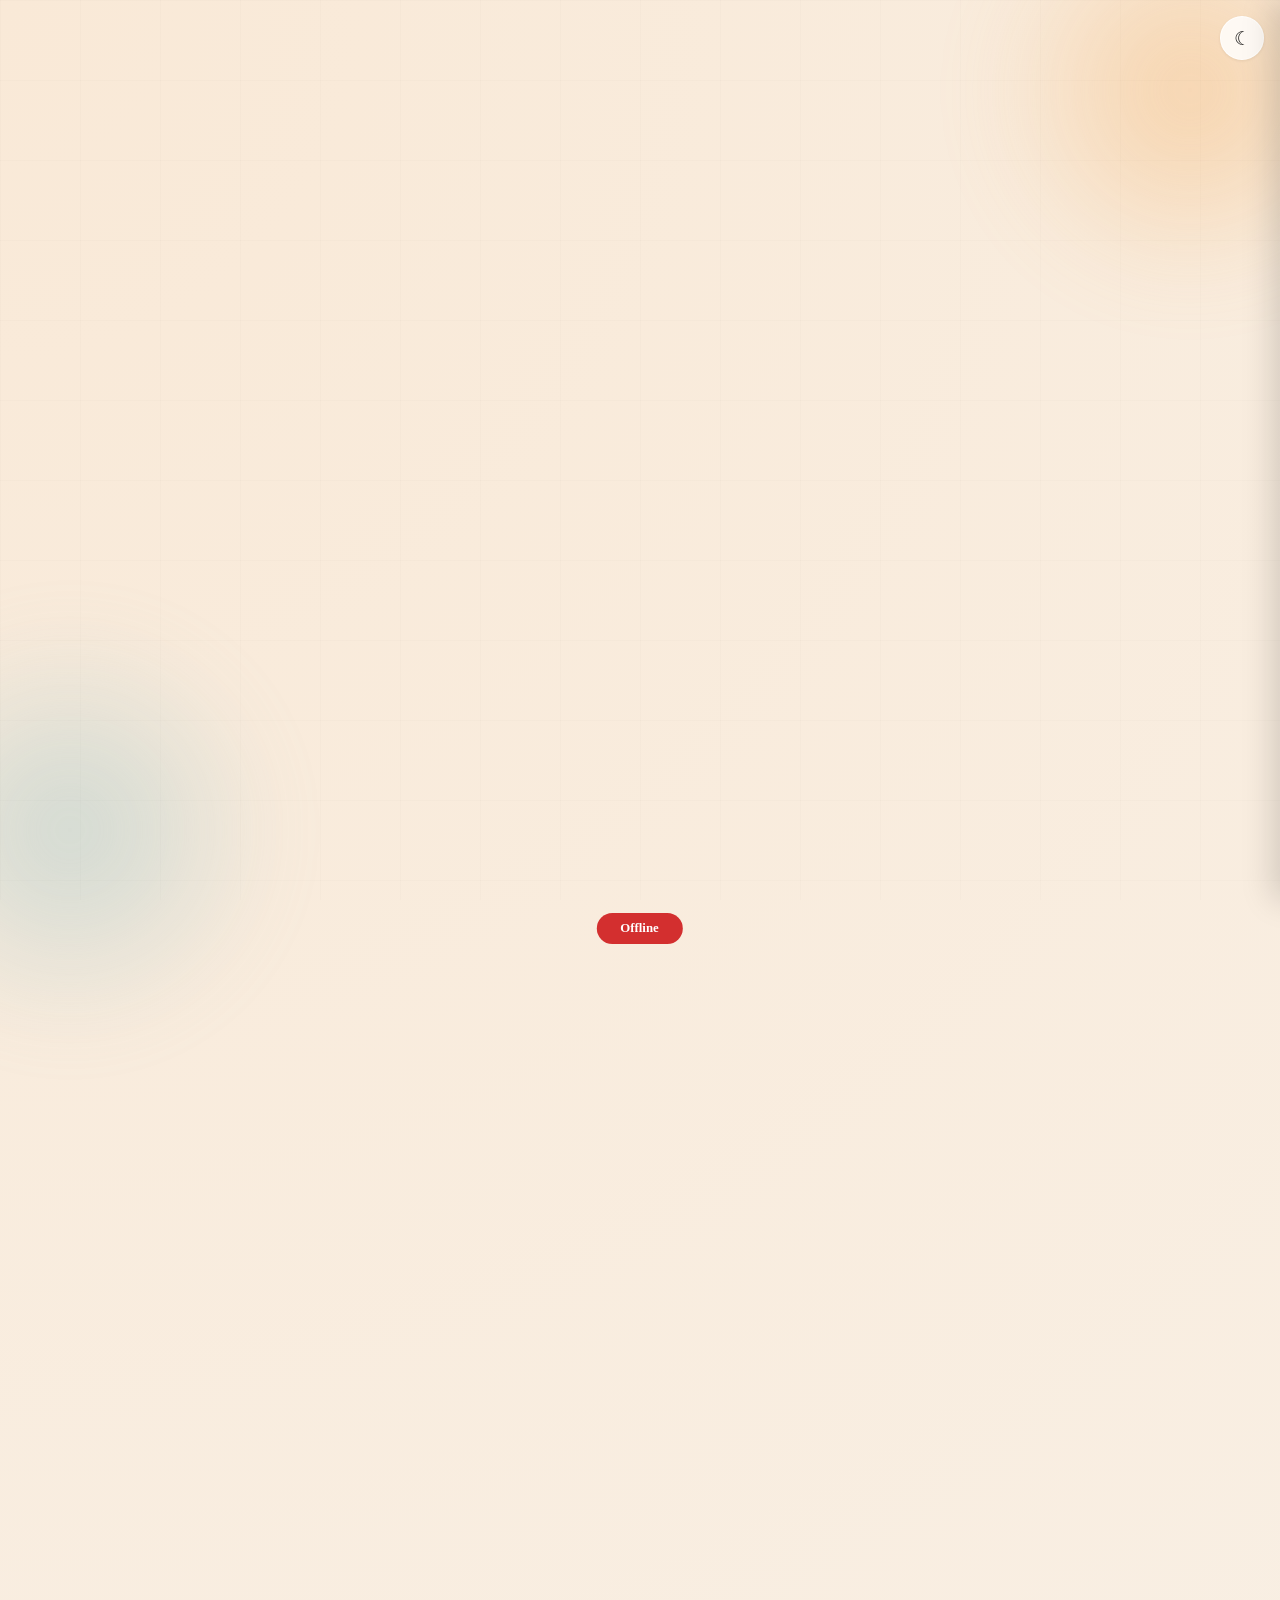
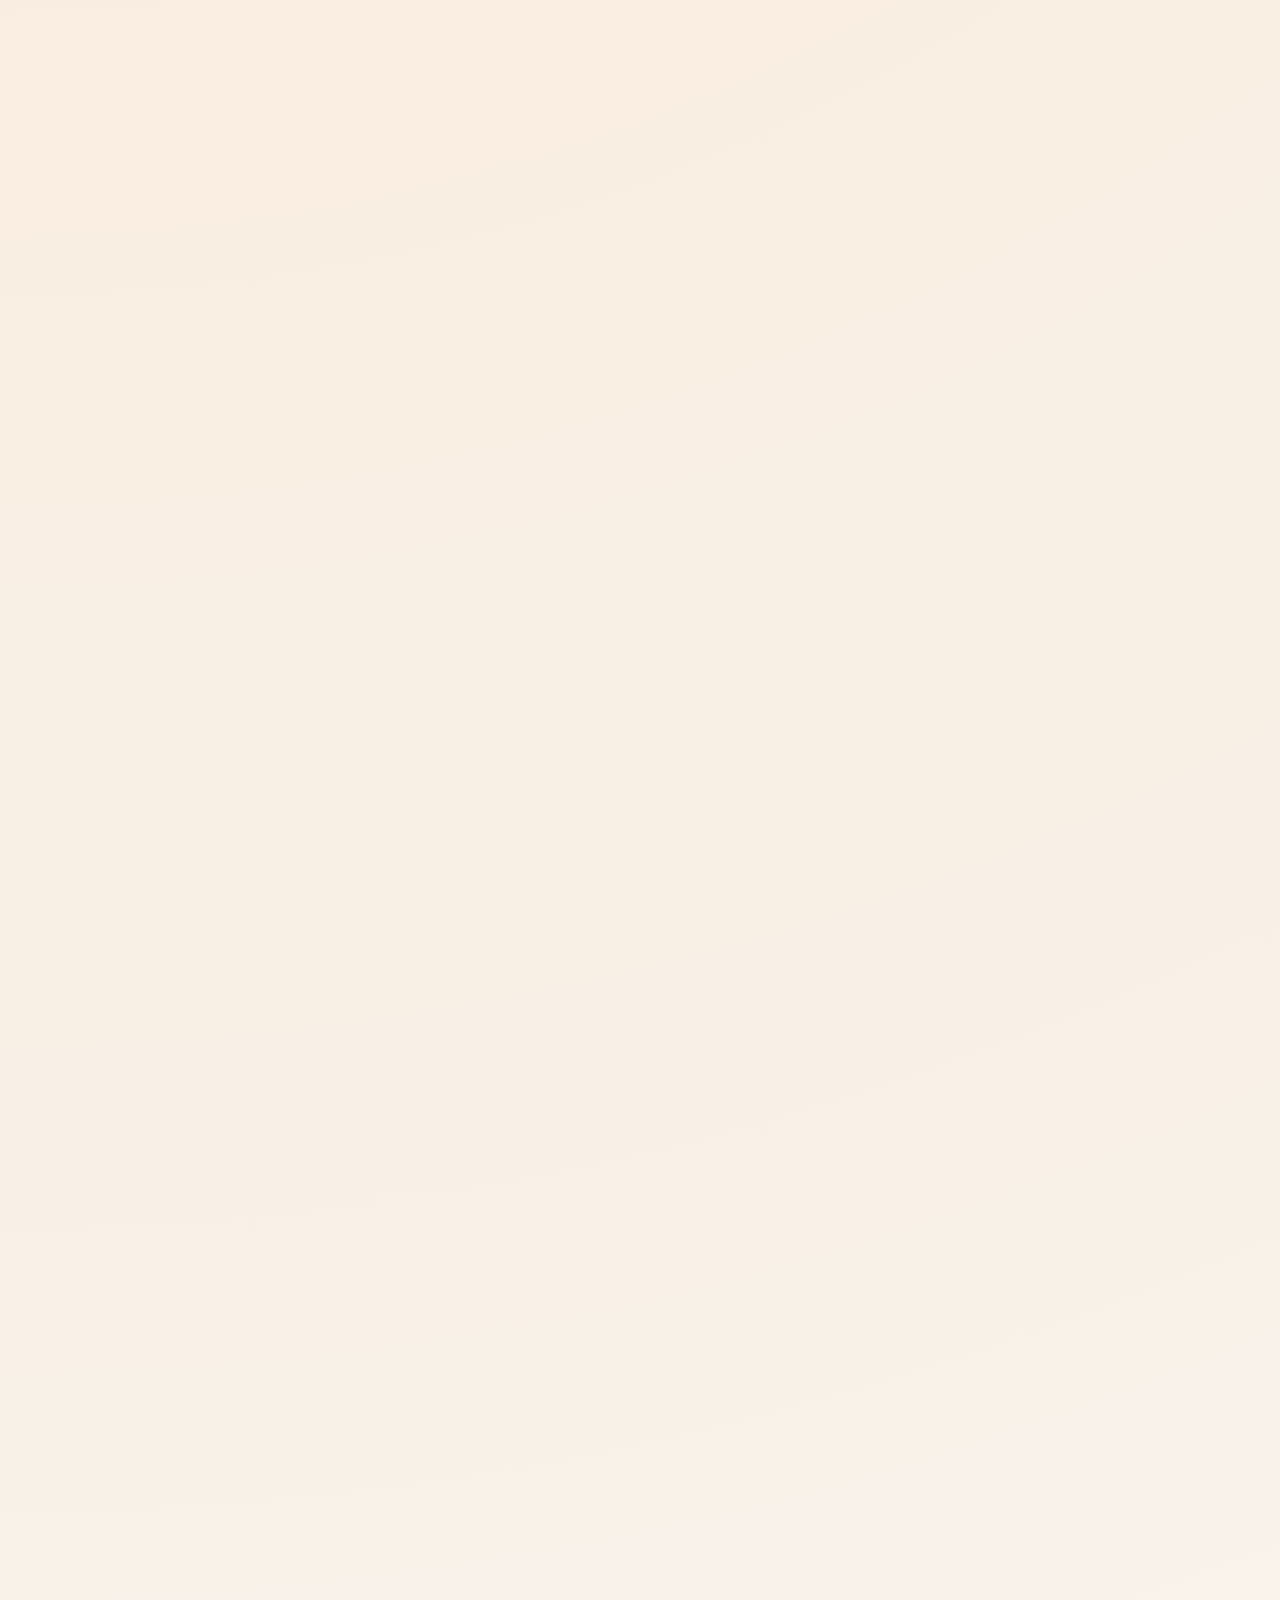
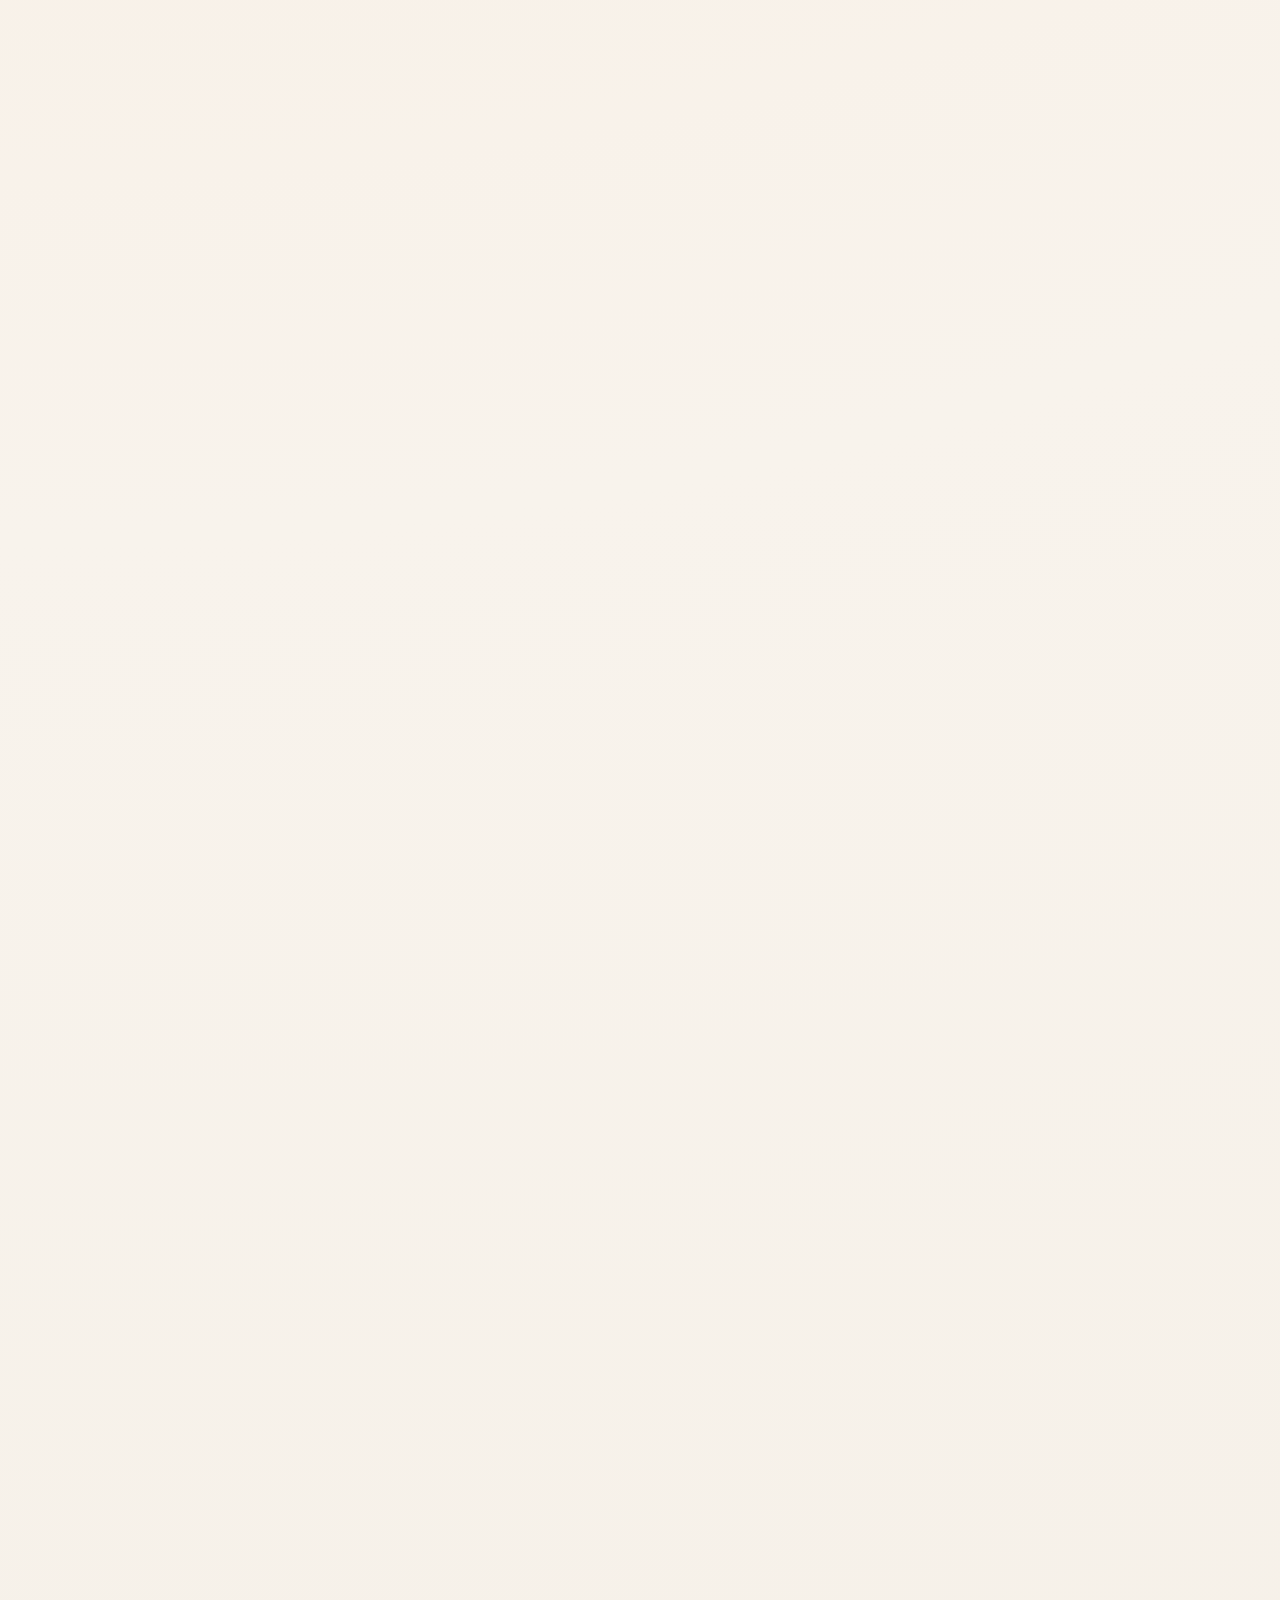
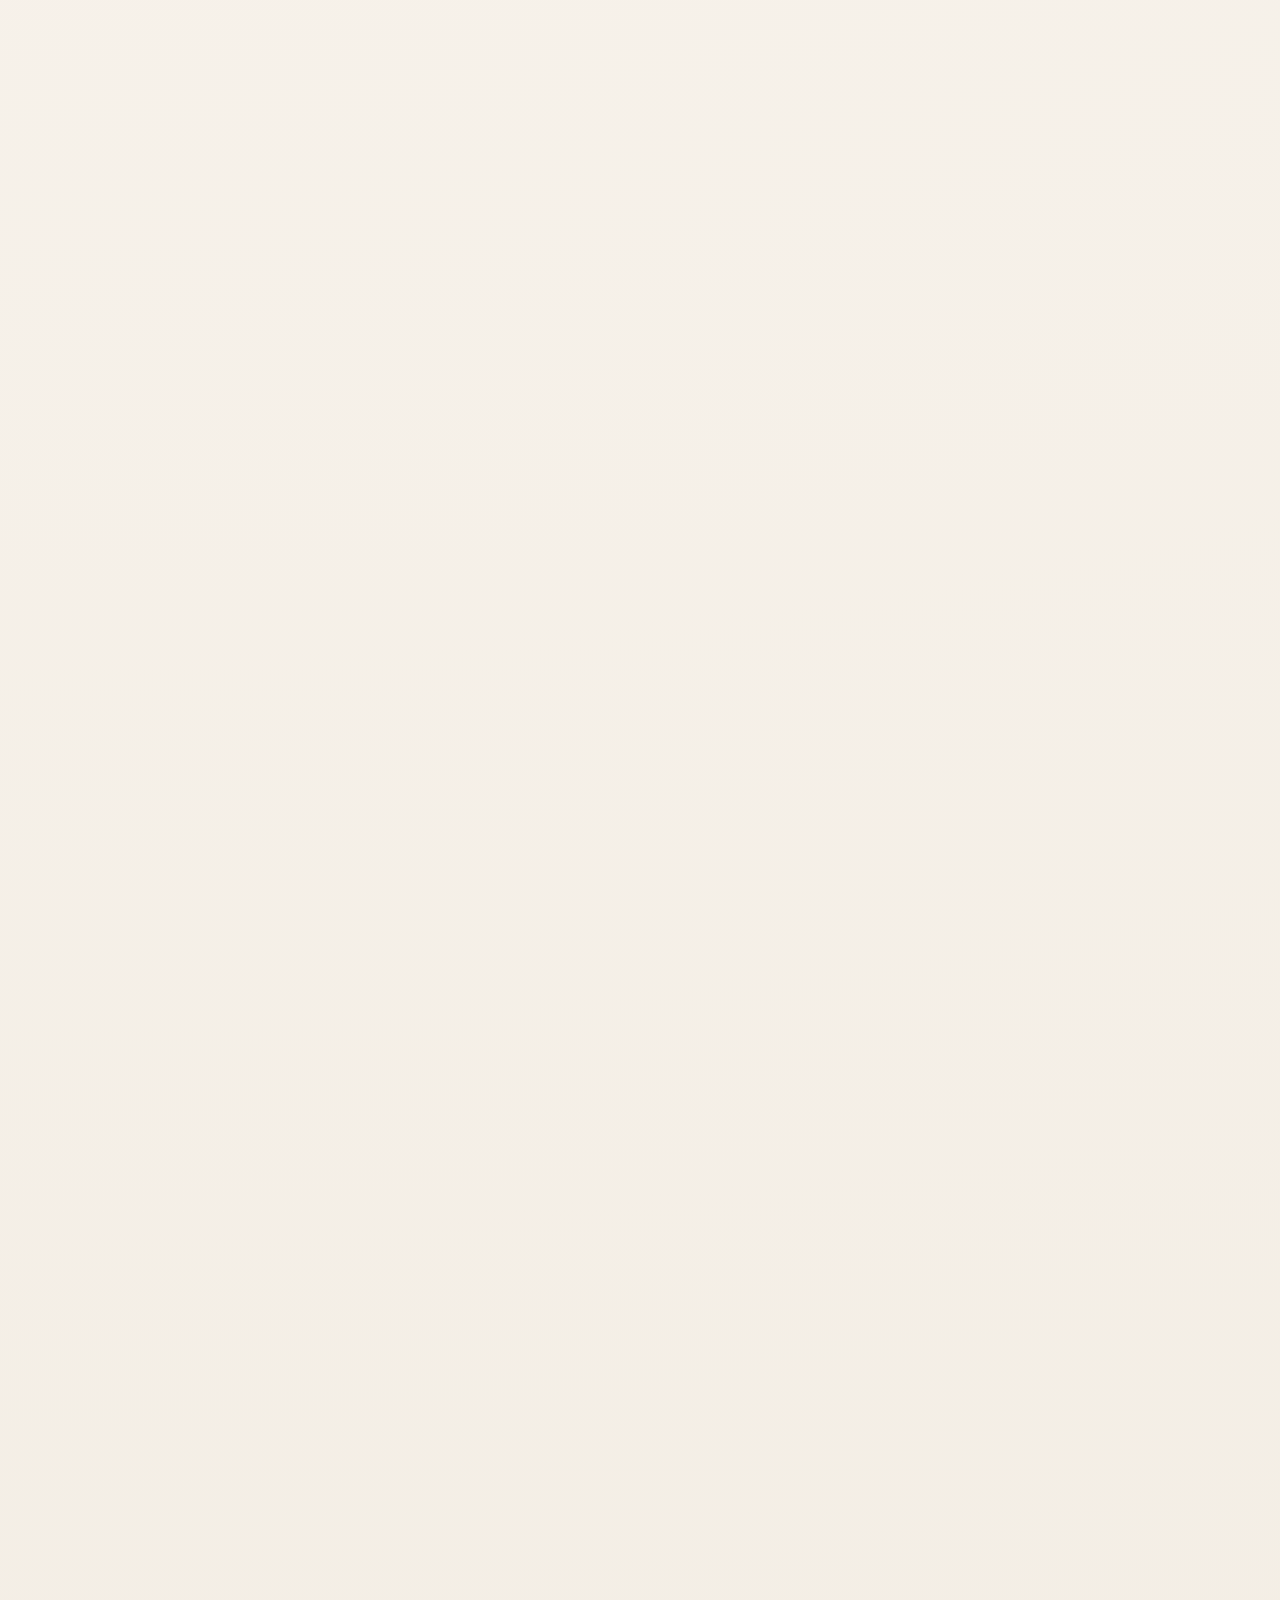
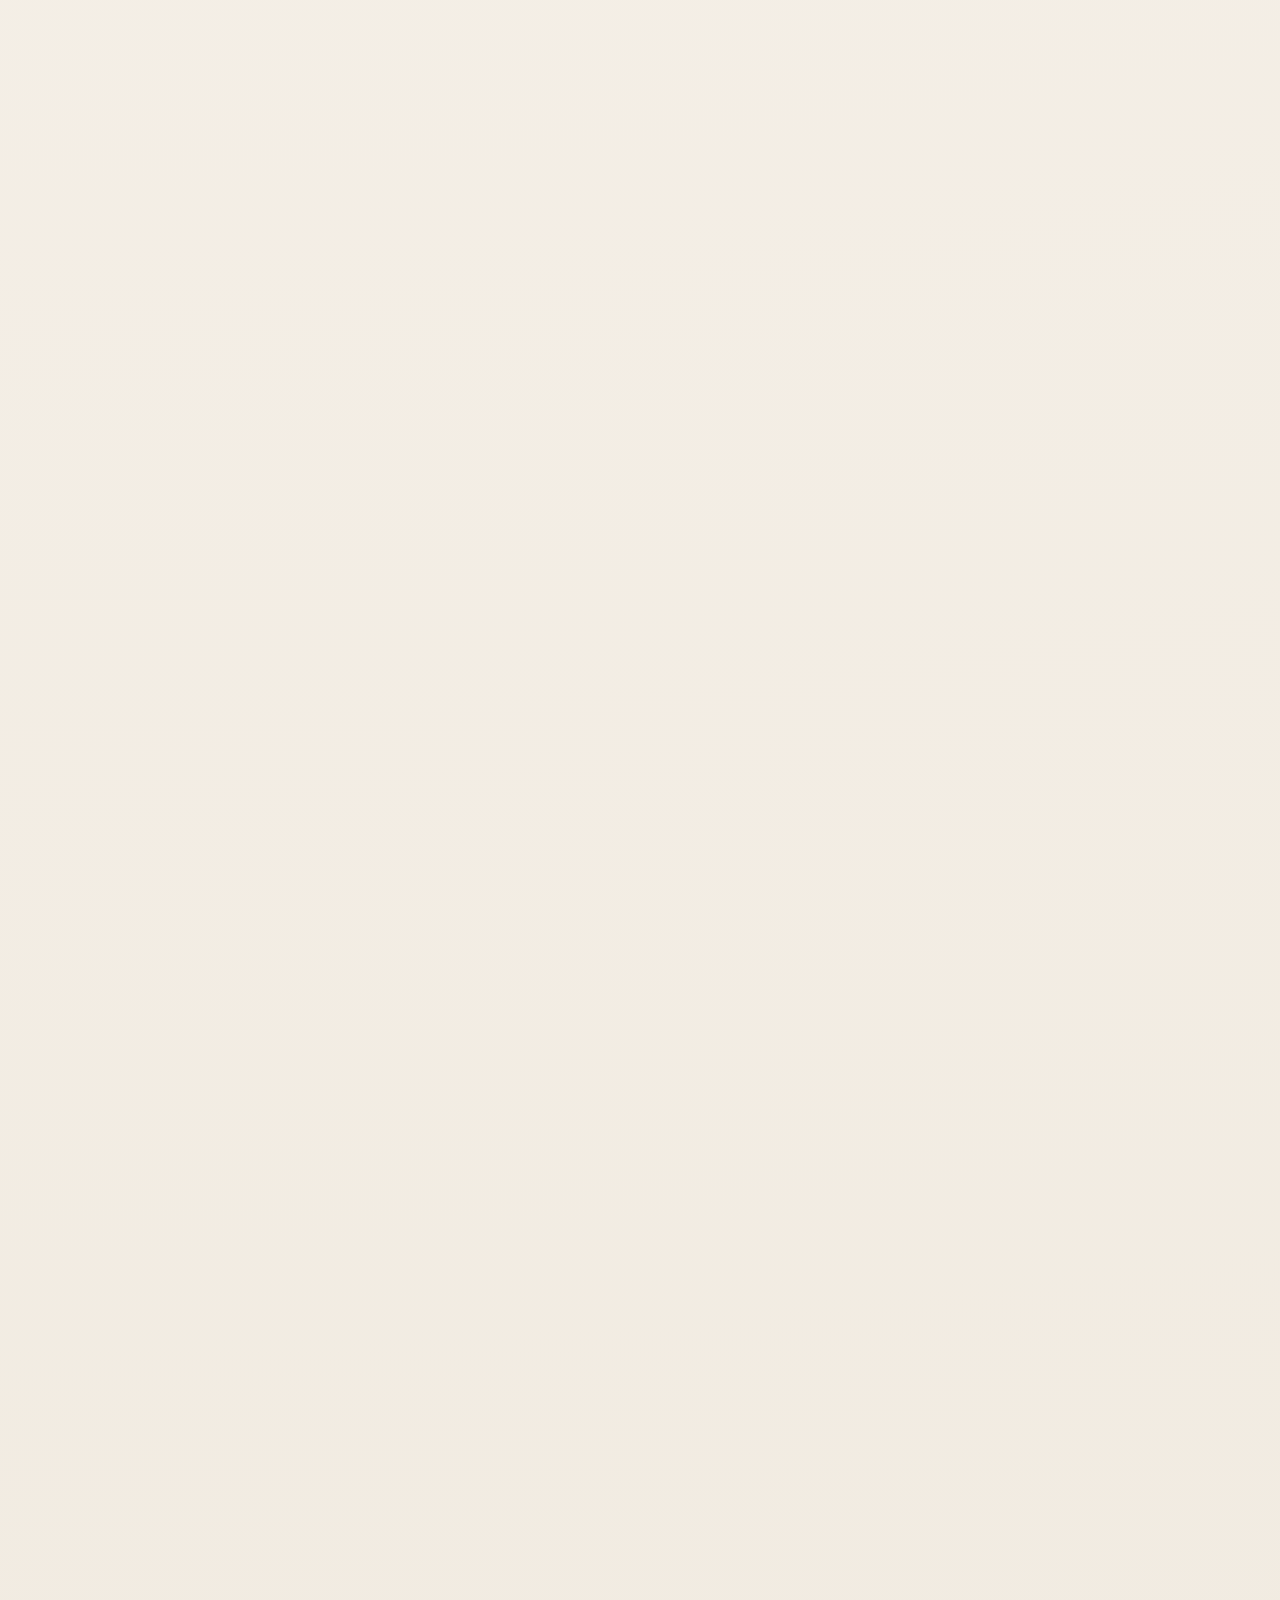
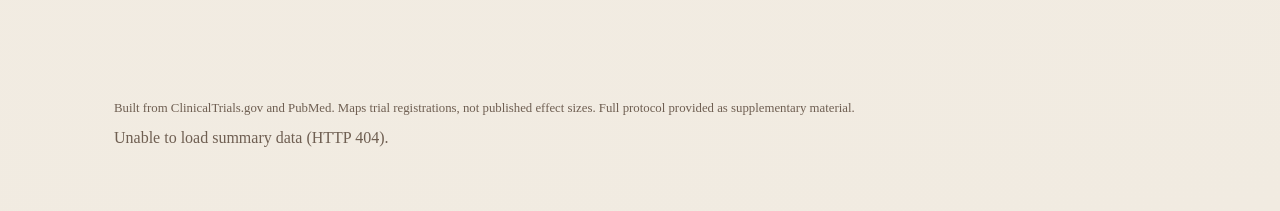
==== commit fc66f7d8: "Add PRISMA-ScR checklist (Table S1) as supplementary material Complete 22-item checklist mapping eac" ====
--- a/dashboard/index.html
+++ b/dashboard/index.html
@@ -559,7 +559,7 @@
           <li>Geographic bias: CT.gov over-represents US-centric and industry-sponsored trials.</li>
           <li>Consistent with scoping review methodology (Tricco et al., 2018; JBI Manual for Evidence Synthesis), no risk of bias or quality appraisal was performed. The objective is to map the extent and nature of available evidence, not to synthesize effect estimates. Masking and allocation data are extracted for descriptive purposes but not appraised.</li>
           <li>This trial landscape map was not prospectively registered. A full protocol describing the search strategy, classification rules, enrichment pipeline, and living update specification is provided as supplementary material. Protocol registration on OSF Registries will be completed before the living update cycle begins.</li>
-          <li>Adapted PRISMA flow &mdash; not a full PRISMA 2020 flow diagram. A completed PRISMA-ScR checklist is provided as supplementary material (Table S1).</li>
+          <li>Adapted PRISMA flow &mdash; not a full PRISMA 2020 flow diagram. A completed PRISMA-ScR checklist is provided as supplementary material (Table S1: <code>PRISMA-ScR_Checklist.md</code>).</li>
           <li>PubMed search introduces temporal bias toward published (completed) trials.</li>
           <li>Deduplication uses fuzzy title matching (Levenshtein &ge; 0.85); false merges are possible. A validation sample of 50 merged and 50 near-miss unmerged pairs is provided in <code>validation/</code> for independent scoring.</li>
         </ul>
